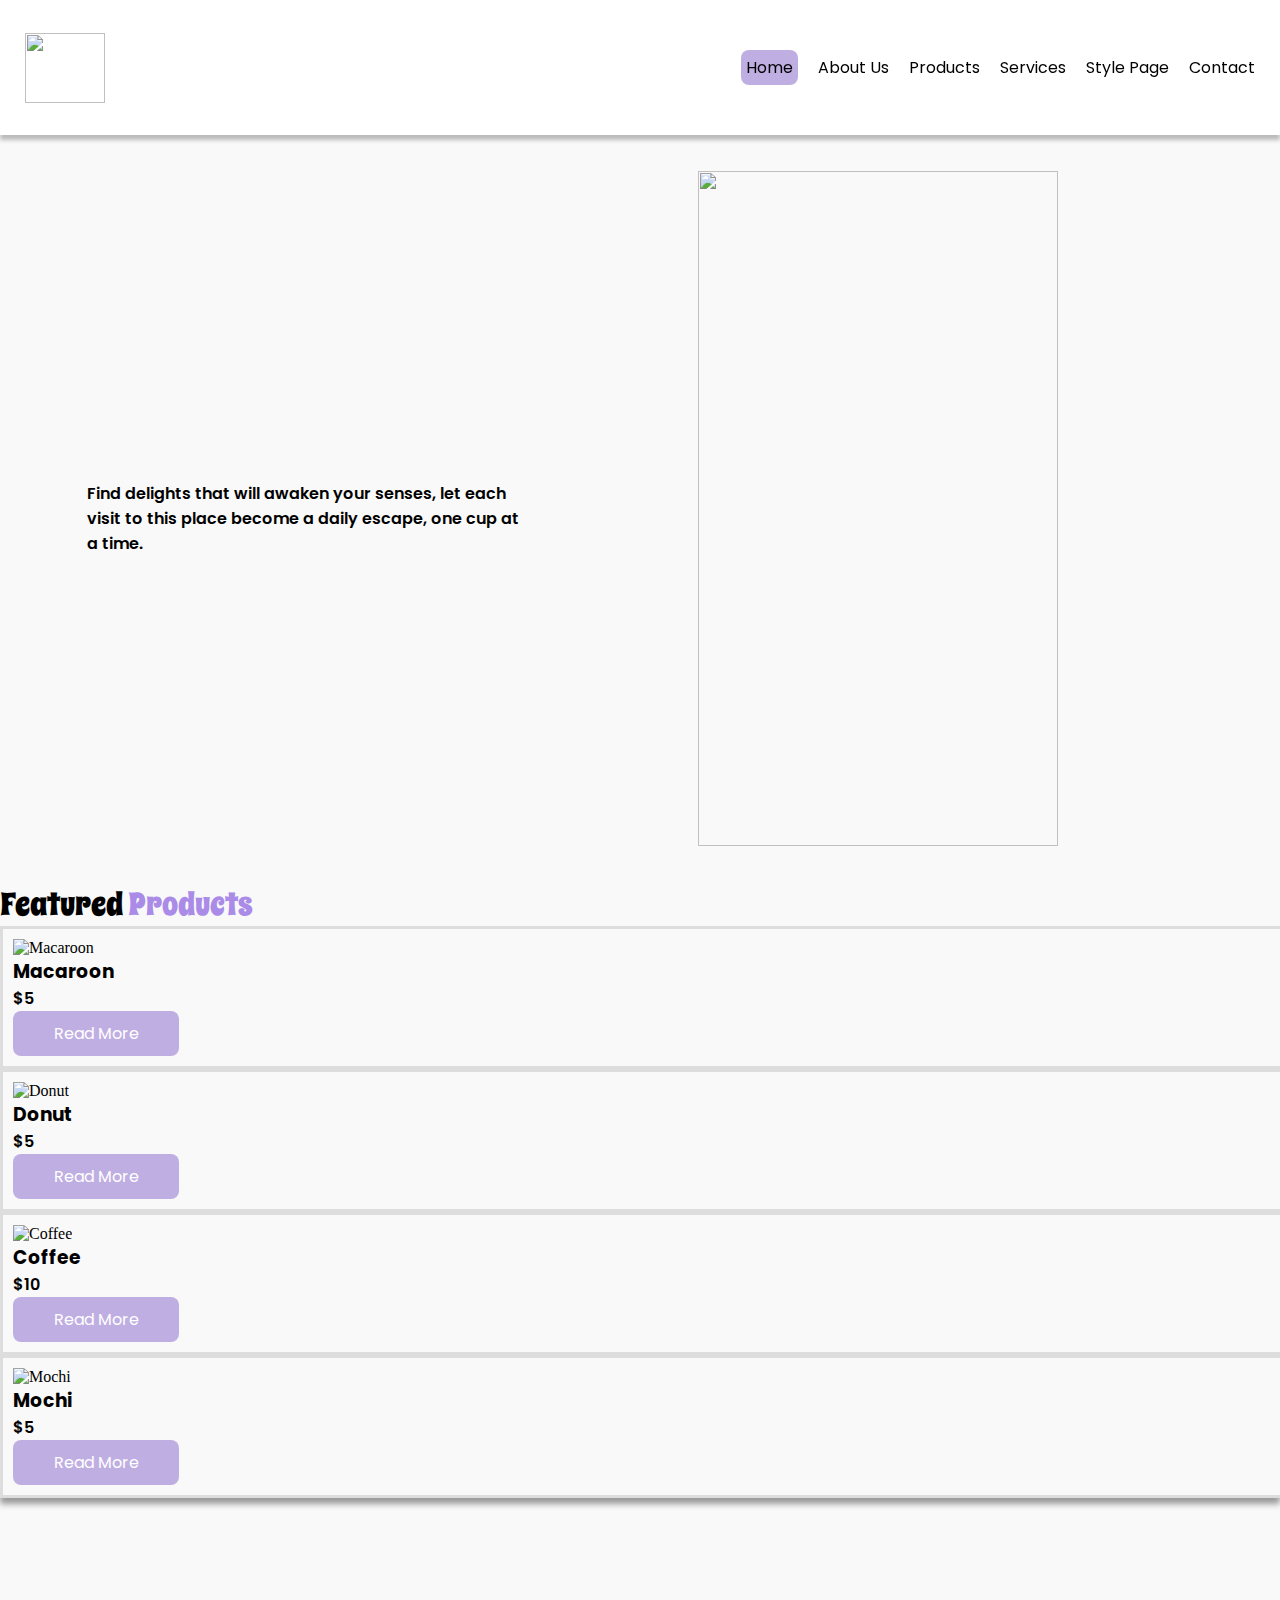
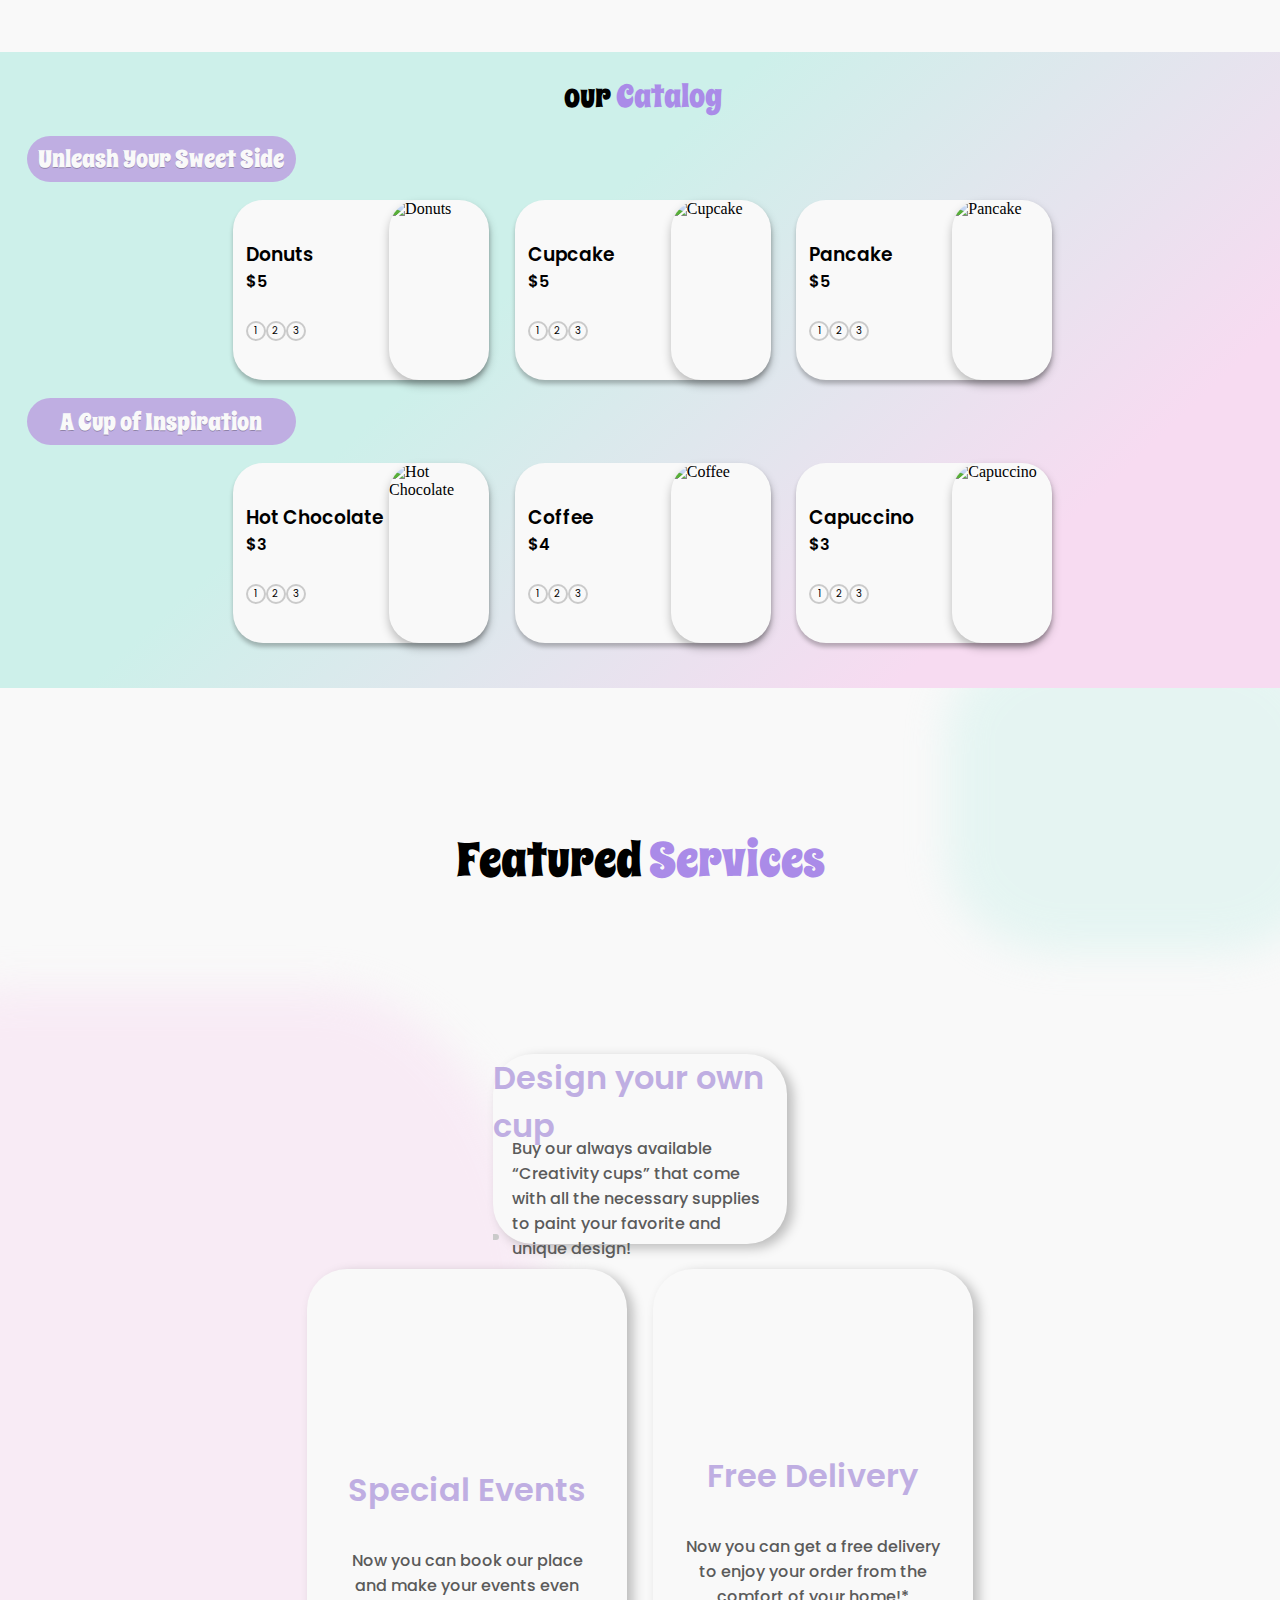
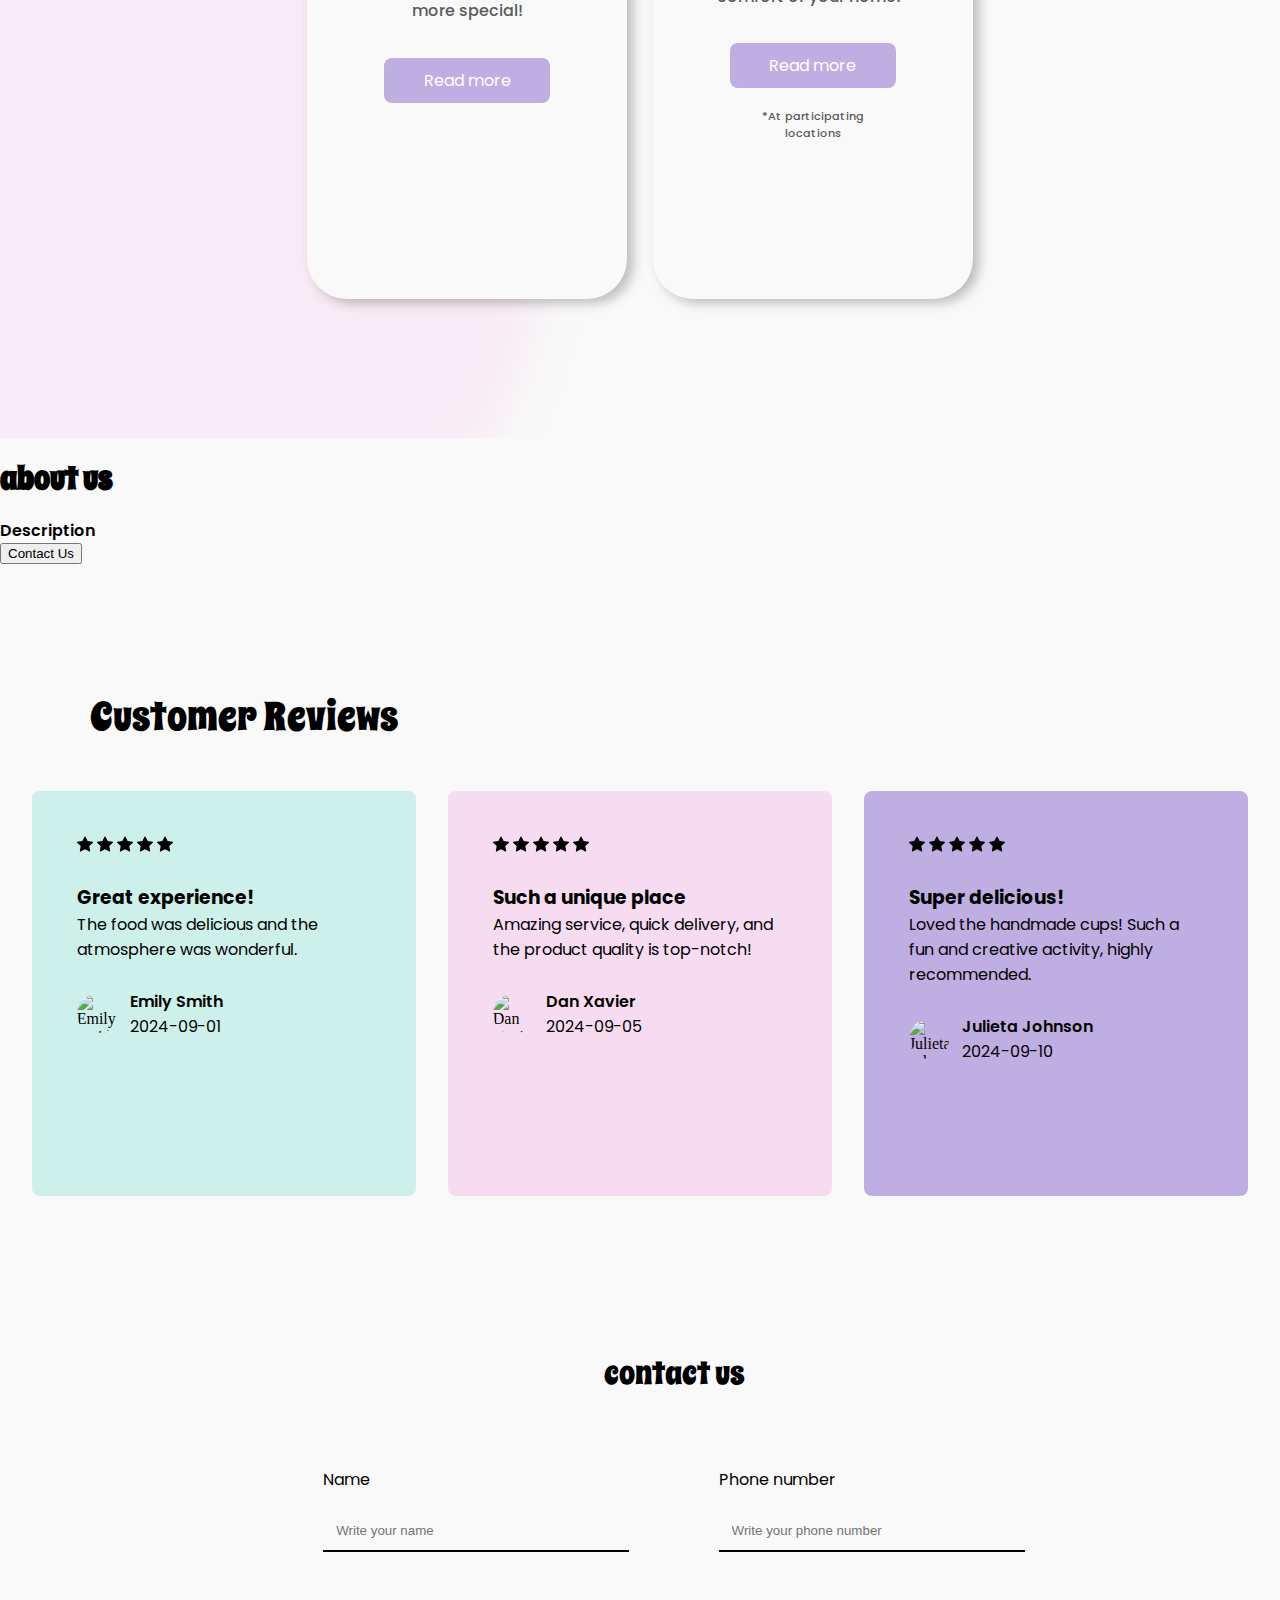
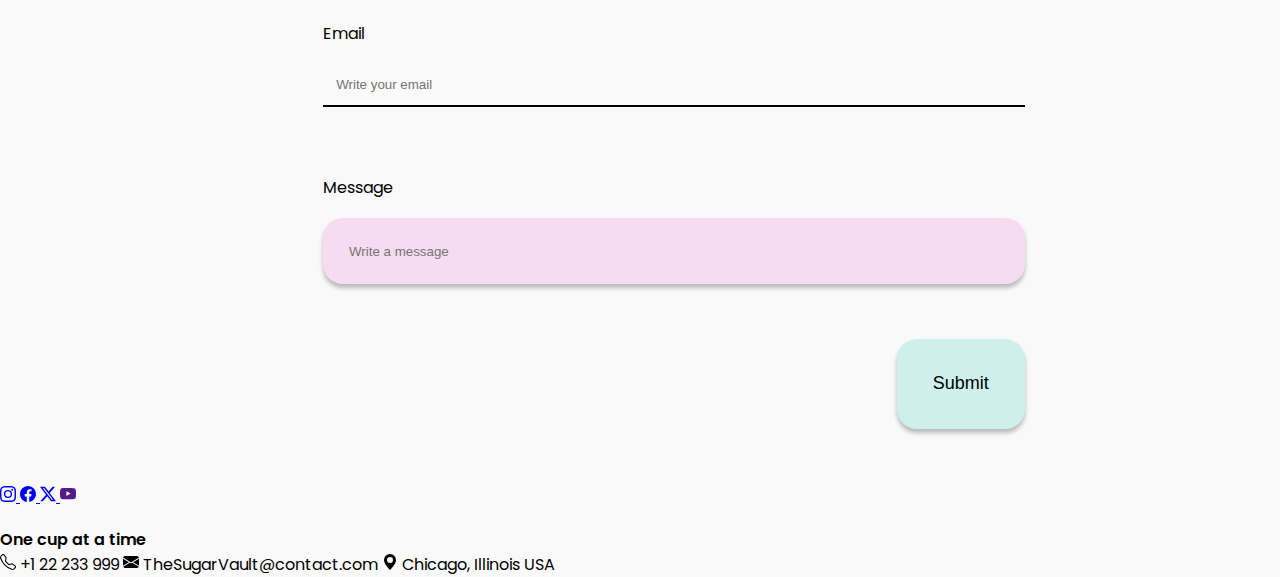
==== index.html @ 4b0abf3a "reviews" ====
<!DOCTYPE html>
<html lang="en">
    <head>
        <meta charset="UTF-8">
        <meta name="viewport" content="width=device-width, initial-scale=1.0">
        <title>The Sugar Vault</title>
        <link rel="shortcut icon" href="src/SugarVault.png"
            type="image/x-icon">
        <link rel="stylesheet" href="styles/style.css">
        <link rel="stylesheet" href="styles/layout.css">
        <link rel="stylesheet" href="styles/backgroundstyles.css">
    </head>
    <body>
        <header>            <!-- header // daniel -->
            <div id="header-logo-container">
                <img src="" id="header-logo-id" alt="">
            </div>
            <nav>
                <ul>
                    <li id="home-background"><a href="#">Home</a></li>
                    <li><a href>About Us</a></li>
                    <li><a href>Products</a></li>
                    <li><a href>Services</a></li>
                    <li><a href="stylepage.html">Style Page</a></li>
                    <li><a href>Contact</a></li>
                </ul>
            </nav>
        </header>

        <main>
            <section id="hero">         <!-- hero // daniel -->
                <div id="hero-company-data">
                    <img src="" id="hero-logo-id" alt="">
                    
                    <h4 id="hero-description-id"></h4>
                </div>
                <img id="bubbletea" src="" id="hero-background-pic-id" alt="">
            </section>

            <section id="featured-products-section">    <!-- productos destacados // diana -->
                <h1 id="featured-products-title-id">Featured <span>Products</span></h1>

                <div id="featured-products-cards-container-id" class="featured-products-cards-container"></div>
                <div class="drip-container">
                    <div class="drops">
                        <div class="drop1"></div>
                        <div class="drop2"></div>  
                        <div class="drop3"></div>  
                        <div class="drop4"></div>
                        <div class="drop5"></div>
                        <div class="drop6"></div>
                        <div class="drop7"></div>
                        <div class="drop8"></div>
                        <div class="drop9"></div>
                      </div>
                      <svg xmlns="http://www.w3.org/2000/svg" version="1.1">
                          <defs>
                            <filter id="liquid">
                              <feGaussianBlur in="SourceGraphic" stdDeviation="10" result="blur" />
                              <feColorMatrix in="blur" mode="matrix" values="1 0 0 0 0  0 1 0 0 0  0 0 1 0 0  0 0 0 18 -7" result="liquid" />
                            </filter>
                          </defs>
                        </svg>
                </div>
            </section>

            <section id="catalog-section">              <!-- catalogo // karina -->
                <h1 id="catalog-title-id">our <span>Catalog</span></h1>
                    
                <div class="catalog-subtitle-container">
                    <h2 id="food-catalog-subtitle-id"></h2>
                </div>
                <div id="food-catalog-id" class="edible-products-container"></div>
                
                <div class="catalog-subtitle-container">
                    <h2 id="drinks-catalog-subtitle-id"></h2>
                </div>
                <div id="drinks-catalog-id" class="drinkable-products-container"></div>
            </section>

        
            <section id="featured-services-section">        <!-- servicios // orlando -->
                <h1 id="featured-services-title-id">Featured <span>Services</span></h1>
                <div class="services-card-cup-design-service" id="cup-design-service-id">
                    <div class="service-title-container">
                        <h2 id="service-title-id">Design your own cup</h2>
                        <h4 id="service-description-id">Buy our always available “Creativity cups” that come with all the necessary supplies to paint your favorite and unique design!</h4>
                    </div>
                    <img id="service-pic-id" src="src/handmade.png" alt="">
                </div>
                <div class="services-card-section">
                    <div class="services-card">
                        <div class="service-title-container">
                            <h2>Special Events</h2>
                            <h4>Now you can book our place and make your events even more special!</h4>
                            <button id="service-button-id" class="secondary-buton">Read more</button>
                        </div>
                    </div>
    
                    <div class="services-card">
                        <div class="service-title-container">
                            <h2>Free Delivery</h2>
                            <h4>Now you can get a free delivery to enjoy your order from the comfort of your home!*</h4>
                            <button class="secondary-buton">Read more</button>
                            <p>*At participating locations</p>
                        </div>
                    </div>
                </div>

            </section>
            

            <section id="about-us-section">                 <!-- about us // elein -->
                <img src="" alt="">
                <div class="about-info">
                    <div class="about-title">
                        <h1 id="about-title-id">about us</h1>
                        <img id="about-title-logo-id" src="src/Isologo.png" alt="">
                    </div>
                    <h4 id="about-description-id">Description</h4>
                    <button id="about-button-id" class="primary-button">Contact Us</button>
                </div>
            </section>

            <section id="customer-reviews-section">             <!-- reviews // daniel -->
                <h1 id="customer-reviews-title-id">Customer Reviews</h1>
                <div id="card-section"></div>
            </section>

            <section id="form-section">                     <!-- form // karina -->
                <h1 id="contact-form-title-id">contact us</h1> 

               <div class="form-container">
                <form action="#" method="post">
                    <div class="form-space form-name">
                        <label>Name</label>
                        <input type="name" name="Name" id="form-name" placeholder="Write your name">
                    </div>
                    
                    <div class="form-space form-phone">
                        <label>Phone number</label>
                        <input type="phone" name="Phone" id="form-phone" placeholder="Write your phone number">
                    </div>
                    
                    <div class="form-space form-email">
                        <label>Email</label>
                        <input type="email" name="email" id="form-email" placeholder="Write your email">
                    </div>
                    
                    <div class="form-space form-message">
                        <label>Message</label>
                        <input type="message" name="message" id="form-message" placeholder="Write a message">
                    </div>
                    <button type="submit" class="form-button">Submit</button>
                </form>
               </div>
            </section>

        </main>

        <footer id="page-footer-id">                <!-- footer // elein -->
            <div class="social-media">
                <a href="#">
                    <svg xmlns="http://www.w3.org/2000/svg" width="16" height="16" fill="currentColor" class="bi bi-instagram" viewBox="0 0 16 16">
                        <path d="M8 0C5.829 0 5.556.01 4.703.048 3.85.088 3.269.222 2.76.42a3.9 3.9 0 0 0-1.417.923A3.9 3.9 0 0 0 .42 2.76C.222 3.268.087 3.85.048 4.7.01 5.555 0 5.827 0 8.001c0 2.172.01 2.444.048 3.297.04.852.174 1.433.372 1.942.205.526.478.972.923 1.417.444.445.89.719 1.416.923.51.198 1.09.333 1.942.372C5.555 15.99 5.827 16 8 16s2.444-.01 3.298-.048c.851-.04 1.434-.174 1.943-.372a3.9 3.9 0 0 0 1.416-.923c.445-.445.718-.891.923-1.417.197-.509.332-1.09.372-1.942C15.99 10.445 16 10.173 16 8s-.01-2.445-.048-3.299c-.04-.851-.175-1.433-.372-1.941a3.9 3.9 0 0 0-.923-1.417A3.9 3.9 0 0 0 13.24.42c-.51-.198-1.092-.333-1.943-.372C10.443.01 10.172 0 7.998 0zm-.717 1.442h.718c2.136 0 2.389.007 3.232.046.78.035 1.204.166 1.486.275.373.145.64.319.92.599s.453.546.598.92c.11.281.24.705.275 1.485.039.843.047 1.096.047 3.231s-.008 2.389-.047 3.232c-.035.78-.166 1.203-.275 1.485a2.5 2.5 0 0 1-.599.919c-.28.28-.546.453-.92.598-.28.11-.704.24-1.485.276-.843.038-1.096.047-3.232.047s-2.39-.009-3.233-.047c-.78-.036-1.203-.166-1.485-.276a2.5 2.5 0 0 1-.92-.598 2.5 2.5 0 0 1-.6-.92c-.109-.281-.24-.705-.275-1.485-.038-.843-.046-1.096-.046-3.233s.008-2.388.046-3.231c.036-.78.166-1.204.276-1.486.145-.373.319-.64.599-.92s.546-.453.92-.598c.282-.11.705-.24 1.485-.276.738-.034 1.024-.044 2.515-.045zm4.988 1.328a.96.96 0 1 0 0 1.92.96.96 0 0 0 0-1.92m-4.27 1.122a4.109 4.109 0 1 0 0 8.217 4.109 4.109 0 0 0 0-8.217m0 1.441a2.667 2.667 0 1 1 0 5.334 2.667 2.667 0 0 1 0-5.334"/>
                      </svg>
                </a>
                
                <a href="#">
                    <svg xmlns="http://www.w3.org/2000/svg" width="16" height="16" fill="currentColor" class="bi bi-facebook" viewBox="0 0 16 16">
                        <path d="M16 8.049c0-4.446-3.582-8.05-8-8.05C3.58 0-.002 3.603-.002 8.05c0 4.017 2.926 7.347 6.75 7.951v-5.625h-2.03V8.05H6.75V6.275c0-2.017 1.195-3.131 3.022-3.131.876 0 1.791.157 1.791.157v1.98h-1.009c-.993 0-1.303.621-1.303 1.258v1.51h2.218l-.354 2.326H9.25V16c3.824-.604 6.75-3.934 6.75-7.951"/>
                      </svg>
                </a>

                <a href="#">
                    <svg xmlns="http://www.w3.org/2000/svg" width="16" height="16" fill="currentColor" class="bi bi-twitter-x" viewBox="0 0 16 16">
                        <path d="M12.6.75h2.454l-5.36 6.142L16 15.25h-4.937l-3.867-5.07-4.425 5.07H.316l5.733-6.57L0 .75h5.063l3.495 4.633L12.601.75Zm-.86 13.028h1.36L4.323 2.145H2.865z"/>
                      </svg>
                </a>

                <a href="">
                    <svg xmlns="http://www.w3.org/2000/svg" width="16" height="16" fill="currentColor" class="bi bi-youtube" viewBox="0 0 16 16">
                    <path d="M8.051 1.999h.089c.822.003 4.987.033 6.11.335a2.01 2.01 0 0 1 1.415 1.42c.101.38.172.883.22 1.402l.01.104.022.26.008.104c.065.914.073 1.77.074 1.957v.075c-.001.194-.01 1.108-.082 2.06l-.008.105-.009.104c-.05.572-.124 1.14-.235 1.558a2.01 2.01 0 0 1-1.415 1.42c-1.16.312-5.569.334-6.18.335h-.142c-.309 0-1.587-.006-2.927-.052l-.17-.006-.087-.004-.171-.007-.171-.007c-1.11-.049-2.167-.128-2.654-.26a2.01 2.01 0 0 1-1.415-1.419c-.111-.417-.185-.986-.235-1.558L.09 9.82l-.008-.104A31 31 0 0 1 0 7.68v-.123c.002-.215.01-.958.064-1.778l.007-.103.003-.052.008-.104.022-.26.01-.104c.048-.519.119-1.023.22-1.402a2.01 2.01 0 0 1 1.415-1.42c.487-.13 1.544-.21 2.654-.26l.17-.007.172-.006.086-.003.171-.007A100 100 0 0 1 7.858 2zM6.4 5.209v4.818l4.157-2.408z"/>
                    </svg>
                </a>
            </div>
            
            <img src="src/sugar_vaultLogo.png" alt="" id="footer-logo">
            
            <div class="slogan-container">
                <h4>One cup at a time</h4>
            </div>

            <nav>
                <a href="">
                    <svg xmlns="http://www.w3.org/2000/svg" width="16" height="16" fill="currentColor" class="bi bi-telephone" viewBox="0 0 16 16">
                        <path d="M3.654 1.328a.678.678 0 0 0-1.015-.063L1.605 2.3c-.483.484-.661 1.169-.45 1.77a17.6 17.6 0 0 0 4.168 6.608 17.6 17.6 0 0 0 6.608 4.168c.601.211 1.286.033 1.77-.45l1.034-1.034a.678.678 0 0 0-.063-1.015l-2.307-1.794a.68.68 0 0 0-.58-.122l-2.19.547a1.75 1.75 0 0 1-1.657-.459L5.482 8.062a1.75 1.75 0 0 1-.46-1.657l.548-2.19a.68.68 0 0 0-.122-.58zM1.884.511a1.745 1.745 0 0 1 2.612.163L6.29 2.98c.329.423.445.974.315 1.494l-.547 2.19a.68.68 0 0 0 .178.643l2.457 2.457a.68.68 0 0 0 .644.178l2.189-.547a1.75 1.75 0 0 1 1.494.315l2.306 1.794c.829.645.905 1.87.163 2.611l-1.034 1.034c-.74.74-1.846 1.065-2.877.702a18.6 18.6 0 0 1-7.01-4.42 18.6 18.6 0 0 1-4.42-7.009c-.362-1.03-.037-2.137.703-2.877z"/>
                    </svg>
                    +1 22 233 999</a>
                    
                    <a href="">
                        <svg xmlns="http://www.w3.org/2000/svg" width="16" height="16" fill="currentColor" class="bi bi-envelope-fill" viewBox="0 0 16 16">
                            <path d="M.05 3.555A2 2 0 0 1 2 2h12a2 2 0 0 1 1.95 1.555L8 8.414zM0 4.697v7.104l5.803-3.558zM6.761 8.83l-6.57 4.027A2 2 0 0 0 2 14h12a2 2 0 0 0 1.808-1.144l-6.57-4.027L8 9.586zm3.436-.586L16 11.801V4.697z"/>
                        </svg>
                        TheSugarVault@contact.com
                    </a>

                    <a href="#">
                        <svg xmlns="http://www.w3.org/2000/svg" width="16" height="16" fill="currentColor" class="bi bi-geo-alt-fill" viewBox="0 0 16 16">
                            <path d="M8 16s6-5.686 6-10A6 6 0 0 0 2 6c0 4.314 6 10 6 10m0-7a3 3 0 1 1 0-6 3 3 0 0 1 0 6"/>
                          </svg>
                        Chicago, Illinois USA
                    </a>
            </nav>
        </footer>

    </body>
    <script src="js/index.js"></script>
</html>
---- styles/style.css ----
@import url('https://fonts.googleapis.com/css2?family=Poppins:ital,wght@0,100;0,200;0,300;0,400;0,500;0,600;0,700;0,800;0,900;1,100;1,200;1,300;1,400;1,500;1,600;1,700;1,800;1,900&family=Spicy+Rice&display=swap');
@import url('https://fonts.googleapis.com/css2?family=Poppins:ital,wght@0,100;0,200;0,300;0,400;0,500;0,600;0,700;0,800;0,900;1,100;1,200;1,300;1,400;1,500;1,600;1,700;1,800;1,900&display=swap');
/* exclusivamente para estilos */
/* colores, fuentes, fondos, bordes, estilos de botones, animaciones */

body {
    background-color: #F9F9F9;
    color: black;
    margin: 0;
}

body h1,
h2 {
    font-family: "Spicy Rice", serif;
}

body h3,
h4,
p,
a,
label {
    font-family: "Poppins", sans-serif;
}

body h1,
h2,
h3,
h4,
p {
    margin: 0;
}

body img {
    width: 100px;
    /* Eliminar al terminar.
    solo esta para que se pueda ver el html mas claramente */
}

/* estilos del header // daniel */
header {
    background-color: #FFFFFF;
    height: 15vh;
    box-shadow: 0px 5px 4px 0px rgba(0, 0, 0, 0.25);
}

header img {
    height: 70px;
    width: 80px;
    padding: 25px;
}

nav a {
    text-decoration: none;
    color: black;
}

nav ul {
    list-style-type: none;
    gap: 20px;
    padding: 25px;
}

#home-background {
    background-color: #BFAEE2;
    padding: 5px;
    border-radius: 8px;
}

/* estilos del hero // daniel */
#hero {
    margin: 0;
    height: 83vh;
}

#bubbletea {
    height: 75vh;
    width: 40vh;
    margin: 0 15vh 0 0;
}

#hero-company-data {
    width: 34%;
    gap: 20px;
}

#hero-company-data img {
    width: 70%;
}


/* estilos de productos destacados // diana */
.featured-products-cards-container {
    box-shadow: 0 6px 6px rgb(153, 153, 153);
    /*para las sombras */
    background-color: #F9F9F9;
}

.featured-products-card {
    text-align: left;
    border-left: 3px solid #ddd;
    border-bottom: 3px solid #ddd;
    border-top: 3px solid #ddd;
    padding: 10px;
}

.secondary-buton {
    border-radius: 6px;
    background-color: rgb(205, 152, 255);
    height: 30px;

}

#featured-products-title-id {
    font-style: normal;
    font-weight: 400;
    font-size: 2.5vw;

}

#featured-products-title-id span {
    color: #AA8BE8;
}


/* estilos del catalogo // karina */

#catalog-section {
    background: linear-gradient(137deg, #CDF0EA 39.02%, #F7DBF1 80.22%);
}

#catalog-section h1 {
    color: black;
    font-style: normal;
    font-weight: 400;
    font-size: 2.5vw;

}

#catalog-title-id span {
    color: #AA8BE8;

}

.catalog-subtitle-container {
    background: #BFAEE2;
    width: 20vw;
    padding: .5vw;
    border: none;
    border-radius: 35px;
    text-align: center;
}

.catalog-subtitle-container h2 {
    color: #F9F9F9;
    text-shadow: 0px 1px 0px rgba(0, 0, 0, 0.25);
    font-style: normal;
    font-weight: 400;
}

.product-card {
    background-color: #F9F9F9;
    border: none;
    border-radius: 30px;
    box-shadow: 0px 4px 4px 0px rgba(0, 0, 0, 0.25);

}

.product-card h3,
h4 {
    font-weight: 600;
}

.product-card img {
    border: none;
    border-radius: 30px;
    box-shadow: 0px 5px 10px 0px rgba(0, 0, 0, 0.25);

}

.product-info button {
    width: 20px;
    height: 20px;
    border-radius: 100%;
    background-color: transparent;
    border: solid 2px #CACACA;
    font-size: x-small;
    font-family: "Poppins", sans-serif;
}

/* estilos de los servicios // orlando */

#featured-services-section {
    position: relative;
    background: #F9F9F9;
    overflow: hidden;
}

#featured-services-section::after,
#featured-services-section::before {
    content: "";
    position: absolute;
    opacity: 0.45;
    border-radius: 30%;
}

#featured-services-section::after {
    width: 60vw;
    height: 130vh;
    background: #F7DBF1;
    bottom: -120px;
    /* Posición de la mancha */
    left: -220px;
    z-index: 0;
    /* Detrás del contenido */
    filter: blur(20px);
}

#featured-services-section::before {
    width: 30vw;
    height: 35vh;
    background: #CDF0EA;
    top: -50px;
    /* Posición de la mancha */
    right: -50px;
    z-index: 0;
    /* Detrás del contenido */
    filter: blur(20px);
}

#featured-services-section h1 {
    color: #000;
    font-family: "Spicy Rice";
    font-size: 3em;
    font-style: normal;
    font-weight: 400;
}

#featured-services-title-id span {
    color: #AA8BE8;
}

.services-card-cup-design-service {
    border-radius: 40px;
    background: #F9F9F9;
    box-shadow: 6px 4px 11.6px 0px rgba(0, 0, 0, 0.25);
    z-index: 1;
}

.services-card-cup-design-service img {
    border-radius: 0px 38px 38px 0px;
    border: 3px solid #CACACA;
}

.services-card {
    border-radius: 40px;
    background: #F9F9F9;
    box-shadow: 6px 4px 11.6px 0px rgba(0, 0, 0, 0.25);
    z-index: 1;
}

.service-title-container h2 {
    color: #BFAEE2;
    font-family: "Poppins";
    font-size: 2em;
    font-style: normal;
    font-weight: 600;
}

.service-title-container h4 {
    color: #5B5B5B;
    font-family: "Poppins";
    font-size: 1em;
    font-weight: 500;
}

.service-title-container p {
    color: #5B5B5B;
    font-family: "Poppins";
    font-size: 0.7em;
    font-weight: 500;
}

.secondary-buton {
    border-radius: 8px;
    background: #BFAEE2;
    color: #FFF;
    font-family: "Poppins";
    font-size: 1em;
    border: none;
}

.secondary-buton:hover {
    background: #9083aa;
}


/* estilos de about us //  elein */


/* estilos de reviews // daniel */
#customer-reviews-title-id {
    font-size: 40px;
    font-style: normal;
    font-weight: 400;
    line-height: 100%;
}

.review-card {
    height: 35vh;
    width: 23vw;
    border-radius: 8px;
    padding: 5vh;
}

.user-info img {
    border-radius: 40px;
    height: 40px;
    width: 40px;
}


/* estilos del form // karina */

#form-section h1 {
    color: black;
    font-style: normal;
    font-weight: 400;
    font-size: 2.5vw;
    text-align: center;
}

#form-title-id span {
    color: #AA8BE8;

}

.form-container form {
    width: 60%;
}

.form-space {
    display: flex;
    flex-direction: column;
    background-color: transparent;
}

form input {
    background-color: transparent;
    border: none;
    border-bottom: solid 2px black;
    padding: 1vw;
}

.form-message input {
    border-radius: 20px;
    background: #F7DBF1;
    box-shadow: 0px 4px 4px 0px rgba(0, 0, 0, 0.25);
    padding: 2vw;
    border: none;
}

.form-button {
    border-radius: 20px;
    background: #CDF0EA;
    box-shadow: 0px 4px 4px 0px rgba(0, 0, 0, 0.25);
    border: none;
    width: 10vw;
    height: 10vh;
    font-size: 2vh;
}

/* estilos del footer // elein */
---- styles/layout.css ----
/* para elementos de organizacion de la estructura */
/* aplicacion de grid y/o flex, etc */


/* layout del header // daniel */

header{
    display: flex;
    align-items: center;
    justify-content: space-between;
    position: fixed;
    width: 100%;
    z-index: 2;
    top: 0;
}
ul{
    display: flex;
    align-items: center;
}
/* layout del hero // daniel */
#hero{
    display: flex;
    justify-content: space-around;
    align-items: center;
    margin-top: 15vh;
    z-index: 1;
}
#hero-company-data{
    display: flex;
    flex-direction: column;
}


/* layout de productos destacados // diana */



/* layout del catalogo // karina */

#catalog-section{
    display: flex;
    flex-direction: column;
    gap: 2vh;
    padding: 2.4vh 2.4vh 5vh 3vh;
    justify-content: center;
}


#catalog-title-id{
    text-align: center;
}

.edible-products-container{
    display: flex;
    gap: 2vw;
    align-items: center;
    justify-content: center;
}

.drinkable-products-container{
    display: flex;
    gap: 2vw;
    align-items: center;
    justify-content: center;
}

.product-card{
    height: 20vh;
    width: 20vw;
    display: flex;
    justify-content: space-between;
    
}

.product-card img{
    object-fit: cover;
}

.product-info{
    display: flex;
    flex-direction: column;
    justify-content: center;
    padding-left: 1vw;
    
}

.more-pics-products{
    display: flex;
}

.product-info button{
    margin-top: 3vh;
    display: flex;
    align-items: center;
    justify-content: center;
    
}

/* layout de los servicios // orlando */
#featured-services-section{
    height: 150vh;
    display: flex;
    flex-direction: column;
    justify-content: center;
    align-items: center;
    gap: 2vw;
}
#featured-services-title-id{
    text-align: center;
    margin-bottom: 15vh;
}
.services-card-section{
    display: flex;
    gap: 2vw;
}
.services-card{
    display: flex;
    width: 25vw;
    height: 70vh;
    align-items: center;
    justify-content: center;
    text-align: center;
}
.services-card img{
    width: 20vw;
    height: 30vh;
}
.service-title-container{
    display: flex;
    flex-direction: column;
    align-items: center;
    justify-content: center;
    gap: 1.5vw;
}

.service-title-container h2{
    width: 23vw;
    height: 7vh;
}
.service-title-container h4{
    width: 20vw;
    height: 10vh;
}
.service-title-container p{
    width: 10vw;
    height: 1vh;
}
.secondary-buton{
    width: 13vw;
    height: 5vh;
}


/* layout de about us //  elein */



/* layout de reviews // daniel */

#customer-reviews-section{
    display: flex;
    flex-direction: column;
    justify-content: center;
    height: 85vh;
    gap: 6vh;
}
#customer-reviews-title-id{
    margin-left: 7vw;
}
#card-section{
    display: flex;
    justify-content: space-evenly;
}
.review-card{
    display: flex;
    flex-direction: column;
    gap: 3vh;
}
.user-info{
    display: flex;
    align-items: center;
    gap: 1vw;
}



/* layout del form // karina */

#form-section{
    margin: 0;
    padding: 2.4vh 2.4vh 5vh 7vw;
}

#contact-form-title-id{
    margin-bottom: 8vh;
}

.form-container{
    display: flex;
    align-items: center;
    justify-content: center;
}

.form-container form{
    display: grid;
    grid-template-columns: 1fr 1fr;
    grid-template-rows: 1fr 1fr 1fr 1fr;
    grid-template-areas: 
    "name phone"
    "email email"
    "message message"
    ". submit";
    row-gap: 5vh;
    column-gap: 7vw;
}

.form-space {
    display: flex;
    flex-direction: column;
    gap: 2vh;
}

.form-name{
    grid-area: name;
}

.form-phone{
    grid-area: phone;
}

.form-email{
    grid-area: email;
}

.form-message{
    grid-area: message;
}

.form-button{
    grid-area: submit;
    justify-self: end;
    align-self: center;
}


/* layout del footer // elein */
---- styles/backgroundstyles.css ----
.drip-container {
    z-index: 2;
    animation: wave 1s ease-out forwards;

}

.drops {
    -webkit-filter: url('#liquid');
    filter: url('#liquid');
    position: absolute;
    z-index: 1;
    opacity: 0;
    animation: fade-in .1s linear .4s forwards;
    left: 20vw;
}

.drop1,
.drop2 {
    width: 21px;
    height: 24px;
    border-radius: 50%;
    position: absolute;
    left: 0;
    background-color: #d0bbf9
}

.drop3, .drop4, .drop5, .drop6, .drop7, .drop8, .drop9 {
    width: 30px;
    height: 24px;
    border-radius: 50%;
    position: absolute;
    background-color: #d0bbf9;
}

.drop3{
    left: 50px;
    animation: drop 3s cubic-bezier(1, .19, .66, .12) .5s infinite;
}

.drop4{
    left: 100px;
    width: 43px;
    animation: drop 2.2s cubic-bezier(1, .19, .66, .12) .5s infinite;
}

.drop5{
    left: 220px;
    animation: drop 1.5s cubic-bezier(1, .19, .66, .12) .5s infinite;
}

.drop6{
    left: 420px;
    width: 20px;
    animation: drop 1.4s cubic-bezier(1, .19, .66, .12) .5s infinite;
}

.drop7{
    left: 620px;
    width: 32px;
    animation: drop 2.6s cubic-bezier(1, .19, .66, .12) .5s infinite;
}

.drop8 {
    width: 21px;
    left: 880px;
    animation: drop 1.3s cubic-bezier(1, .19, .66, .12) .5s infinite;
}

.drop9 {
    width: 20px;
    height: 90px;
    left: 780px;
    animation: drop 2.3s cubic-bezier(1, .19, .66, .12) .5s infinite;
}

.drop1 {
    width: 59vw;
    height: 10vh;
    bottom: 2px;
    border-radius: 0;
}

.drop2 {
    animation: drop 1.3s cubic-bezier(1, .19, .66, .12) .5s infinite;
}


@keyframes fade-in {
    0% {
        opacity: 0;
    }

    100% {
        opacity: 1;
    }
}

@keyframes drop {
    0% {
        bottom: 0px;
        opacity: 1;
    }

    80% {
        opacity: 1;
    }

    100% {
        opacity: 1;
        bottom: -200px;
    }
}

@keyframes wave {
    0% {
        background-position: 0 160px;
        background-size: 170px 300px;
    }

    100% {
        background-position: 500px -18px;
        background-size: 250px 150px;
    }
}
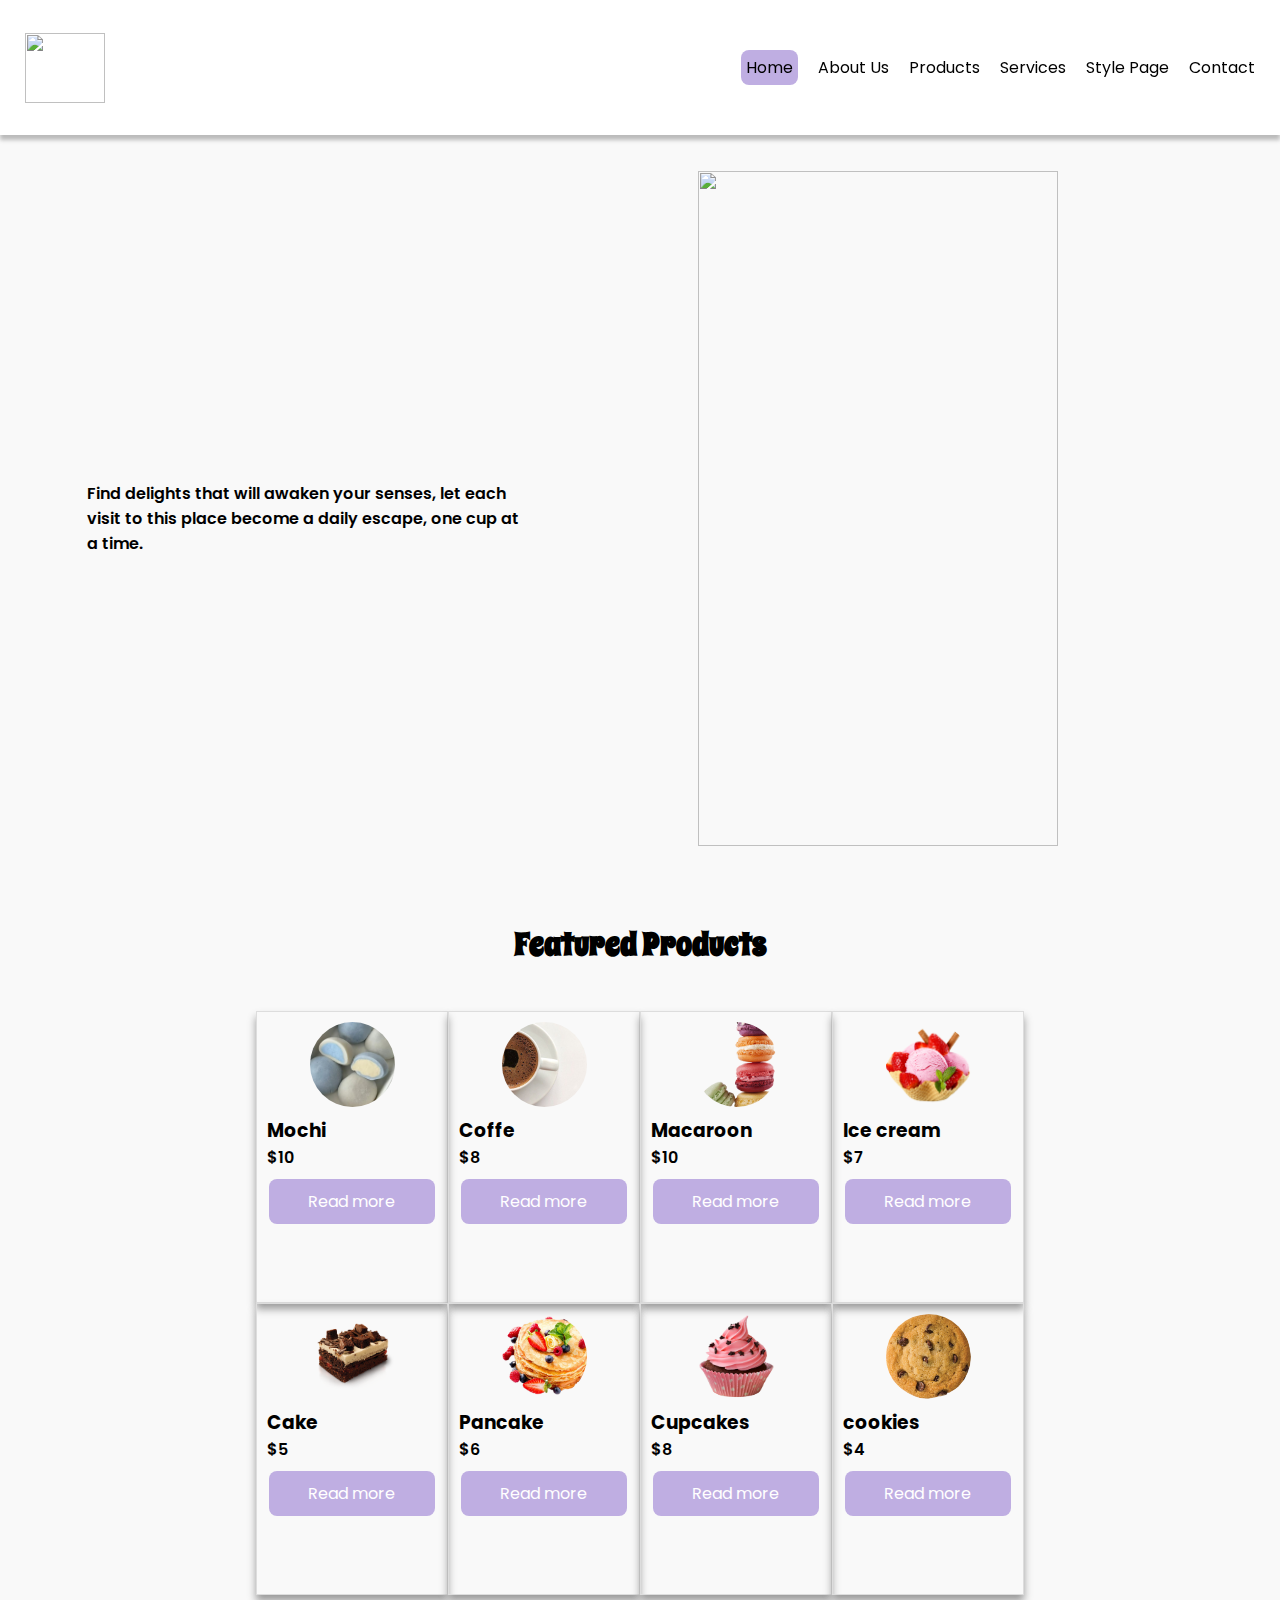
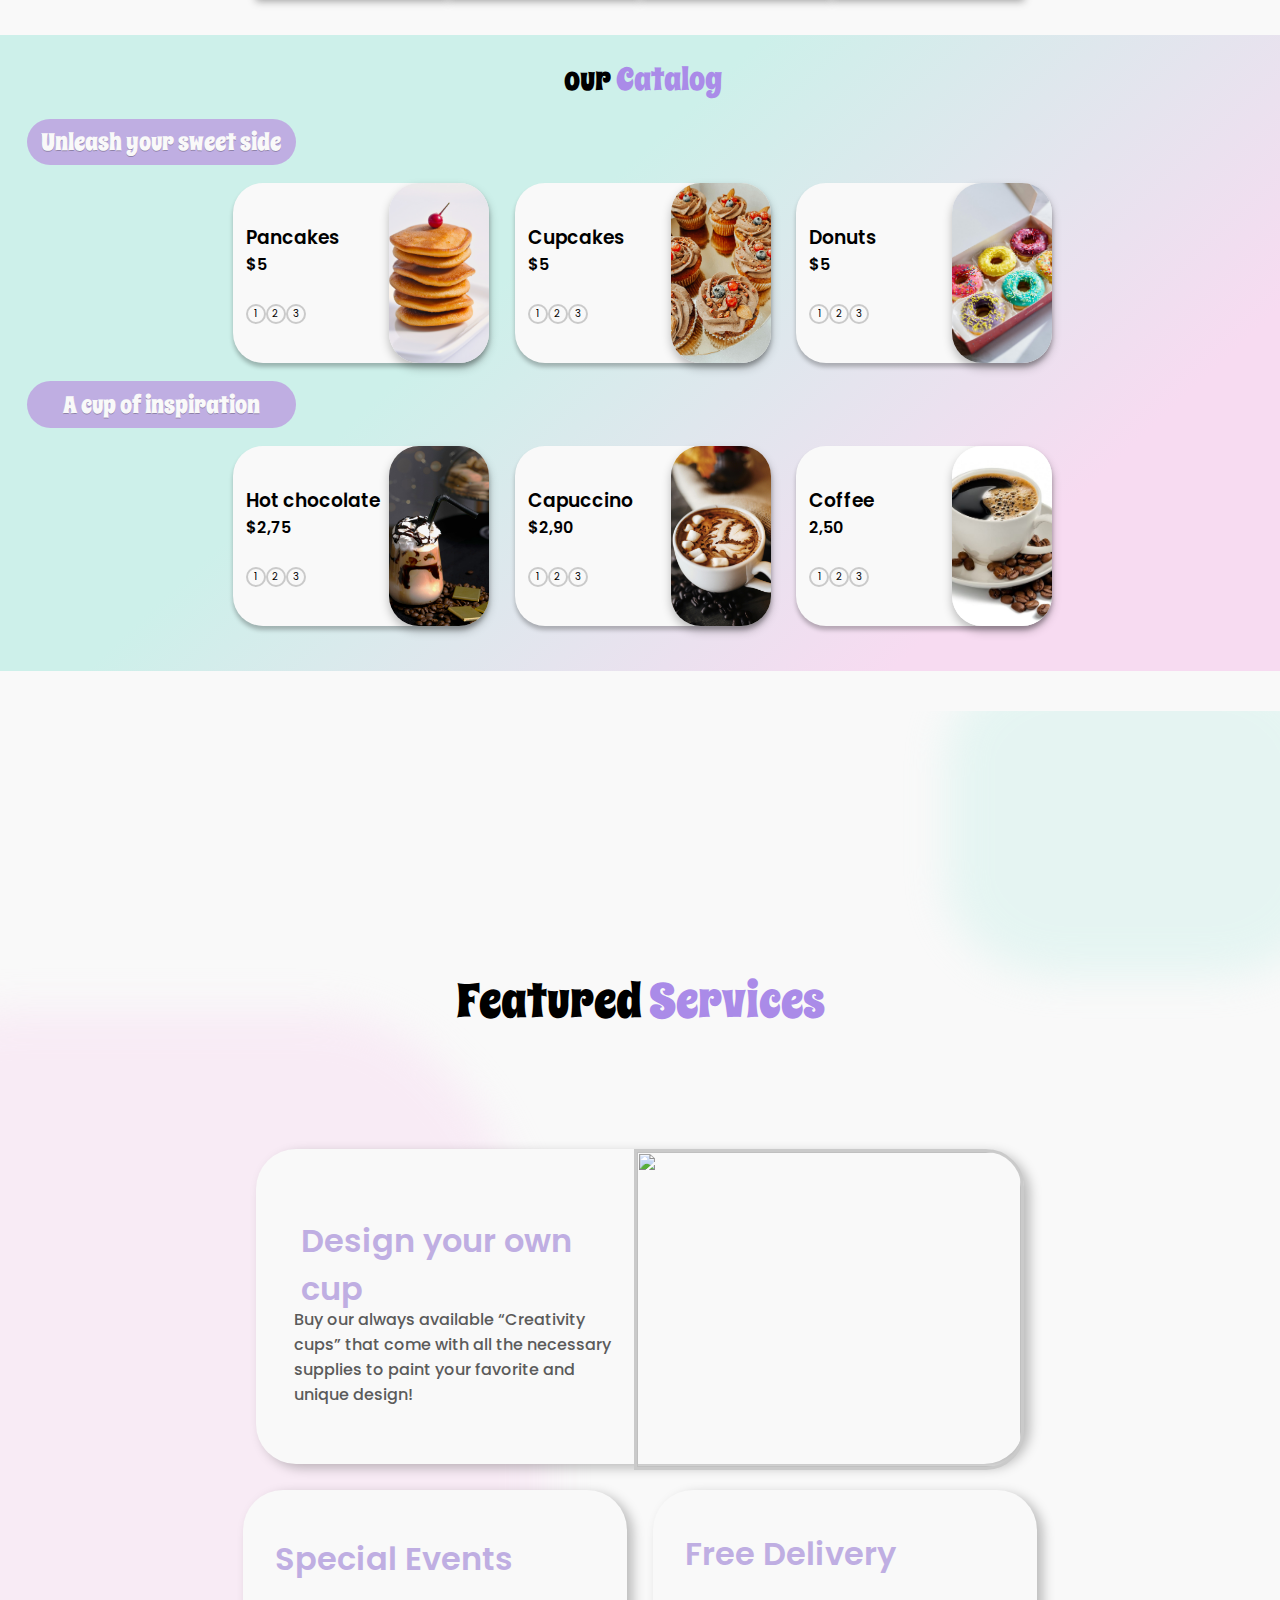
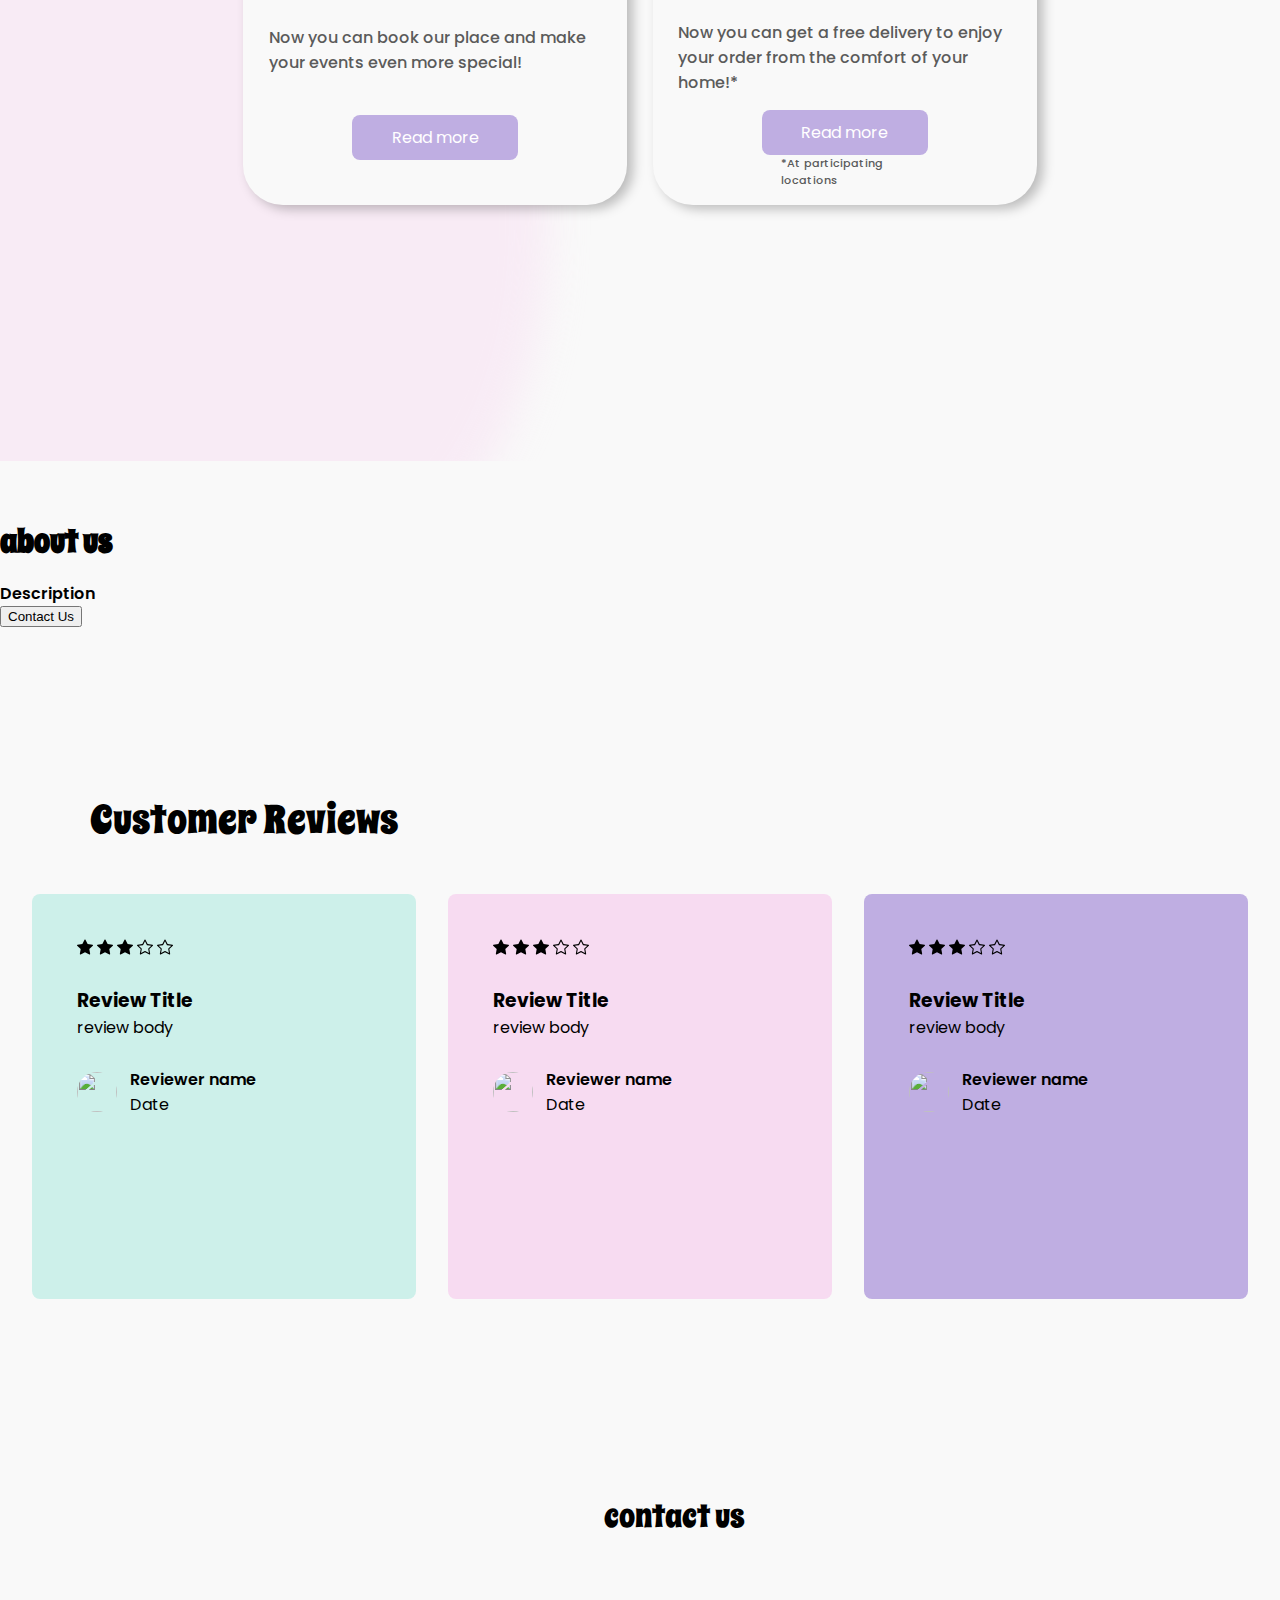
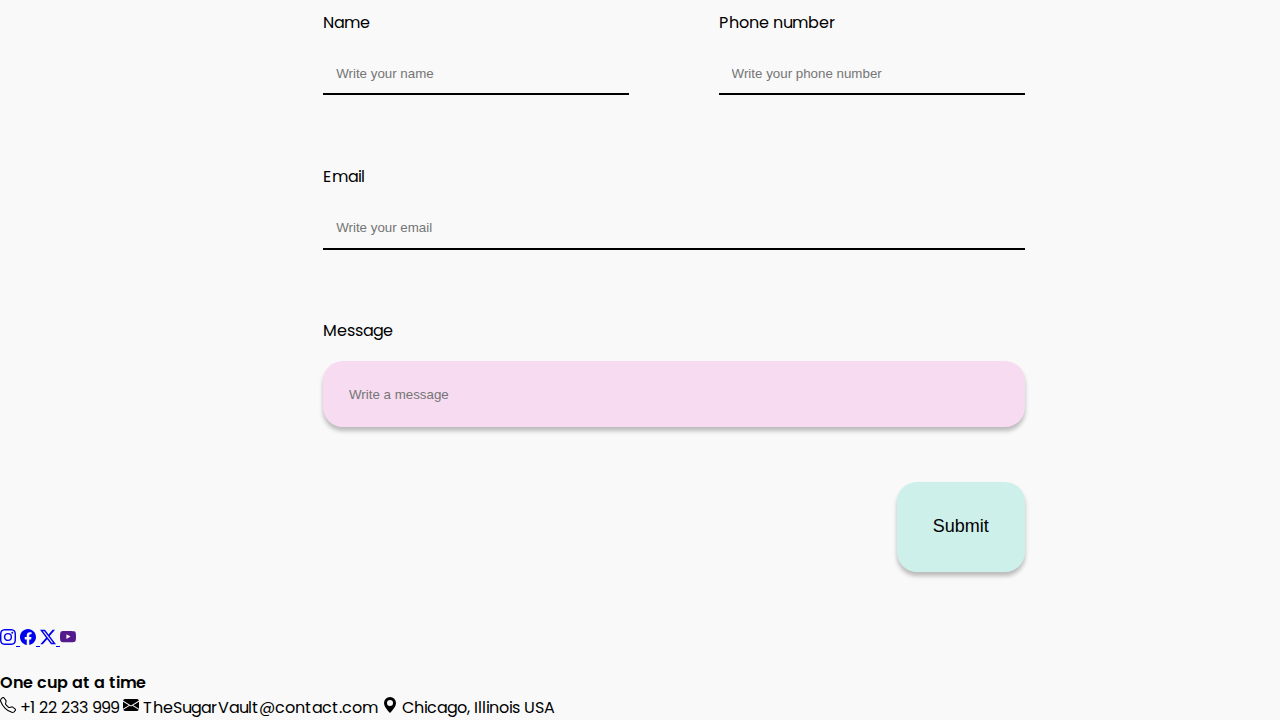
==== commit 39aab2fd: "Feature diana (#12)" ====
--- a/index.html
+++ b/index.html
@@ -8,12 +8,11 @@
             type="image/x-icon">
         <link rel="stylesheet" href="styles/style.css">
         <link rel="stylesheet" href="styles/layout.css">
-        <link rel="stylesheet" href="styles/backgroundstyles.css">
     </head>
     <body>
         <header>            <!-- header // daniel -->
             <div id="header-logo-container">
-                <img src="" id="header-logo-id" alt="">
+                <img src="src/Isologo.png" id="header-logo-id" alt>
             </div>
             <nav>
                 <ul>
@@ -30,37 +29,94 @@
         <main>
             <section id="hero">         <!-- hero // daniel -->
                 <div id="hero-company-data">
-                    <img src="" id="hero-logo-id" alt="">
-                    
-                    <h4 id="hero-description-id"></h4>
-                </div>
-                <img id="bubbletea" src="" id="hero-background-pic-id" alt="">
+                    <img src="src/sugar_vaultLogo.png" id="hero-logo-id" alt>
+                    <h4 id="hero-description-id">Find delights that will awaken your senses, let each
+                        visit to this place become a daily escape, one cup at a time.</h4>
+                </div>
+                <img id="bubbletea" src="src/Bubble Tea.png" id="hero-background-pic-id" alt="">
             </section>
 
             <section id="featured-products-section">    <!-- productos destacados // diana -->
-                <h1 id="featured-products-title-id">Featured <span>Products</span></h1>
-
-                <div id="featured-products-cards-container-id" class="featured-products-cards-container"></div>
-                <div class="drip-container">
-                    <div class="drops">
-                        <div class="drop1"></div>
-                        <div class="drop2"></div>  
-                        <div class="drop3"></div>  
-                        <div class="drop4"></div>
-                        <div class="drop5"></div>
-                        <div class="drop6"></div>
-                        <div class="drop7"></div>
-                        <div class="drop8"></div>
-                        <div class="drop9"></div>
-                      </div>
-                      <svg xmlns="http://www.w3.org/2000/svg" version="1.1">
-                          <defs>
-                            <filter id="liquid">
-                              <feGaussianBlur in="SourceGraphic" stdDeviation="10" result="blur" />
-                              <feColorMatrix in="blur" mode="matrix" values="1 0 0 0 0  0 1 0 0 0  0 0 1 0 0  0 0 0 18 -7" result="liquid" />
-                            </filter>
-                          </defs>
-                        </svg>
+                <h1 id="featured-products-title-id">Featured Products</h1>
+
+                <div class="featured-products-cards-container">
+                    <div class="featured-products-card">
+                        <img src="src/mochi.png" alt="">
+                        <div>
+                            <h3 class="title">Mochi</h3>
+                            <h4 class="price">$10</h4>
+                        </div>
+                       
+                        <div class ="button"> <button class="secondary-buton">Read more</button></div>
+                    </div>
+
+                    <div class="featured-products-card">
+                        <img src="src/coffe.png" alt="">
+                        <div>
+                            <h3 class="title">Coffe</h3>
+                            <h4 class="price">$8</h4>
+                        </div>
+                        <div class ="button"> <button class="secondary-buton">Read more</button></div>
+                    </div>
+                    
+                    <div class="featured-products-card">
+                        <img src="src/Macaroon.png" alt="">
+                        <div>
+                            <h3 class="title">Macaroon</h3>
+                            <h4 class="price">$10</h4>
+                        </div>
+                      
+                        <div class ="button"> <button class="secondary-buton">Read more</button></div>
+                    </div>  
+                    
+
+                    
+                    <div class="featured-products-card">
+                        <img src="src/helado.png" alt="">
+                        <div>
+                            <h3 class="title">Ice cream</h3>
+                            <h4 class="price">$7</h4>
+                        </div>
+                        <div class ="button"> <button class="secondary-buton">Read more</button></div>
+                      
+                    </div>
+                    
+                    <div class="featured-products-card">
+                        <img src="src/queque.png" alt="">
+                        <div>
+                            <h3 class="title">Cake</h3>
+                            <h4 class="price">$5</h4>
+                        </div>
+                        <div class ="button"> <button class="secondary-buton">Read more</button></div>
+                    </div>
+                    
+                    <div class="featured-products-card">
+                        <img src="src/panqueque.png" alt="">
+                        <div>
+                            <h3 class="title">Pancake</h3>
+                            <h4 class="price">$6</h4>
+                        </div>
+                        <div class ="button"> <button class="secondary-buton">Read more</button></div>
+                    </div>
+                    
+                    <div class="featured-products-card">
+                        <img src="src/Cupcake.png" alt="">
+                        <div>
+                            <h3 class="title">Cupcakes</h3>
+                            <h4 class="price">$8</h4>
+                        </div>
+                        <div class ="button"> <button class="secondary-buton">Read more</button></div>
+                    </div>
+                    
+                    <div class="featured-products-card">
+                        <img src="src/galletas.png" alt="">
+                        <div>
+                            <h3 class="title">cookies</h3>
+                            <h4 class="price">$4</h4>
+                        </div>
+                        <div class ="button"> <button class="secondary-buton">Read more</button></div>
+                    </div>
+                    
                 </div>
             </section>
 
@@ -68,14 +124,101 @@
                 <h1 id="catalog-title-id">our <span>Catalog</span></h1>
                     
                 <div class="catalog-subtitle-container">
-                    <h2 id="food-catalog-subtitle-id"></h2>
-                </div>
-                <div id="food-catalog-id" class="edible-products-container"></div>
+                    <h2>Unleash your sweet side</h2>
+                </div>
+
+                <div class="edible-products-container">
+                    <div class="product-card">
+                        <div class="product-info">
+                            <h3>Pancakes</h3>
+                            <h4>$5</h4>
+
+                            <div class="more-pics-products">
+                                <button class="more-options-button">1</button>
+                                <button class="more-options-button">2</button>
+                                <button class="more-options-button">3</button>
+                            </div>
+                        </div>
+                        <img src="src/pancakes.jpg" alt="">
+                    </div>
+            
+                    <div class="product-card">
+                        <div class="product-info">
+                            <h3>Cupcakes</h3>
+                            <h4>$5</h4>
+
+                            <div class="more-pics-products">
+                                <button class="more-options-button">1</button>
+                                <button class="more-options-button">2</button>
+                                <button class="more-options-button">3</button>
+                            </div>
+                        </div>
+                        <img src="src/cupcake.jpg" alt="">
+                    </div>
+
+                    <div class="product-card">
+                        <div class="product-info">
+                            <h3>Donuts</h3>
+                            <h4>$5</h4>
+
+                            <div class="more-pics-products">
+                                <button class="more-options-button">1</button>
+                                <button class="more-options-button">2</button>
+                                <button class="more-options-button">3</button>
+                            </div>
+                        </div>
+                        <img src="src/donut.jpg" alt="">
+                    </div>
+                    
+                </div>
                 
                 <div class="catalog-subtitle-container">
-                    <h2 id="drinks-catalog-subtitle-id"></h2>
-                </div>
-                <div id="drinks-catalog-id" class="drinkable-products-container"></div>
+                    <h2>A cup of inspiration</h2>
+                </div>
+
+                <div class="drinkable-products-container">
+                    <div class="product-card">
+                        <div class="product-info">
+                            <h3>Hot chocolate</h3>
+                            <h4>$2,75</h4>
+
+                            <div class="more-pics-products">
+                                <button class="more-options-button">1</button>
+                                <button class="more-options-button">2</button>
+                                <button class="more-options-button">3</button>
+                            </div>
+                        </div>
+                        <img src="src/hot chocolate.jpg" alt>
+                    </div>
+                    
+                    <div class="product-card">
+                        <div class="product-info">
+                            <h3>Capuccino</h3>
+                            <h4>$2,90</h4>
+
+                            <div class="more-pics-products">
+                                <button class="more-options-button">1</button>
+                                <button class="more-options-button">2</button>
+                                <button class="more-options-button">3</button>
+                            </div>
+                        </div>
+                        <img src="src/capuccino.jpg" alt>
+                    </div>
+
+                    <div class="product-card">
+                        <div class="product-info">
+                            <h3>Coffee</h3>
+                            <h4>2,50</h4>
+
+                            <div class="more-pics-products">
+                                <button class="more-options-button">1</button>
+                                <button class="more-options-button">2</button>
+                                <button class="more-options-button">3</button>
+                            </div>
+                        </div>
+                        <img src="src/coffee.png" alt>
+                    </div>
+                </div>
             </section>
 
         
@@ -83,17 +226,17 @@
                 <h1 id="featured-services-title-id">Featured <span>Services</span></h1>
                 <div class="services-card-cup-design-service" id="cup-design-service-id">
                     <div class="service-title-container">
-                        <h2 id="service-title-id">Design your own cup</h2>
-                        <h4 id="service-description-id">Buy our always available “Creativity cups” that come with all the necessary supplies to paint your favorite and unique design!</h4>
-                    </div>
-                    <img id="service-pic-id" src="src/handmade.png" alt="">
+                        <h2>Design your own cup</h2>
+                        <h4>Buy our always available “Creativity cups” that come with all the necessary supplies to paint your favorite and unique design!</h4>
+                    </div>
+                    <img src="src/handmade.png" alt="">
                 </div>
                 <div class="services-card-section">
                     <div class="services-card">
                         <div class="service-title-container">
                             <h2>Special Events</h2>
                             <h4>Now you can book our place and make your events even more special!</h4>
-                            <button id="service-button-id" class="secondary-buton">Read more</button>
+                            <button class="secondary-buton">Read more</button>
                         </div>
                     </div>
     
@@ -104,6 +247,8 @@
                             <button class="secondary-buton">Read more</button>
                             <p>*At participating locations</p>
                         </div>
+        
+                        
                     </div>
                 </div>
 
@@ -114,17 +259,123 @@
                 <img src="" alt="">
                 <div class="about-info">
                     <div class="about-title">
-                        <h1 id="about-title-id">about us</h1>
-                        <img id="about-title-logo-id" src="src/Isologo.png" alt="">
-                    </div>
-                    <h4 id="about-description-id">Description</h4>
-                    <button id="about-button-id" class="primary-button">Contact Us</button>
+                        <h1>about us</h1>
+                        <img src="src/Isologo.png" alt="">
+                    </div>
+                    <h4>Description</h4>
+                    <button class="primary-button">Contact Us</button>
                 </div>
             </section>
 
             <section id="customer-reviews-section">             <!-- reviews // daniel -->
                 <h1 id="customer-reviews-title-id">Customer Reviews</h1>
-                <div id="card-section"></div>
+            <div id="card-section">
+                <div id="first-color">
+                <div class="review-card">
+                    <div class="review-rating">
+                        <svg xmlns="http://www.w3.org/2000/svg" width="16" height="16" fill="currentColor" class="bi bi-star-fill" viewBox="0 0 16 16">
+                            <path d="M3.612 15.443c-.386.198-.824-.149-.746-.592l.83-4.73L.173 6.765c-.329-.314-.158-.888.283-.95l4.898-.696L7.538.792c.197-.39.73-.39.927 0l2.184 4.327 4.898.696c.441.062.612.636.282.95l-3.522 3.356.83 4.73c.078.443-.36.79-.746.592L8 13.187l-4.389 2.256z"/>
+                        </svg>
+                        <svg xmlns="http://www.w3.org/2000/svg" width="16" height="16" fill="currentColor" class="bi bi-star-fill" viewBox="0 0 16 16">
+                            <path d="M3.612 15.443c-.386.198-.824-.149-.746-.592l.83-4.73L.173 6.765c-.329-.314-.158-.888.283-.95l4.898-.696L7.538.792c.197-.39.73-.39.927 0l2.184 4.327 4.898.696c.441.062.612.636.282.95l-3.522 3.356.83 4.73c.078.443-.36.79-.746.592L8 13.187l-4.389 2.256z"/>
+                        </svg>
+                        <svg xmlns="http://www.w3.org/2000/svg" width="16" height="16" fill="currentColor" class="bi bi-star-fill" viewBox="0 0 16 16">
+                            <path d="M3.612 15.443c-.386.198-.824-.149-.746-.592l.83-4.73L.173 6.765c-.329-.314-.158-.888.283-.95l4.898-.696L7.538.792c.197-.39.73-.39.927 0l2.184 4.327 4.898.696c.441.062.612.636.282.95l-3.522 3.356.83 4.73c.078.443-.36.79-.746.592L8 13.187l-4.389 2.256z"/>
+                        </svg>
+                        <svg xmlns="http://www.w3.org/2000/svg" width="16" height="16" fill="currentColor" class="bi bi-star" viewBox="0 0 16 16">
+                            <path d="M2.866 14.85c-.078.444.36.791.746.593l4.39-2.256 4.389 2.256c.386.198.824-.149.746-.592l-.83-4.73 3.522-3.356c.33-.314.16-.888-.282-.95l-4.898-.696L8.465.792a.513.513 0 0 0-.927 0L5.354 5.12l-4.898.696c-.441.062-.612.636-.283.95l3.523 3.356-.83 4.73zm4.905-2.767-3.686 1.894.694-3.957a.56.56 0 0 0-.163-.505L1.71 6.745l4.052-.576a.53.53 0 0 0 .393-.288L8 2.223l1.847 3.658a.53.53 0 0 0 .393.288l4.052.575-2.906 2.77a.56.56 0 0 0-.163.506l.694 3.957-3.686-1.894a.5.5 0 0 0-.461 0z"/>
+                        </svg>
+                        <svg xmlns="http://www.w3.org/2000/svg" width="16" height="16" fill="currentColor" class="bi bi-star" viewBox="0 0 16 16">
+                            <path d="M2.866 14.85c-.078.444.36.791.746.593l4.39-2.256 4.389 2.256c.386.198.824-.149.746-.592l-.83-4.73 3.522-3.356c.33-.314.16-.888-.282-.95l-4.898-.696L8.465.792a.513.513 0 0 0-.927 0L5.354 5.12l-4.898.696c-.441.062-.612.636-.283.95l3.523 3.356-.83 4.73zm4.905-2.767-3.686 1.894.694-3.957a.56.56 0 0 0-.163-.505L1.71 6.745l4.052-.576a.53.53 0 0 0 .393-.288L8 2.223l1.847 3.658a.53.53 0 0 0 .393.288l4.052.575-2.906 2.77a.56.56 0 0 0-.163.506l.694 3.957-3.686-1.894a.5.5 0 0 0-.461 0z"/>
+                        </svg>
+                    </div>
+                    <div>
+                        <h3 id="review-title-id">Review Title</h3>
+                        <p id="review-body-id">review body</p>
+                    </div>
+                    <div class="user-info">
+                        <img src="https://static.vecteezy.com/system/resources/previews/035/832/826/non_2x/ai-generated-beautiful-young-business-woman-portrait-woman-face-smiling-cute-girl-with-long-hair-studio-shot-isolated-on-gray-background-photo.jpg" alt="">
+                        <div>
+                        <h4 id="user-name-id">Reviewer name</h4>
+                        
+                        <p>Date</p>
+                        </div>
+                    </div>
+                </div>
+                </div>
+
+                <div id="second-color">
+                <div class="review-card">
+                    <div class="review-rating">
+                        <svg xmlns="http://www.w3.org/2000/svg" width="16" height="16" fill="currentColor" class="bi bi-star-fill" viewBox="0 0 16 16">
+                            <path d="M3.612 15.443c-.386.198-.824-.149-.746-.592l.83-4.73L.173 6.765c-.329-.314-.158-.888.283-.95l4.898-.696L7.538.792c.197-.39.73-.39.927 0l2.184 4.327 4.898.696c.441.062.612.636.282.95l-3.522 3.356.83 4.73c.078.443-.36.79-.746.592L8 13.187l-4.389 2.256z"/>
+                        </svg>
+                        <svg xmlns="http://www.w3.org/2000/svg" width="16" height="16" fill="currentColor" class="bi bi-star-fill" viewBox="0 0 16 16">
+                            <path d="M3.612 15.443c-.386.198-.824-.149-.746-.592l.83-4.73L.173 6.765c-.329-.314-.158-.888.283-.95l4.898-.696L7.538.792c.197-.39.73-.39.927 0l2.184 4.327 4.898.696c.441.062.612.636.282.95l-3.522 3.356.83 4.73c.078.443-.36.79-.746.592L8 13.187l-4.389 2.256z"/>
+                        </svg>
+                        <svg xmlns="http://www.w3.org/2000/svg" width="16" height="16" fill="currentColor" class="bi bi-star-fill" viewBox="0 0 16 16">
+                            <path d="M3.612 15.443c-.386.198-.824-.149-.746-.592l.83-4.73L.173 6.765c-.329-.314-.158-.888.283-.95l4.898-.696L7.538.792c.197-.39.73-.39.927 0l2.184 4.327 4.898.696c.441.062.612.636.282.95l-3.522 3.356.83 4.73c.078.443-.36.79-.746.592L8 13.187l-4.389 2.256z"/>
+                        </svg>
+                        <svg xmlns="http://www.w3.org/2000/svg" width="16" height="16" fill="currentColor" class="bi bi-star" viewBox="0 0 16 16">
+                            <path d="M2.866 14.85c-.078.444.36.791.746.593l4.39-2.256 4.389 2.256c.386.198.824-.149.746-.592l-.83-4.73 3.522-3.356c.33-.314.16-.888-.282-.95l-4.898-.696L8.465.792a.513.513 0 0 0-.927 0L5.354 5.12l-4.898.696c-.441.062-.612.636-.283.95l3.523 3.356-.83 4.73zm4.905-2.767-3.686 1.894.694-3.957a.56.56 0 0 0-.163-.505L1.71 6.745l4.052-.576a.53.53 0 0 0 .393-.288L8 2.223l1.847 3.658a.53.53 0 0 0 .393.288l4.052.575-2.906 2.77a.56.56 0 0 0-.163.506l.694 3.957-3.686-1.894a.5.5 0 0 0-.461 0z"/>
+                        </svg>
+                        <svg xmlns="http://www.w3.org/2000/svg" width="16" height="16" fill="currentColor" class="bi bi-star" viewBox="0 0 16 16">
+                            <path d="M2.866 14.85c-.078.444.36.791.746.593l4.39-2.256 4.389 2.256c.386.198.824-.149.746-.592l-.83-4.73 3.522-3.356c.33-.314.16-.888-.282-.95l-4.898-.696L8.465.792a.513.513 0 0 0-.927 0L5.354 5.12l-4.898.696c-.441.062-.612.636-.283.95l3.523 3.356-.83 4.73zm4.905-2.767-3.686 1.894.694-3.957a.56.56 0 0 0-.163-.505L1.71 6.745l4.052-.576a.53.53 0 0 0 .393-.288L8 2.223l1.847 3.658a.53.53 0 0 0 .393.288l4.052.575-2.906 2.77a.56.56 0 0 0-.163.506l.694 3.957-3.686-1.894a.5.5 0 0 0-.461 0z"/>
+                        </svg>
+                    </div>
+                    
+                    <div>
+                        <h3 id="review-title-id">Review Title</h3>
+                        <p id="review-body-id">review body</p>
+                    </div>
+
+                    <div class="user-info">
+                        <img src="https://static.vecteezy.com/system/resources/previews/035/832/826/non_2x/ai-generated-beautiful-young-business-woman-portrait-woman-face-smiling-cute-girl-with-long-hair-studio-shot-isolated-on-gray-background-photo.jpg" alt="">
+                        
+                        <div>
+                            <h4 id="user-name-id">Reviewer name</h4>
+                            
+                            <p>Date</p>
+                        </div>
+                    </div>
+                </div>
+                </div>
+
+                <div id="third-color">
+                <div class="review-card">
+                    <div class="review-rating">
+                        <svg xmlns="http://www.w3.org/2000/svg" width="16" height="16" fill="currentColor" class="bi bi-star-fill" viewBox="0 0 16 16">
+                            <path d="M3.612 15.443c-.386.198-.824-.149-.746-.592l.83-4.73L.173 6.765c-.329-.314-.158-.888.283-.95l4.898-.696L7.538.792c.197-.39.73-.39.927 0l2.184 4.327 4.898.696c.441.062.612.636.282.95l-3.522 3.356.83 4.73c.078.443-.36.79-.746.592L8 13.187l-4.389 2.256z"/>
+                        </svg>
+                        <svg xmlns="http://www.w3.org/2000/svg" width="16" height="16" fill="currentColor" class="bi bi-star-fill" viewBox="0 0 16 16">
+                            <path d="M3.612 15.443c-.386.198-.824-.149-.746-.592l.83-4.73L.173 6.765c-.329-.314-.158-.888.283-.95l4.898-.696L7.538.792c.197-.39.73-.39.927 0l2.184 4.327 4.898.696c.441.062.612.636.282.95l-3.522 3.356.83 4.73c.078.443-.36.79-.746.592L8 13.187l-4.389 2.256z"/>
+                        </svg>
+                        <svg xmlns="http://www.w3.org/2000/svg" width="16" height="16" fill="currentColor" class="bi bi-star-fill" viewBox="0 0 16 16">
+                            <path d="M3.612 15.443c-.386.198-.824-.149-.746-.592l.83-4.73L.173 6.765c-.329-.314-.158-.888.283-.95l4.898-.696L7.538.792c.197-.39.73-.39.927 0l2.184 4.327 4.898.696c.441.062.612.636.282.95l-3.522 3.356.83 4.73c.078.443-.36.79-.746.592L8 13.187l-4.389 2.256z"/>
+                        </svg>
+                        <svg xmlns="http://www.w3.org/2000/svg" width="16" height="16" fill="currentColor" class="bi bi-star" viewBox="0 0 16 16">
+                            <path d="M2.866 14.85c-.078.444.36.791.746.593l4.39-2.256 4.389 2.256c.386.198.824-.149.746-.592l-.83-4.73 3.522-3.356c.33-.314.16-.888-.282-.95l-4.898-.696L8.465.792a.513.513 0 0 0-.927 0L5.354 5.12l-4.898.696c-.441.062-.612.636-.283.95l3.523 3.356-.83 4.73zm4.905-2.767-3.686 1.894.694-3.957a.56.56 0 0 0-.163-.505L1.71 6.745l4.052-.576a.53.53 0 0 0 .393-.288L8 2.223l1.847 3.658a.53.53 0 0 0 .393.288l4.052.575-2.906 2.77a.56.56 0 0 0-.163.506l.694 3.957-3.686-1.894a.5.5 0 0 0-.461 0z"/>
+                        </svg>
+                        <svg xmlns="http://www.w3.org/2000/svg" width="16" height="16" fill="currentColor" class="bi bi-star" viewBox="0 0 16 16">
+                            <path d="M2.866 14.85c-.078.444.36.791.746.593l4.39-2.256 4.389 2.256c.386.198.824-.149.746-.592l-.83-4.73 3.522-3.356c.33-.314.16-.888-.282-.95l-4.898-.696L8.465.792a.513.513 0 0 0-.927 0L5.354 5.12l-4.898.696c-.441.062-.612.636-.283.95l3.523 3.356-.83 4.73zm4.905-2.767-3.686 1.894.694-3.957a.56.56 0 0 0-.163-.505L1.71 6.745l4.052-.576a.53.53 0 0 0 .393-.288L8 2.223l1.847 3.658a.53.53 0 0 0 .393.288l4.052.575-2.906 2.77a.56.56 0 0 0-.163.506l.694 3.957-3.686-1.894a.5.5 0 0 0-.461 0z"/>
+                        </svg>
+                    </div>
+                     <div>
+                        <h3 id="review-title-id">Review Title</h3>
+                        <p id="review-body-id">review body</p>
+                    </div>
+                    <div class="user-info">
+                        <img src="https://static.vecteezy.com/system/resources/previews/035/832/826/non_2x/ai-generated-beautiful-young-business-woman-portrait-woman-face-smiling-cute-girl-with-long-hair-studio-shot-isolated-on-gray-background-photo.jpg" alt="">
+                        
+                        <div>
+                            <h4 id="user-name-id">Reviewer name</h4>
+                            
+                            <p>Date</p>
+                        </div>
+                    </div>
+                </div>
+            </div>
+            </div>
             </section>
 
             <section id="form-section">                     <!-- form // karina -->
@@ -136,12 +387,10 @@
                         <label>Name</label>
                         <input type="name" name="Name" id="form-name" placeholder="Write your name">
                     </div>
-                    
                     <div class="form-space form-phone">
                         <label>Phone number</label>
                         <input type="phone" name="Phone" id="form-phone" placeholder="Write your phone number">
                     </div>
-                    
                     <div class="form-space form-email">
                         <label>Email</label>
                         <input type="email" name="email" id="form-email" placeholder="Write your email">
--- a/styles/style.css
+++ b/styles/style.css
@@ -3,145 +3,118 @@
 /* exclusivamente para estilos */
 /* colores, fuentes, fondos, bordes, estilos de botones, animaciones */
 
-body {
+body{
     background-color: #F9F9F9;
     color: black;
     margin: 0;
 }
 
-body h1,
-h2 {
+body h1, h2{
     font-family: "Spicy Rice", serif;
 }
 
-body h3,
-h4,
-p,
-a,
-label {
+body h3, h4, p, a, label{
     font-family: "Poppins", sans-serif;
 }
 
-body h1,
-h2,
-h3,
-h4,
-p {
-    margin: 0;
-}
-
-body img {
-    width: 100px;
+body h1, h2, h3, h4, p{
+    margin: 0; 
+}
+
+body img{
+    width: 100px; /* Eliminar al terminar.
+    solo esta para que se pueda ver el html mas claramente */
+}
+
+section{
+    margin: 40px 0;
     /* Eliminar al terminar.
-    solo esta para que se pueda ver el html mas claramente */
+    solo esta para que puedan distinguir sus secciones al principio */
 }
 
 /* estilos del header // daniel */
-header {
+header{
     background-color: #FFFFFF;
     height: 15vh;
     box-shadow: 0px 5px 4px 0px rgba(0, 0, 0, 0.25);
 }
-
-header img {
+header img{
     height: 70px;
     width: 80px;
     padding: 25px;
 }
-
-nav a {
+nav a{
     text-decoration: none;
     color: black;
 }
-
-nav ul {
+nav ul{
     list-style-type: none;
     gap: 20px;
     padding: 25px;
 }
-
-#home-background {
+#home-background{
     background-color: #BFAEE2;
     padding: 5px;
     border-radius: 8px;
 }
 
 /* estilos del hero // daniel */
-#hero {
+#hero{
     margin: 0;
     height: 83vh;
 }
-
-#bubbletea {
+#bubbletea{
     height: 75vh;
     width: 40vh;
     margin: 0 15vh 0 0;
 }
-
-#hero-company-data {
+#hero-company-data{
     width: 34%;
     gap: 20px;
 }
-
-#hero-company-data img {
-    width: 70%;
-}
+#hero-company-data img{
+   width: 70%;
+}
+
 
 
 /* estilos de productos destacados // diana */
-.featured-products-cards-container {
-    box-shadow: 0 6px 6px rgb(153, 153, 153);
-    /*para las sombras */
-    background-color: #F9F9F9;
-}
-
-.featured-products-card {
+
+.featured-products-card{
     text-align: left;
-    border-left: 3px solid #ddd;
-    border-bottom: 3px solid #ddd;
-    border-top: 3px solid #ddd;
-    padding: 10px;
-}
-
-.secondary-buton {
+    border: 1px solid #ddd;
+   padding: 10px;
+    box-shadow: 0 6px 8px rgb(153, 153, 153); /*para las sombras */
+}
+
+.secondary-buton{
     border-radius: 6px;
     background-color: rgb(205, 152, 255);
-    height: 30px;
-
-}
-
-#featured-products-title-id {
-    font-style: normal;
-    font-weight: 400;
-    font-size: 2.5vw;
-
-}
-
-#featured-products-title-id span {
-    color: #AA8BE8;
+   height: 30px;
+   
 }
 
 
 /* estilos del catalogo // karina */
 
-#catalog-section {
+#catalog-section{
     background: linear-gradient(137deg, #CDF0EA 39.02%, #F7DBF1 80.22%);
 }
 
-#catalog-section h1 {
+#catalog-section h1{
     color: black;
     font-style: normal;
     font-weight: 400;
     font-size: 2.5vw;
-
-}
-
-#catalog-title-id span {
+    
+}
+
+#catalog-title-id span{
     color: #AA8BE8;
 
 }
 
-.catalog-subtitle-container {
+.catalog-subtitle-container{
     background: #BFAEE2;
     width: 20vw;
     padding: .5vw;
@@ -150,34 +123,33 @@
     text-align: center;
 }
 
-.catalog-subtitle-container h2 {
+.catalog-subtitle-container h2{
     color: #F9F9F9;
     text-shadow: 0px 1px 0px rgba(0, 0, 0, 0.25);
     font-style: normal;
     font-weight: 400;
 }
 
-.product-card {
+.product-card{
     background-color: #F9F9F9;
     border: none;
     border-radius: 30px;
     box-shadow: 0px 4px 4px 0px rgba(0, 0, 0, 0.25);
-
-}
-
-.product-card h3,
-h4 {
+    
+}
+
+.product-card h3, h4{
     font-weight: 600;
 }
 
-.product-card img {
+.product-card img{
     border: none;
     border-radius: 30px;
     box-shadow: 0px 5px 10px 0px rgba(0, 0, 0, 0.25);
 
 }
 
-.product-info button {
+.product-info button{
     width: 20px;
     height: 20px;
     border-radius: 100%;
@@ -189,139 +161,134 @@
 
 /* estilos de los servicios // orlando */
 
-#featured-services-section {
-    position: relative;
-    background: #F9F9F9;
-    overflow: hidden;
-}
-
-#featured-services-section::after,
-#featured-services-section::before {
-    content: "";
-    position: absolute;
-    opacity: 0.45;
-    border-radius: 30%;
-}
-
-#featured-services-section::after {
-    width: 60vw;
-    height: 130vh;
-    background: #F7DBF1;
-    bottom: -120px;
-    /* Posición de la mancha */
-    left: -220px;
-    z-index: 0;
-    /* Detrás del contenido */
-    filter: blur(20px);
-}
-
-#featured-services-section::before {
-    width: 30vw;
-    height: 35vh;
-    background: #CDF0EA;
-    top: -50px;
-    /* Posición de la mancha */
-    right: -50px;
-    z-index: 0;
-    /* Detrás del contenido */
-    filter: blur(20px);
-}
-
-#featured-services-section h1 {
-    color: #000;
-    font-family: "Spicy Rice";
-    font-size: 3em;
-    font-style: normal;
-    font-weight: 400;
-}
-
-#featured-services-title-id span {
-    color: #AA8BE8;
-}
-
-.services-card-cup-design-service {
-    border-radius: 40px;
-    background: #F9F9F9;
-    box-shadow: 6px 4px 11.6px 0px rgba(0, 0, 0, 0.25);
-    z-index: 1;
-}
-
-.services-card-cup-design-service img {
-    border-radius: 0px 38px 38px 0px;
-    border: 3px solid #CACACA;
-}
-
-.services-card {
-    border-radius: 40px;
-    background: #F9F9F9;
-    box-shadow: 6px 4px 11.6px 0px rgba(0, 0, 0, 0.25);
-    z-index: 1;
-}
-
-.service-title-container h2 {
-    color: #BFAEE2;
-    font-family: "Poppins";
-    font-size: 2em;
-    font-style: normal;
-    font-weight: 600;
-}
-
-.service-title-container h4 {
-    color: #5B5B5B;
-    font-family: "Poppins";
-    font-size: 1em;
-    font-weight: 500;
-}
-
-.service-title-container p {
-    color: #5B5B5B;
-    font-family: "Poppins";
-    font-size: 0.7em;
-    font-weight: 500;
-}
-
-.secondary-buton {
-    border-radius: 8px;
-    background: #BFAEE2;
-    color: #FFF;
-    font-family: "Poppins";
-    font-size: 1em;
-    border: none;
-}
-
-.secondary-buton:hover {
-    background: #9083aa;
-}
+    #featured-services-section{
+        position: relative;
+        background:#F9F9F9;
+        overflow: hidden;
+    }
+    #featured-services-section::after,#featured-services-section::before{
+        content: "";
+        position: absolute;
+        opacity: 0.45;
+        border-radius: 30%;
+    }
+    #featured-services-section::after{
+        width: 60vw; 
+        height: 130vh;  
+        background:#F7DBF1; 
+        bottom: -120px; /* Posición de la mancha */  
+        left: -220px;  
+        z-index: 0; /* Detrás del contenido */ 
+        filter: blur(20px); 
+    }
+    #featured-services-section::before{
+        width: 30vw; 
+        height: 35vh;  
+        background: #CDF0EA;
+        top: -50px; /* Posición de la mancha */  
+        right: -50px; 
+        z-index: 0; /* Detrás del contenido */ 
+        filter: blur(20px); 
+    }
+    #featured-services-section h1{
+        color: #000;
+        font-family:"Spicy Rice";
+        font-size:3em;
+        font-style:normal;
+        font-weight:400;
+    }
+    #featured-services-title-id span{
+        color: #AA8BE8;
+    }
+    .services-card-cup-design-service{
+        border-radius:40px;
+        background: #F9F9F9;
+        box-shadow:6px 4px 11.6px 0px rgba(0, 0, 0, 0.25);
+        z-index: 1;
+    }
+    .services-card-cup-design-service img{
+        border-radius: 0px 38px 38px 0px;
+        border: 3px solid #CACACA;
+    }
+    .services-card{
+        border-radius:40px;
+        background: #F9F9F9;
+        box-shadow:6px 4px 11.6px 0px rgba(0,0,0,0.25);
+        z-index: 1;
+    }
+    .service-title-container h2{
+        color: #BFAEE2;
+        font-family:"Poppins";
+        font-size:2em;
+        font-style:normal;
+        font-weight:600;
+    }
+    .service-title-container h4{
+        color: #5B5B5B;
+        font-family:"Poppins";
+        font-size:1em;
+        font-weight:500;
+    }
+    .service-title-container p{
+        color: #5B5B5B;
+        font-family:"Poppins";
+        font-size: 0.7em;
+        font-weight:500;
+    }
+    .secondary-buton{
+        border-radius: 8px;
+        background: #BFAEE2;
+        color: #FFF;
+        font-family:"Poppins";
+        font-size:1em;
+        border: none;
+    }
+    .secondary-buton:hover{
+        background: #9083aa;
+    }
 
 
 /* estilos de about us //  elein */
 
 
 /* estilos de reviews // daniel */
-#customer-reviews-title-id {
+#customer-reviews-title-id{
     font-size: 40px;
     font-style: normal;
     font-weight: 400;
     line-height: 100%;
 }
-
-.review-card {
+#first-color .review-card{
+    background-color: #CDF0EA;
     height: 35vh;
     width: 23vw;
     border-radius: 8px;
     padding: 5vh;
 }
-
-.user-info img {
+#second-color .review-card{
+    background-color: #F7DBF1;
+    height: 35vh;
+    width: 23vw;
+    border-radius: 8px;
+    padding: 5vh;
+}
+#third-color .review-card{
+    background-color: #BFAEE2;
+    height: 35vh;
+    width: 23vw;
+    border-radius: 8px;
+    padding: 5vh;
+}
+.user-info img{
     border-radius: 40px;
     height: 40px;
     width: 40px;
 }
-
+    
 
 /* estilos del form // karina */
 
-#form-section h1 {
+#form-section h1{
     color: black;
     font-style: normal;
     font-weight: 400;
@@ -329,29 +296,29 @@
     text-align: center;
 }
 
-#form-title-id span {
+#form-title-id span{
     color: #AA8BE8;
 
 }
 
-.form-container form {
+.form-container form{
     width: 60%;
 }
 
-.form-space {
+.form-space{
     display: flex;
     flex-direction: column;
     background-color: transparent;
 }
 
-form input {
+form input{
     background-color: transparent;
     border: none;
     border-bottom: solid 2px black;
     padding: 1vw;
 }
 
-.form-message input {
+.form-message input{
     border-radius: 20px;
     background: #F7DBF1;
     box-shadow: 0px 4px 4px 0px rgba(0, 0, 0, 0.25);
@@ -359,7 +326,7 @@
     border: none;
 }
 
-.form-button {
+.form-button{
     border-radius: 20px;
     background: #CDF0EA;
     box-shadow: 0px 4px 4px 0px rgba(0, 0, 0, 0.25);
--- a/styles/layout.css
+++ b/styles/layout.css
@@ -32,9 +32,52 @@
 
 
 /* layout de productos destacados // diana */
-
-
-
+#featured-products-section{
+    width: 100%;
+    height: 100%;
+
+}
+.featured-products-cards-container{
+    display: grid;
+    grid-template-rows: 1fr 1fr ;
+    grid-template-columns: 1fr 1fr 1fr 1fr ;
+    height: 100%;
+    width: 60%;
+   
+
+}
+
+#featured-products-section{
+  display: flex;
+  justify-content: center;
+  flex-direction: column;
+  align-items: center;
+  gap:5vh
+}
+.featured-products-card{
+display: flex;
+flex-direction: column;
+gap:1vh;
+height: 30vh;
+
+
+}
+
+.featured-products-card img{
+  display: flex;
+    place-items: center;
+    width: 85px;
+    height: 85px;
+   margin:0 auto;
+    object-fit: cover;
+    border-radius: 85px;
+}
+.button{
+  width: 100%;
+ display: flex;
+ justify-content: center;
+ 
+}
 /* layout del catalogo // karina */
 
 #catalog-section{
@@ -107,7 +150,23 @@
 }
 #featured-services-title-id{
     text-align: center;
-    margin-bottom: 15vh;
+    margin-bottom: 10vh;
+}
+.services-card-cup-design-service{
+    width: 60vw;
+    height: 35vh;
+    display: flex;
+    justify-content: space-between;
+}
+.services-card-cup-design-service div{
+    display: flex;
+    justify-content: center;
+    align-items: center;
+    margin-left: 3vw;
+}
+.services-card-cup-design-service img{
+    width: 30vw;
+    height: 35vh;
 }
 .services-card-section{
     display: flex;
@@ -115,30 +174,24 @@
 }
 .services-card{
     display: flex;
+    width: 30vw;
+    height: 35vh;
+    align-items: center;
+    justify-content: center;
+}
+.service-title-container{
+    display: flex;
+    flex-direction: column;
+    align-items: center;
+    justify-content: center;
+}
+
+.service-title-container h2{
     width: 25vw;
-    height: 70vh;
-    align-items: center;
-    justify-content: center;
-    text-align: center;
-}
-.services-card img{
-    width: 20vw;
-    height: 30vh;
-}
-.service-title-container{
-    display: flex;
-    flex-direction: column;
-    align-items: center;
-    justify-content: center;
-    gap: 1.5vw;
-}
-
-.service-title-container h2{
-    width: 23vw;
-    height: 7vh;
+    height: 10vh;
 }
 .service-title-container h4{
-    width: 20vw;
+    width: 26vw;
     height: 10vh;
 }
 .service-title-container p{
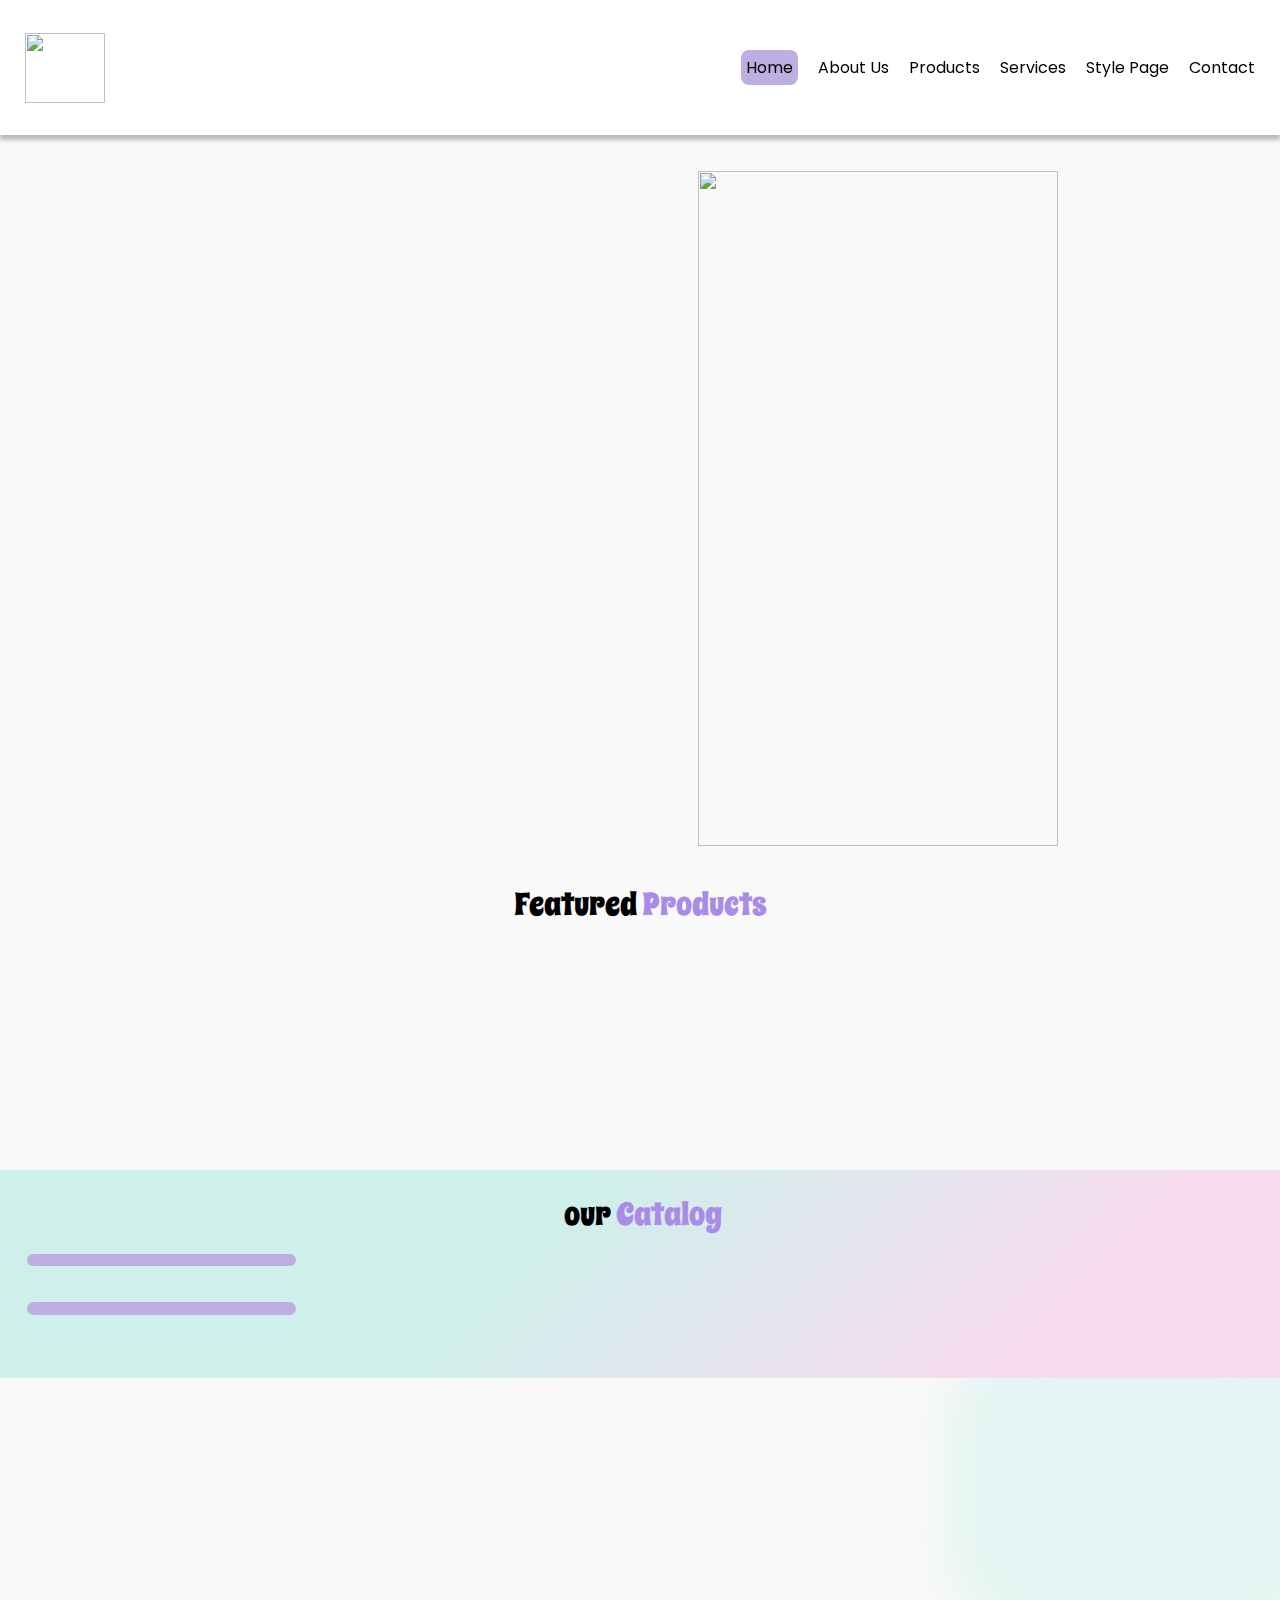
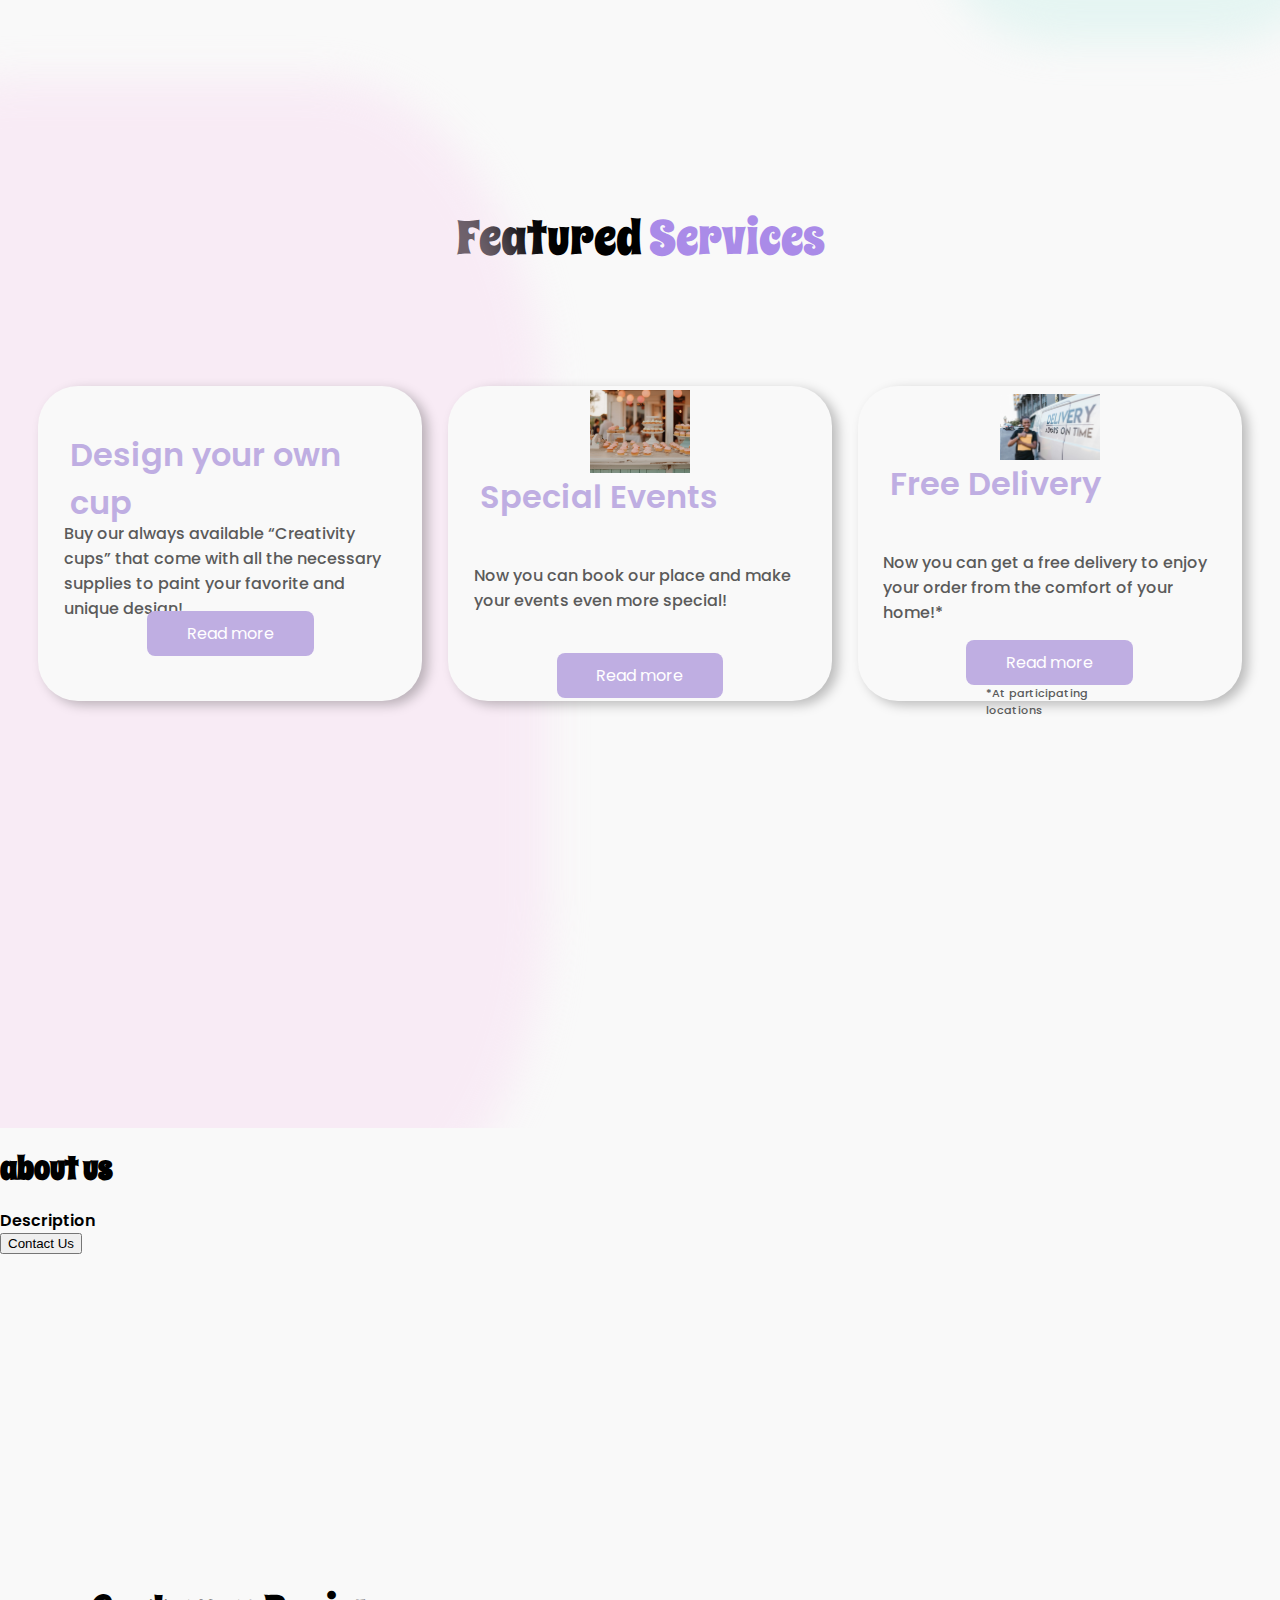
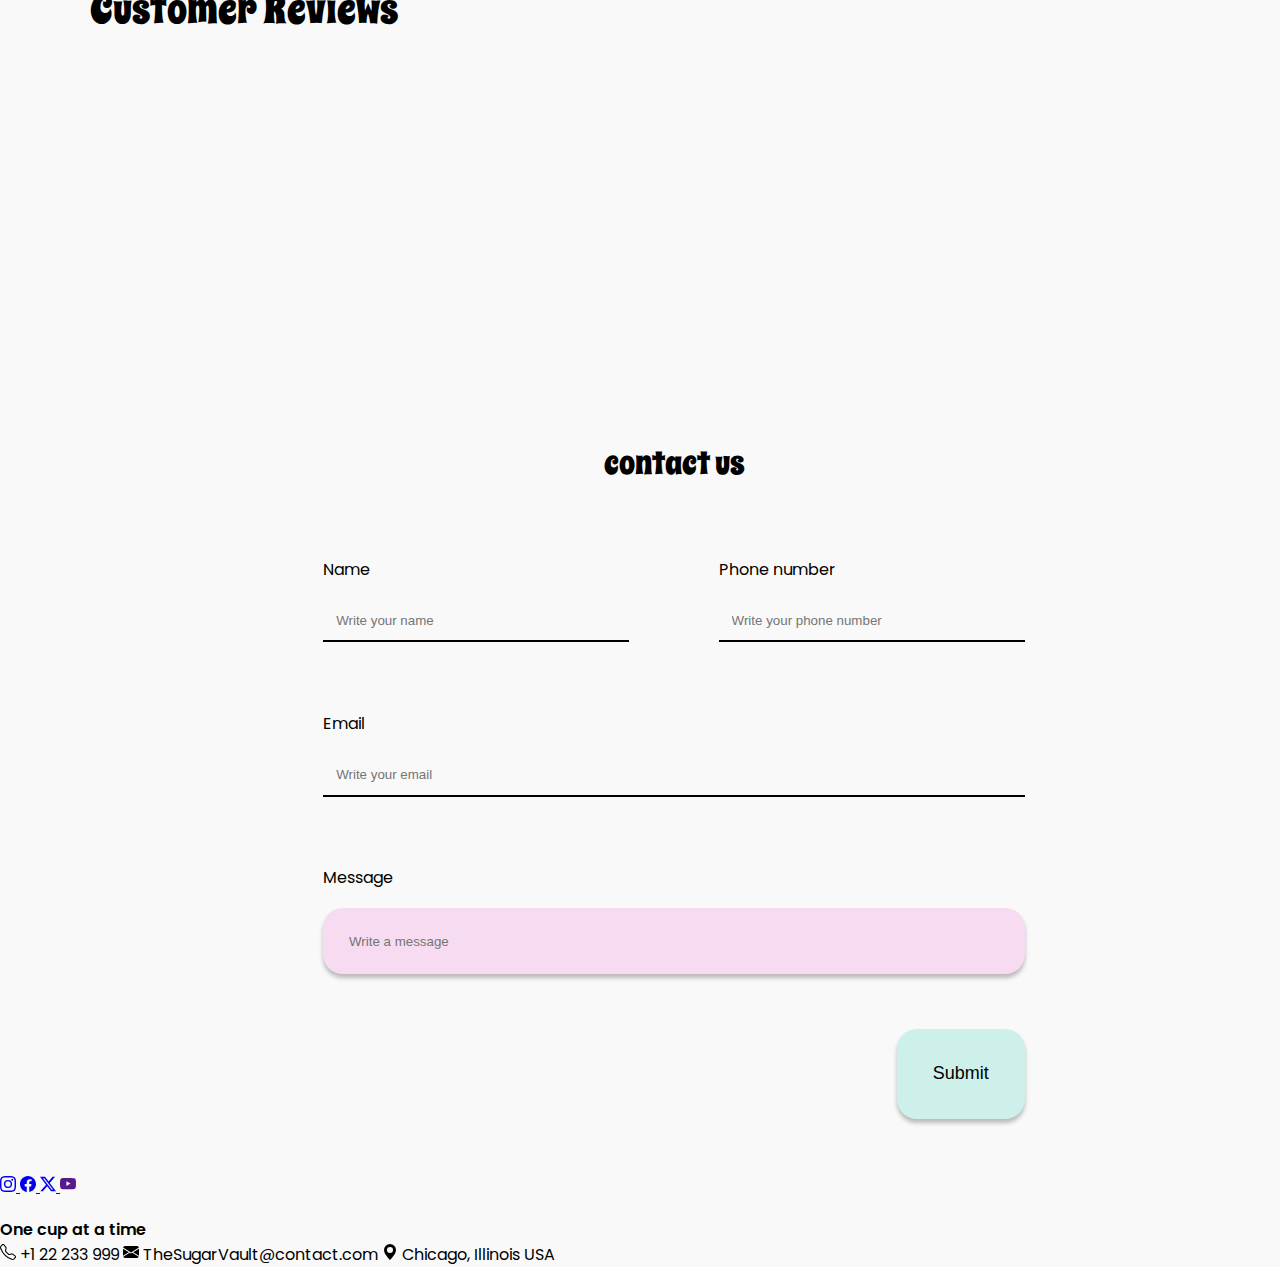
==== commit 6323e983: "arreglando el mergin" ====
--- a/index.html
+++ b/index.html
@@ -8,11 +8,12 @@
             type="image/x-icon">
         <link rel="stylesheet" href="styles/style.css">
         <link rel="stylesheet" href="styles/layout.css">
+        <link rel="stylesheet" href="styles/backgroundstyles.css">
     </head>
     <body>
         <header>            <!-- header // daniel -->
             <div id="header-logo-container">
-                <img src="src/Isologo.png" id="header-logo-id" alt>
+                <img src="" id="header-logo-id" alt="">
             </div>
             <nav>
                 <ul>
@@ -29,94 +30,37 @@
         <main>
             <section id="hero">         <!-- hero // daniel -->
                 <div id="hero-company-data">
-                    <img src="src/sugar_vaultLogo.png" id="hero-logo-id" alt>
-                    <h4 id="hero-description-id">Find delights that will awaken your senses, let each
-                        visit to this place become a daily escape, one cup at a time.</h4>
-                </div>
-                <img id="bubbletea" src="src/Bubble Tea.png" id="hero-background-pic-id" alt="">
+                    <img src="" id="hero-logo-id" alt="">
+                    
+                    <h4 id="hero-description-id"></h4>
+                </div>
+                <img id="bubbletea" src="" id="hero-background-pic-id" alt="">
             </section>
 
             <section id="featured-products-section">    <!-- productos destacados // diana -->
-                <h1 id="featured-products-title-id">Featured Products</h1>
-
-                <div class="featured-products-cards-container">
-                    <div class="featured-products-card">
-                        <img src="src/mochi.png" alt="">
-                        <div>
-                            <h3 class="title">Mochi</h3>
-                            <h4 class="price">$10</h4>
-                        </div>
-                       
-                        <div class ="button"> <button class="secondary-buton">Read more</button></div>
-                    </div>
-
-                    <div class="featured-products-card">
-                        <img src="src/coffe.png" alt="">
-                        <div>
-                            <h3 class="title">Coffe</h3>
-                            <h4 class="price">$8</h4>
-                        </div>
-                        <div class ="button"> <button class="secondary-buton">Read more</button></div>
-                    </div>
-                    
-                    <div class="featured-products-card">
-                        <img src="src/Macaroon.png" alt="">
-                        <div>
-                            <h3 class="title">Macaroon</h3>
-                            <h4 class="price">$10</h4>
-                        </div>
-                      
-                        <div class ="button"> <button class="secondary-buton">Read more</button></div>
-                    </div>  
-                    
-
-                    
-                    <div class="featured-products-card">
-                        <img src="src/helado.png" alt="">
-                        <div>
-                            <h3 class="title">Ice cream</h3>
-                            <h4 class="price">$7</h4>
-                        </div>
-                        <div class ="button"> <button class="secondary-buton">Read more</button></div>
-                      
-                    </div>
-                    
-                    <div class="featured-products-card">
-                        <img src="src/queque.png" alt="">
-                        <div>
-                            <h3 class="title">Cake</h3>
-                            <h4 class="price">$5</h4>
-                        </div>
-                        <div class ="button"> <button class="secondary-buton">Read more</button></div>
-                    </div>
-                    
-                    <div class="featured-products-card">
-                        <img src="src/panqueque.png" alt="">
-                        <div>
-                            <h3 class="title">Pancake</h3>
-                            <h4 class="price">$6</h4>
-                        </div>
-                        <div class ="button"> <button class="secondary-buton">Read more</button></div>
-                    </div>
-                    
-                    <div class="featured-products-card">
-                        <img src="src/Cupcake.png" alt="">
-                        <div>
-                            <h3 class="title">Cupcakes</h3>
-                            <h4 class="price">$8</h4>
-                        </div>
-                        <div class ="button"> <button class="secondary-buton">Read more</button></div>
-                    </div>
-                    
-                    <div class="featured-products-card">
-                        <img src="src/galletas.png" alt="">
-                        <div>
-                            <h3 class="title">cookies</h3>
-                            <h4 class="price">$4</h4>
-                        </div>
-                        <div class ="button"> <button class="secondary-buton">Read more</button></div>
-                    </div>
-                    
+                <h1 id="featured-products-title-id">Featured <span>Products</span></h1>
+
+                <div id="featured-products-cards-container-id" class="featured-products-cards-container"></div>
+                <div class="drip-container">
+                    <div class="drops">
+                        <div class="drop1"></div>
+                        <div class="drop2"></div>  
+                        <div class="drop3"></div>  
+                        <div class="drop4"></div>
+                        <div class="drop5"></div>
+                        <div class="drop6"></div>
+                        <div class="drop7"></div>
+                        <div class="drop8"></div>
+                        <div class="drop9"></div>
+                      </div>
+                      <svg xmlns="http://www.w3.org/2000/svg" version="1.1">
+                          <defs>
+                            <filter id="liquid">
+                              <feGaussianBlur in="SourceGraphic" stdDeviation="10" result="blur" />
+                              <feColorMatrix in="blur" mode="matrix" values="1 0 0 0 0  0 1 0 0 0  0 0 1 0 0  0 0 0 18 -7" result="liquid" />
+                            </filter>
+                          </defs>
+                        </svg>
                 </div>
             </section>
 
@@ -124,258 +68,66 @@
                 <h1 id="catalog-title-id">our <span>Catalog</span></h1>
                     
                 <div class="catalog-subtitle-container">
-                    <h2>Unleash your sweet side</h2>
-                </div>
-
-                <div class="edible-products-container">
-                    <div class="product-card">
-                        <div class="product-info">
-                            <h3>Pancakes</h3>
-                            <h4>$5</h4>
-
-                            <div class="more-pics-products">
-                                <button class="more-options-button">1</button>
-                                <button class="more-options-button">2</button>
-                                <button class="more-options-button">3</button>
-                            </div>
-                        </div>
-                        <img src="src/pancakes.jpg" alt="">
-                    </div>
-            
-                    <div class="product-card">
-                        <div class="product-info">
-                            <h3>Cupcakes</h3>
-                            <h4>$5</h4>
-
-                            <div class="more-pics-products">
-                                <button class="more-options-button">1</button>
-                                <button class="more-options-button">2</button>
-                                <button class="more-options-button">3</button>
-                            </div>
-                        </div>
-                        <img src="src/cupcake.jpg" alt="">
-                    </div>
-
-                    <div class="product-card">
-                        <div class="product-info">
-                            <h3>Donuts</h3>
-                            <h4>$5</h4>
-
-                            <div class="more-pics-products">
-                                <button class="more-options-button">1</button>
-                                <button class="more-options-button">2</button>
-                                <button class="more-options-button">3</button>
-                            </div>
-                        </div>
-                        <img src="src/donut.jpg" alt="">
-                    </div>
-                    
-                </div>
+                    <h2 id="food-catalog-subtitle-id"></h2>
+                </div>
+                <div id="food-catalog-id" class="edible-products-container"></div>
                 
                 <div class="catalog-subtitle-container">
-                    <h2>A cup of inspiration</h2>
-                </div>
-
-                <div class="drinkable-products-container">
-                    <div class="product-card">
-                        <div class="product-info">
-                            <h3>Hot chocolate</h3>
-                            <h4>$2,75</h4>
-
-                            <div class="more-pics-products">
-                                <button class="more-options-button">1</button>
-                                <button class="more-options-button">2</button>
-                                <button class="more-options-button">3</button>
-                            </div>
-                        </div>
-                        <img src="src/hot chocolate.jpg" alt>
-                    </div>
-                    
-                    <div class="product-card">
-                        <div class="product-info">
-                            <h3>Capuccino</h3>
-                            <h4>$2,90</h4>
-
-                            <div class="more-pics-products">
-                                <button class="more-options-button">1</button>
-                                <button class="more-options-button">2</button>
-                                <button class="more-options-button">3</button>
-                            </div>
-                        </div>
-                        <img src="src/capuccino.jpg" alt>
-                    </div>
-
-                    <div class="product-card">
-                        <div class="product-info">
-                            <h3>Coffee</h3>
-                            <h4>2,50</h4>
-
-                            <div class="more-pics-products">
-                                <button class="more-options-button">1</button>
-                                <button class="more-options-button">2</button>
-                                <button class="more-options-button">3</button>
-                            </div>
-                        </div>
-                        <img src="src/coffee.png" alt>
-                    </div>
-                </div>
-            </section>
-
-        
+                    <h2 id="drinks-catalog-subtitle-id"></h2>
+                </div>
+                <div id="drinks-catalog-id" class="drinkable-products-container"></div>
+            </section>
+
             <section id="featured-services-section">        <!-- servicios // orlando -->
                 <h1 id="featured-services-title-id">Featured <span>Services</span></h1>
-                <div class="services-card-cup-design-service" id="cup-design-service-id">
-                    <div class="service-title-container">
-                        <h2>Design your own cup</h2>
-                        <h4>Buy our always available “Creativity cups” that come with all the necessary supplies to paint your favorite and unique design!</h4>
-                    </div>
-                    <img src="src/handmade.png" alt="">
-                </div>
                 <div class="services-card-section">
+
+                    <div class="services-card" id="cup-design-service-id">
+                        <div class="service-title-container">
+                            <img id="service-pic-id" src="src/handmade.png" alt="">
+                            <h2 id="service-title-id">Design your own cup</h2>
+                            <h4 id="service-description-id">Buy our always available “Creativity cups” that come with all the necessary supplies to paint your favorite and unique design!</h4>
+                            <button id="service-button-id" class="secondary-buton">Read more</button>
+                        </div>
+                    </div>
+
                     <div class="services-card">
                         <div class="service-title-container">
+                            <img id="service-pic-id" src="src/specialEvents.jpeg" alt="">
                             <h2>Special Events</h2>
                             <h4>Now you can book our place and make your events even more special!</h4>
-                            <button class="secondary-buton">Read more</button>
+                            <button id="service-button-id" class="secondary-buton">Read more</button>
                         </div>
                     </div>
     
                     <div class="services-card">
                         <div class="service-title-container">
+                            <img id="service-pic-id" src="src/Delivery.jpg" alt="">
                             <h2>Free Delivery</h2>
                             <h4>Now you can get a free delivery to enjoy your order from the comfort of your home!*</h4>
                             <button class="secondary-buton">Read more</button>
                             <p>*At participating locations</p>
                         </div>
-        
-                        
                     </div>
                 </div>
 
             </section>
             
-
             <section id="about-us-section">                 <!-- about us // elein -->
                 <img src="" alt="">
                 <div class="about-info">
                     <div class="about-title">
-                        <h1>about us</h1>
-                        <img src="src/Isologo.png" alt="">
-                    </div>
-                    <h4>Description</h4>
-                    <button class="primary-button">Contact Us</button>
+                        <h1 id="about-title-id">about us</h1>
+                        <img id="about-title-logo-id" src="src/Isologo.png" alt="">
+                    </div>
+                    <h4 id="about-description-id">Description</h4>
+                    <button id="about-button-id" class="primary-button">Contact Us</button>
                 </div>
             </section>
 
             <section id="customer-reviews-section">             <!-- reviews // daniel -->
                 <h1 id="customer-reviews-title-id">Customer Reviews</h1>
-            <div id="card-section">
-                <div id="first-color">
-                <div class="review-card">
-                    <div class="review-rating">
-                        <svg xmlns="http://www.w3.org/2000/svg" width="16" height="16" fill="currentColor" class="bi bi-star-fill" viewBox="0 0 16 16">
-                            <path d="M3.612 15.443c-.386.198-.824-.149-.746-.592l.83-4.73L.173 6.765c-.329-.314-.158-.888.283-.95l4.898-.696L7.538.792c.197-.39.73-.39.927 0l2.184 4.327 4.898.696c.441.062.612.636.282.95l-3.522 3.356.83 4.73c.078.443-.36.79-.746.592L8 13.187l-4.389 2.256z"/>
-                        </svg>
-                        <svg xmlns="http://www.w3.org/2000/svg" width="16" height="16" fill="currentColor" class="bi bi-star-fill" viewBox="0 0 16 16">
-                            <path d="M3.612 15.443c-.386.198-.824-.149-.746-.592l.83-4.73L.173 6.765c-.329-.314-.158-.888.283-.95l4.898-.696L7.538.792c.197-.39.73-.39.927 0l2.184 4.327 4.898.696c.441.062.612.636.282.95l-3.522 3.356.83 4.73c.078.443-.36.79-.746.592L8 13.187l-4.389 2.256z"/>
-                        </svg>
-                        <svg xmlns="http://www.w3.org/2000/svg" width="16" height="16" fill="currentColor" class="bi bi-star-fill" viewBox="0 0 16 16">
-                            <path d="M3.612 15.443c-.386.198-.824-.149-.746-.592l.83-4.73L.173 6.765c-.329-.314-.158-.888.283-.95l4.898-.696L7.538.792c.197-.39.73-.39.927 0l2.184 4.327 4.898.696c.441.062.612.636.282.95l-3.522 3.356.83 4.73c.078.443-.36.79-.746.592L8 13.187l-4.389 2.256z"/>
-                        </svg>
-                        <svg xmlns="http://www.w3.org/2000/svg" width="16" height="16" fill="currentColor" class="bi bi-star" viewBox="0 0 16 16">
-                            <path d="M2.866 14.85c-.078.444.36.791.746.593l4.39-2.256 4.389 2.256c.386.198.824-.149.746-.592l-.83-4.73 3.522-3.356c.33-.314.16-.888-.282-.95l-4.898-.696L8.465.792a.513.513 0 0 0-.927 0L5.354 5.12l-4.898.696c-.441.062-.612.636-.283.95l3.523 3.356-.83 4.73zm4.905-2.767-3.686 1.894.694-3.957a.56.56 0 0 0-.163-.505L1.71 6.745l4.052-.576a.53.53 0 0 0 .393-.288L8 2.223l1.847 3.658a.53.53 0 0 0 .393.288l4.052.575-2.906 2.77a.56.56 0 0 0-.163.506l.694 3.957-3.686-1.894a.5.5 0 0 0-.461 0z"/>
-                        </svg>
-                        <svg xmlns="http://www.w3.org/2000/svg" width="16" height="16" fill="currentColor" class="bi bi-star" viewBox="0 0 16 16">
-                            <path d="M2.866 14.85c-.078.444.36.791.746.593l4.39-2.256 4.389 2.256c.386.198.824-.149.746-.592l-.83-4.73 3.522-3.356c.33-.314.16-.888-.282-.95l-4.898-.696L8.465.792a.513.513 0 0 0-.927 0L5.354 5.12l-4.898.696c-.441.062-.612.636-.283.95l3.523 3.356-.83 4.73zm4.905-2.767-3.686 1.894.694-3.957a.56.56 0 0 0-.163-.505L1.71 6.745l4.052-.576a.53.53 0 0 0 .393-.288L8 2.223l1.847 3.658a.53.53 0 0 0 .393.288l4.052.575-2.906 2.77a.56.56 0 0 0-.163.506l.694 3.957-3.686-1.894a.5.5 0 0 0-.461 0z"/>
-                        </svg>
-                    </div>
-                    <div>
-                        <h3 id="review-title-id">Review Title</h3>
-                        <p id="review-body-id">review body</p>
-                    </div>
-                    <div class="user-info">
-                        <img src="https://static.vecteezy.com/system/resources/previews/035/832/826/non_2x/ai-generated-beautiful-young-business-woman-portrait-woman-face-smiling-cute-girl-with-long-hair-studio-shot-isolated-on-gray-background-photo.jpg" alt="">
-                        <div>
-                        <h4 id="user-name-id">Reviewer name</h4>
-                        
-                        <p>Date</p>
-                        </div>
-                    </div>
-                </div>
-                </div>
-
-                <div id="second-color">
-                <div class="review-card">
-                    <div class="review-rating">
-                        <svg xmlns="http://www.w3.org/2000/svg" width="16" height="16" fill="currentColor" class="bi bi-star-fill" viewBox="0 0 16 16">
-                            <path d="M3.612 15.443c-.386.198-.824-.149-.746-.592l.83-4.73L.173 6.765c-.329-.314-.158-.888.283-.95l4.898-.696L7.538.792c.197-.39.73-.39.927 0l2.184 4.327 4.898.696c.441.062.612.636.282.95l-3.522 3.356.83 4.73c.078.443-.36.79-.746.592L8 13.187l-4.389 2.256z"/>
-                        </svg>
-                        <svg xmlns="http://www.w3.org/2000/svg" width="16" height="16" fill="currentColor" class="bi bi-star-fill" viewBox="0 0 16 16">
-                            <path d="M3.612 15.443c-.386.198-.824-.149-.746-.592l.83-4.73L.173 6.765c-.329-.314-.158-.888.283-.95l4.898-.696L7.538.792c.197-.39.73-.39.927 0l2.184 4.327 4.898.696c.441.062.612.636.282.95l-3.522 3.356.83 4.73c.078.443-.36.79-.746.592L8 13.187l-4.389 2.256z"/>
-                        </svg>
-                        <svg xmlns="http://www.w3.org/2000/svg" width="16" height="16" fill="currentColor" class="bi bi-star-fill" viewBox="0 0 16 16">
-                            <path d="M3.612 15.443c-.386.198-.824-.149-.746-.592l.83-4.73L.173 6.765c-.329-.314-.158-.888.283-.95l4.898-.696L7.538.792c.197-.39.73-.39.927 0l2.184 4.327 4.898.696c.441.062.612.636.282.95l-3.522 3.356.83 4.73c.078.443-.36.79-.746.592L8 13.187l-4.389 2.256z"/>
-                        </svg>
-                        <svg xmlns="http://www.w3.org/2000/svg" width="16" height="16" fill="currentColor" class="bi bi-star" viewBox="0 0 16 16">
-                            <path d="M2.866 14.85c-.078.444.36.791.746.593l4.39-2.256 4.389 2.256c.386.198.824-.149.746-.592l-.83-4.73 3.522-3.356c.33-.314.16-.888-.282-.95l-4.898-.696L8.465.792a.513.513 0 0 0-.927 0L5.354 5.12l-4.898.696c-.441.062-.612.636-.283.95l3.523 3.356-.83 4.73zm4.905-2.767-3.686 1.894.694-3.957a.56.56 0 0 0-.163-.505L1.71 6.745l4.052-.576a.53.53 0 0 0 .393-.288L8 2.223l1.847 3.658a.53.53 0 0 0 .393.288l4.052.575-2.906 2.77a.56.56 0 0 0-.163.506l.694 3.957-3.686-1.894a.5.5 0 0 0-.461 0z"/>
-                        </svg>
-                        <svg xmlns="http://www.w3.org/2000/svg" width="16" height="16" fill="currentColor" class="bi bi-star" viewBox="0 0 16 16">
-                            <path d="M2.866 14.85c-.078.444.36.791.746.593l4.39-2.256 4.389 2.256c.386.198.824-.149.746-.592l-.83-4.73 3.522-3.356c.33-.314.16-.888-.282-.95l-4.898-.696L8.465.792a.513.513 0 0 0-.927 0L5.354 5.12l-4.898.696c-.441.062-.612.636-.283.95l3.523 3.356-.83 4.73zm4.905-2.767-3.686 1.894.694-3.957a.56.56 0 0 0-.163-.505L1.71 6.745l4.052-.576a.53.53 0 0 0 .393-.288L8 2.223l1.847 3.658a.53.53 0 0 0 .393.288l4.052.575-2.906 2.77a.56.56 0 0 0-.163.506l.694 3.957-3.686-1.894a.5.5 0 0 0-.461 0z"/>
-                        </svg>
-                    </div>
-                    
-                    <div>
-                        <h3 id="review-title-id">Review Title</h3>
-                        <p id="review-body-id">review body</p>
-                    </div>
-
-                    <div class="user-info">
-                        <img src="https://static.vecteezy.com/system/resources/previews/035/832/826/non_2x/ai-generated-beautiful-young-business-woman-portrait-woman-face-smiling-cute-girl-with-long-hair-studio-shot-isolated-on-gray-background-photo.jpg" alt="">
-                        
-                        <div>
-                            <h4 id="user-name-id">Reviewer name</h4>
-                            
-                            <p>Date</p>
-                        </div>
-                    </div>
-                </div>
-                </div>
-
-                <div id="third-color">
-                <div class="review-card">
-                    <div class="review-rating">
-                        <svg xmlns="http://www.w3.org/2000/svg" width="16" height="16" fill="currentColor" class="bi bi-star-fill" viewBox="0 0 16 16">
-                            <path d="M3.612 15.443c-.386.198-.824-.149-.746-.592l.83-4.73L.173 6.765c-.329-.314-.158-.888.283-.95l4.898-.696L7.538.792c.197-.39.73-.39.927 0l2.184 4.327 4.898.696c.441.062.612.636.282.95l-3.522 3.356.83 4.73c.078.443-.36.79-.746.592L8 13.187l-4.389 2.256z"/>
-                        </svg>
-                        <svg xmlns="http://www.w3.org/2000/svg" width="16" height="16" fill="currentColor" class="bi bi-star-fill" viewBox="0 0 16 16">
-                            <path d="M3.612 15.443c-.386.198-.824-.149-.746-.592l.83-4.73L.173 6.765c-.329-.314-.158-.888.283-.95l4.898-.696L7.538.792c.197-.39.73-.39.927 0l2.184 4.327 4.898.696c.441.062.612.636.282.95l-3.522 3.356.83 4.73c.078.443-.36.79-.746.592L8 13.187l-4.389 2.256z"/>
-                        </svg>
-                        <svg xmlns="http://www.w3.org/2000/svg" width="16" height="16" fill="currentColor" class="bi bi-star-fill" viewBox="0 0 16 16">
-                            <path d="M3.612 15.443c-.386.198-.824-.149-.746-.592l.83-4.73L.173 6.765c-.329-.314-.158-.888.283-.95l4.898-.696L7.538.792c.197-.39.73-.39.927 0l2.184 4.327 4.898.696c.441.062.612.636.282.95l-3.522 3.356.83 4.73c.078.443-.36.79-.746.592L8 13.187l-4.389 2.256z"/>
-                        </svg>
-                        <svg xmlns="http://www.w3.org/2000/svg" width="16" height="16" fill="currentColor" class="bi bi-star" viewBox="0 0 16 16">
-                            <path d="M2.866 14.85c-.078.444.36.791.746.593l4.39-2.256 4.389 2.256c.386.198.824-.149.746-.592l-.83-4.73 3.522-3.356c.33-.314.16-.888-.282-.95l-4.898-.696L8.465.792a.513.513 0 0 0-.927 0L5.354 5.12l-4.898.696c-.441.062-.612.636-.283.95l3.523 3.356-.83 4.73zm4.905-2.767-3.686 1.894.694-3.957a.56.56 0 0 0-.163-.505L1.71 6.745l4.052-.576a.53.53 0 0 0 .393-.288L8 2.223l1.847 3.658a.53.53 0 0 0 .393.288l4.052.575-2.906 2.77a.56.56 0 0 0-.163.506l.694 3.957-3.686-1.894a.5.5 0 0 0-.461 0z"/>
-                        </svg>
-                        <svg xmlns="http://www.w3.org/2000/svg" width="16" height="16" fill="currentColor" class="bi bi-star" viewBox="0 0 16 16">
-                            <path d="M2.866 14.85c-.078.444.36.791.746.593l4.39-2.256 4.389 2.256c.386.198.824-.149.746-.592l-.83-4.73 3.522-3.356c.33-.314.16-.888-.282-.95l-4.898-.696L8.465.792a.513.513 0 0 0-.927 0L5.354 5.12l-4.898.696c-.441.062-.612.636-.283.95l3.523 3.356-.83 4.73zm4.905-2.767-3.686 1.894.694-3.957a.56.56 0 0 0-.163-.505L1.71 6.745l4.052-.576a.53.53 0 0 0 .393-.288L8 2.223l1.847 3.658a.53.53 0 0 0 .393.288l4.052.575-2.906 2.77a.56.56 0 0 0-.163.506l.694 3.957-3.686-1.894a.5.5 0 0 0-.461 0z"/>
-                        </svg>
-                    </div>
-                     <div>
-                        <h3 id="review-title-id">Review Title</h3>
-                        <p id="review-body-id">review body</p>
-                    </div>
-                    <div class="user-info">
-                        <img src="https://static.vecteezy.com/system/resources/previews/035/832/826/non_2x/ai-generated-beautiful-young-business-woman-portrait-woman-face-smiling-cute-girl-with-long-hair-studio-shot-isolated-on-gray-background-photo.jpg" alt="">
-                        
-                        <div>
-                            <h4 id="user-name-id">Reviewer name</h4>
-                            
-                            <p>Date</p>
-                        </div>
-                    </div>
-                </div>
-            </div>
-            </div>
+                <div id="card-section"></div>
             </section>
 
             <section id="form-section">                     <!-- form // karina -->
@@ -387,10 +139,12 @@
                         <label>Name</label>
                         <input type="name" name="Name" id="form-name" placeholder="Write your name">
                     </div>
+                    
                     <div class="form-space form-phone">
                         <label>Phone number</label>
                         <input type="phone" name="Phone" id="form-phone" placeholder="Write your phone number">
                     </div>
+                    
                     <div class="form-space form-email">
                         <label>Email</label>
                         <input type="email" name="email" id="form-email" placeholder="Write your email">
--- a/styles/style.css
+++ b/styles/style.css
@@ -24,12 +24,6 @@
 body img{
     width: 100px; /* Eliminar al terminar.
     solo esta para que se pueda ver el html mas claramente */
-}
-
-section{
-    margin: 40px 0;
-    /* Eliminar al terminar.
-    solo esta para que puedan distinguir sus secciones al principio */
 }
 
 /* estilos del header // daniel */
@@ -79,12 +73,22 @@
 
 
 /* estilos de productos destacados // diana */
+#featured-products-cards-container-id{
+    z-index: 3;
+}
+
+.featured-products-cards-container {
+    box-shadow: 0 6px 6px rgb(153, 153, 153);
+    /*para las sombras */
+    background-color: #F9F9F9;
+}
 
 .featured-products-card{
     text-align: left;
-    border: 1px solid #ddd;
+    border-left: 3px solid #ddd;
+    border-bottom: 3px solid #ddd;
+    border-top: 3px solid #ddd;
    padding: 10px;
-    box-shadow: 0 6px 8px rgb(153, 153, 153); /*para las sombras */
 }
 
 .secondary-buton{
@@ -94,6 +98,16 @@
    
 }
 
+#featured-products-title-id {
+    font-style: normal;
+    font-weight: 400;
+    font-size: 2.5vw;
+
+}
+
+#featured-products-title-id span {
+    color: #AA8BE8;
+}
 
 /* estilos del catalogo // karina */
 
@@ -258,22 +272,7 @@
     font-weight: 400;
     line-height: 100%;
 }
-#first-color .review-card{
-    background-color: #CDF0EA;
-    height: 35vh;
-    width: 23vw;
-    border-radius: 8px;
-    padding: 5vh;
-}
-#second-color .review-card{
-    background-color: #F7DBF1;
-    height: 35vh;
-    width: 23vw;
-    border-radius: 8px;
-    padding: 5vh;
-}
-#third-color .review-card{
-    background-color: #BFAEE2;
+.review-card{
     height: 35vh;
     width: 23vw;
     border-radius: 8px;
--- a/styles/layout.css
+++ b/styles/layout.css
@@ -10,7 +10,7 @@
     justify-content: space-between;
     position: fixed;
     width: 100%;
-    z-index: 2;
+    z-index: 4;
     top: 0;
 }
 ul{
@@ -69,11 +69,9 @@
     width: 85px;
     height: 85px;
    margin:0 auto;
-    object-fit: cover;
-    border-radius: 85px;
+    object-fit: contain;
 }
 .button{
-  width: 100%;
  display: flex;
  justify-content: center;
  
--- a/styles/backgroundstyles.css
+++ b/styles/backgroundstyles.css
@@ -0,0 +1,125 @@
+
+.drip-container {
+    z-index: 2;
+    animation: wave 1s ease-out forwards;
+
+}
+
+.drops {
+    -webkit-filter: url('#liquid');
+    filter: url('#liquid');
+    position: absolute;
+    z-index: 1;
+    opacity: 0;
+    animation: fade-in .1s linear .4s forwards;
+    left: 20vw;
+}
+
+.drop1,
+.drop2 {
+    width: 21px;
+    height: 24px;
+    border-radius: 50%;
+    position: absolute;
+    left: 0;
+    background-color: #d0bbf9
+}
+
+.drop3, .drop4, .drop5, .drop6, .drop7, .drop8, .drop9 {
+    width: 30px;
+    height: 24px;
+    border-radius: 50%;
+    position: absolute;
+    background-color: #d0bbf9;
+}
+
+.drop3{
+    left: 50px;
+    animation: drop 3s cubic-bezier(1, .19, .66, .12) .5s infinite;
+}
+
+.drop4{
+    left: 100px;
+    width: 43px;
+    animation: drop 2.2s cubic-bezier(1, .19, .66, .12) .5s infinite;
+}
+
+.drop5{
+    left: 220px;
+    animation: drop 1.5s cubic-bezier(1, .19, .66, .12) .5s infinite;
+}
+
+.drop6{
+    left: 420px;
+    width: 20px;
+    animation: drop 1.4s cubic-bezier(1, .19, .66, .12) .5s infinite;
+}
+
+.drop7{
+    left: 620px;
+    width: 32px;
+    animation: drop 2.6s cubic-bezier(1, .19, .66, .12) .5s infinite;
+}
+
+.drop8 {
+    width: 21px;
+    left: 880px;
+    animation: drop 1.3s cubic-bezier(1, .19, .66, .12) .5s infinite;
+}
+
+.drop9 {
+    width: 20px;
+    height: 90px;
+    left: 780px;
+    animation: drop 2.3s cubic-bezier(1, .19, .66, .12) .5s infinite;
+}
+
+.drop1 {
+    width: 59vw;
+    height: 10vh;
+    bottom: 2px;
+    border-radius: 0;
+}
+
+.drop2 {
+    animation: drop 1.3s cubic-bezier(1, .19, .66, .12) .5s infinite;
+}
+
+
+@keyframes fade-in {
+    0% {
+        opacity: 0;
+    }
+
+    100% {
+        opacity: 1;
+    }
+}
+
+@keyframes drop {
+    0% {
+        bottom: 0px;
+        opacity: 1;
+    }
+
+    80% {
+        opacity: 1;
+    }
+
+    100% {
+        opacity: 1;
+        bottom: -200px;
+    }
+}
+
+@keyframes wave {
+    0% {
+        background-position: 0 160px;
+        background-size: 170px 300px;
+    }
+
+    100% {
+        background-position: 500px -18px;
+        background-size: 250px 150px;
+    }
+}
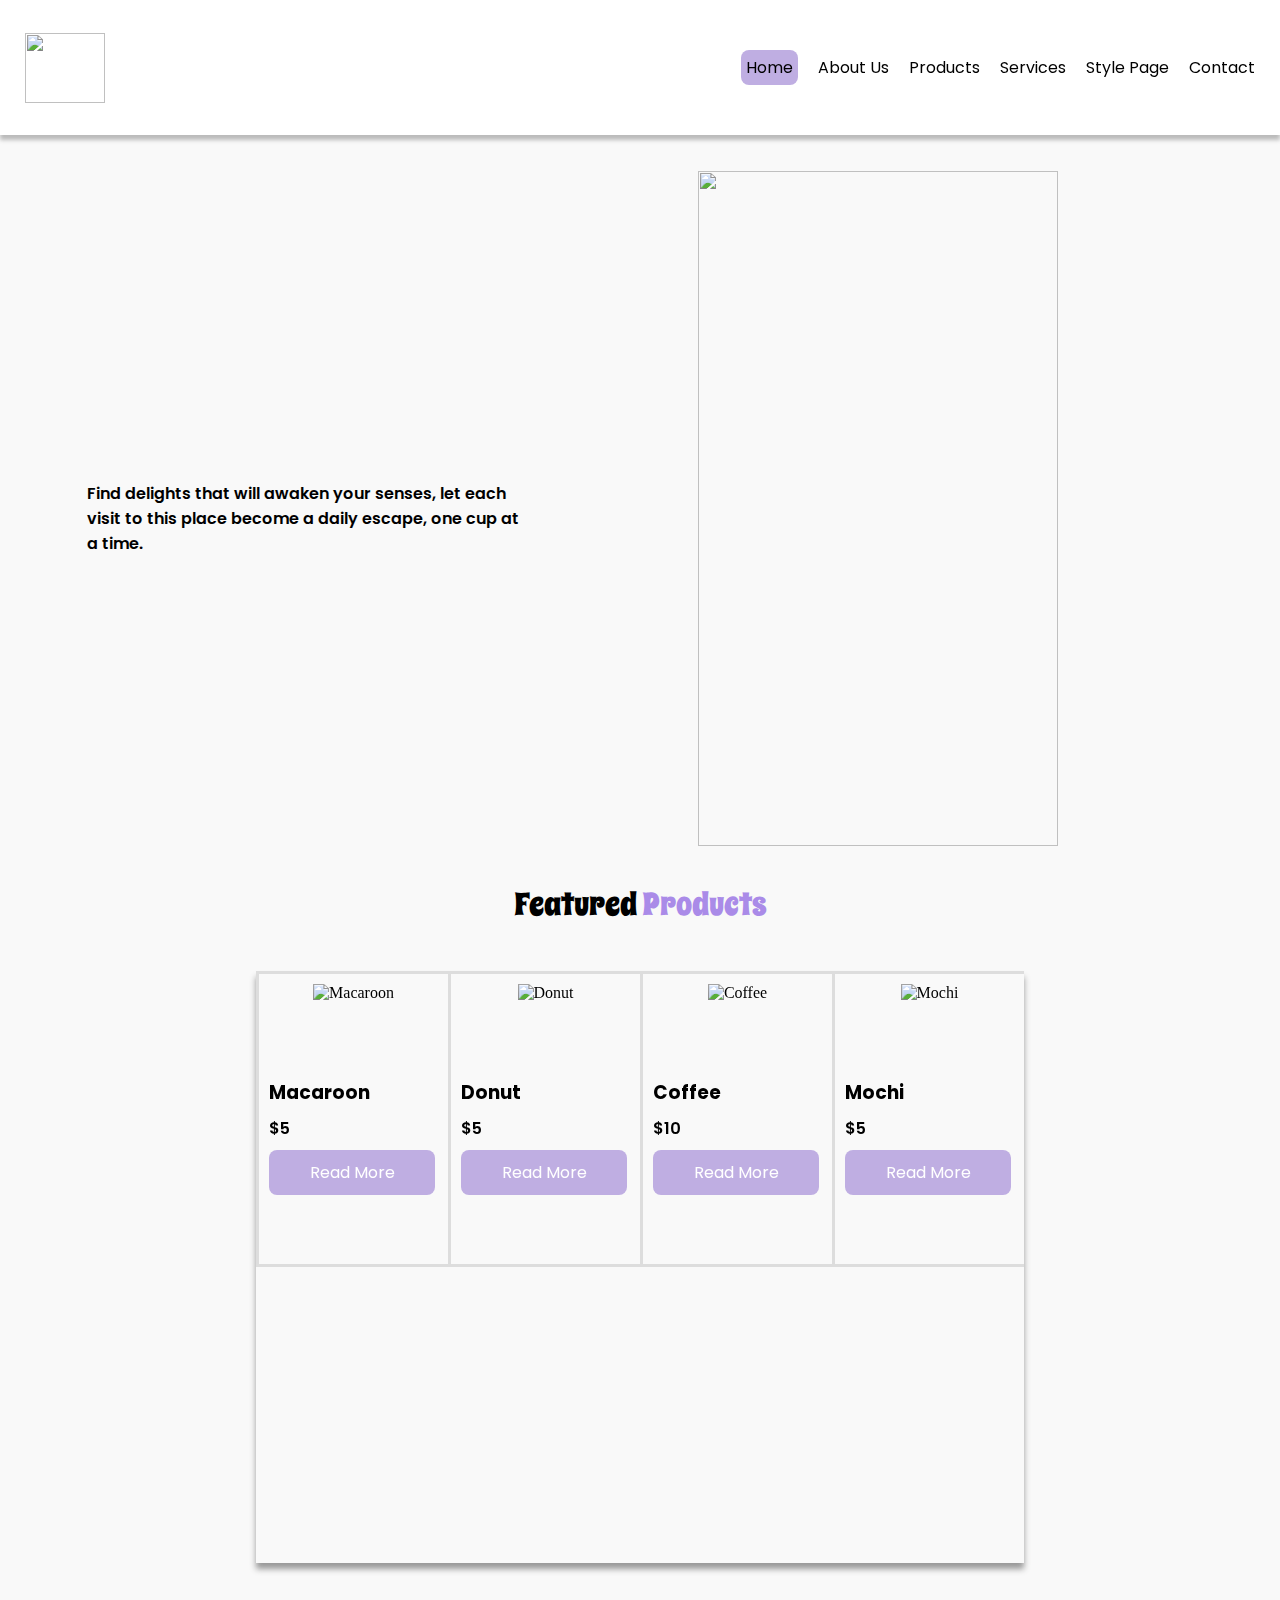
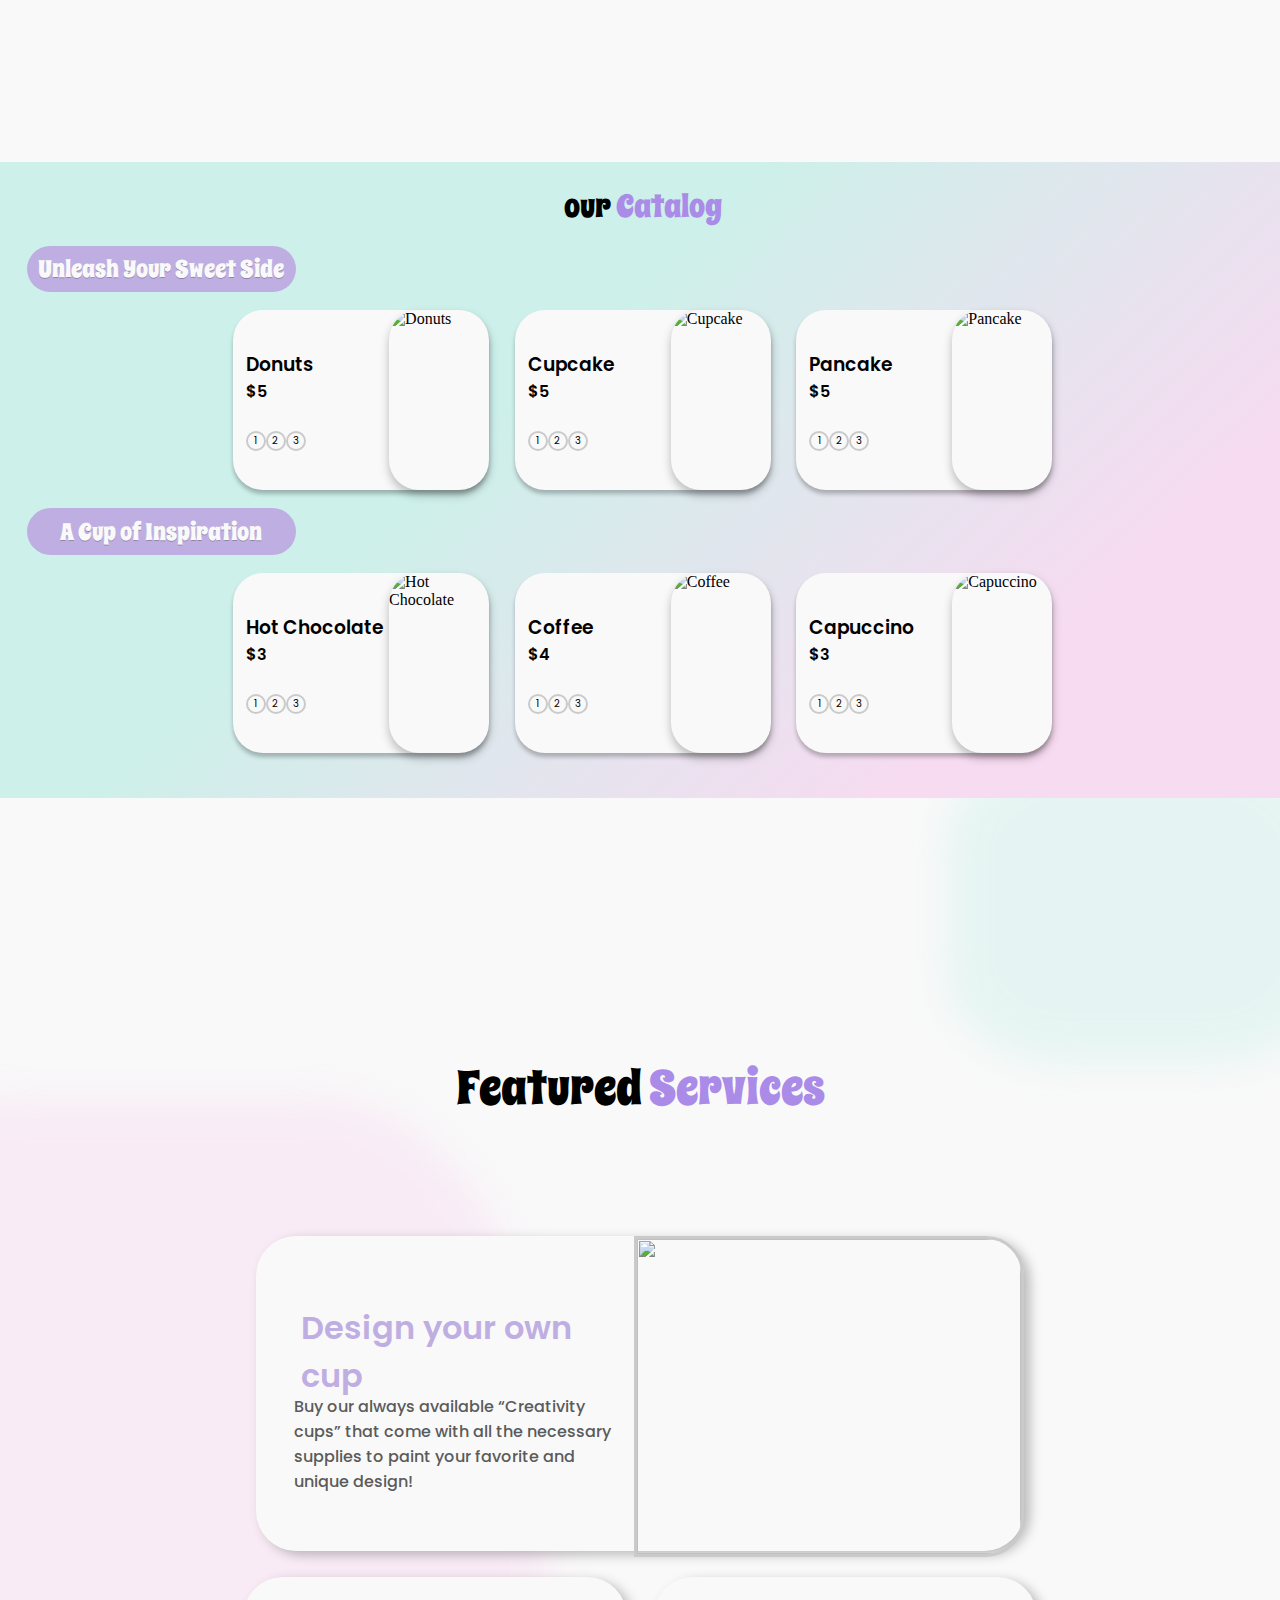
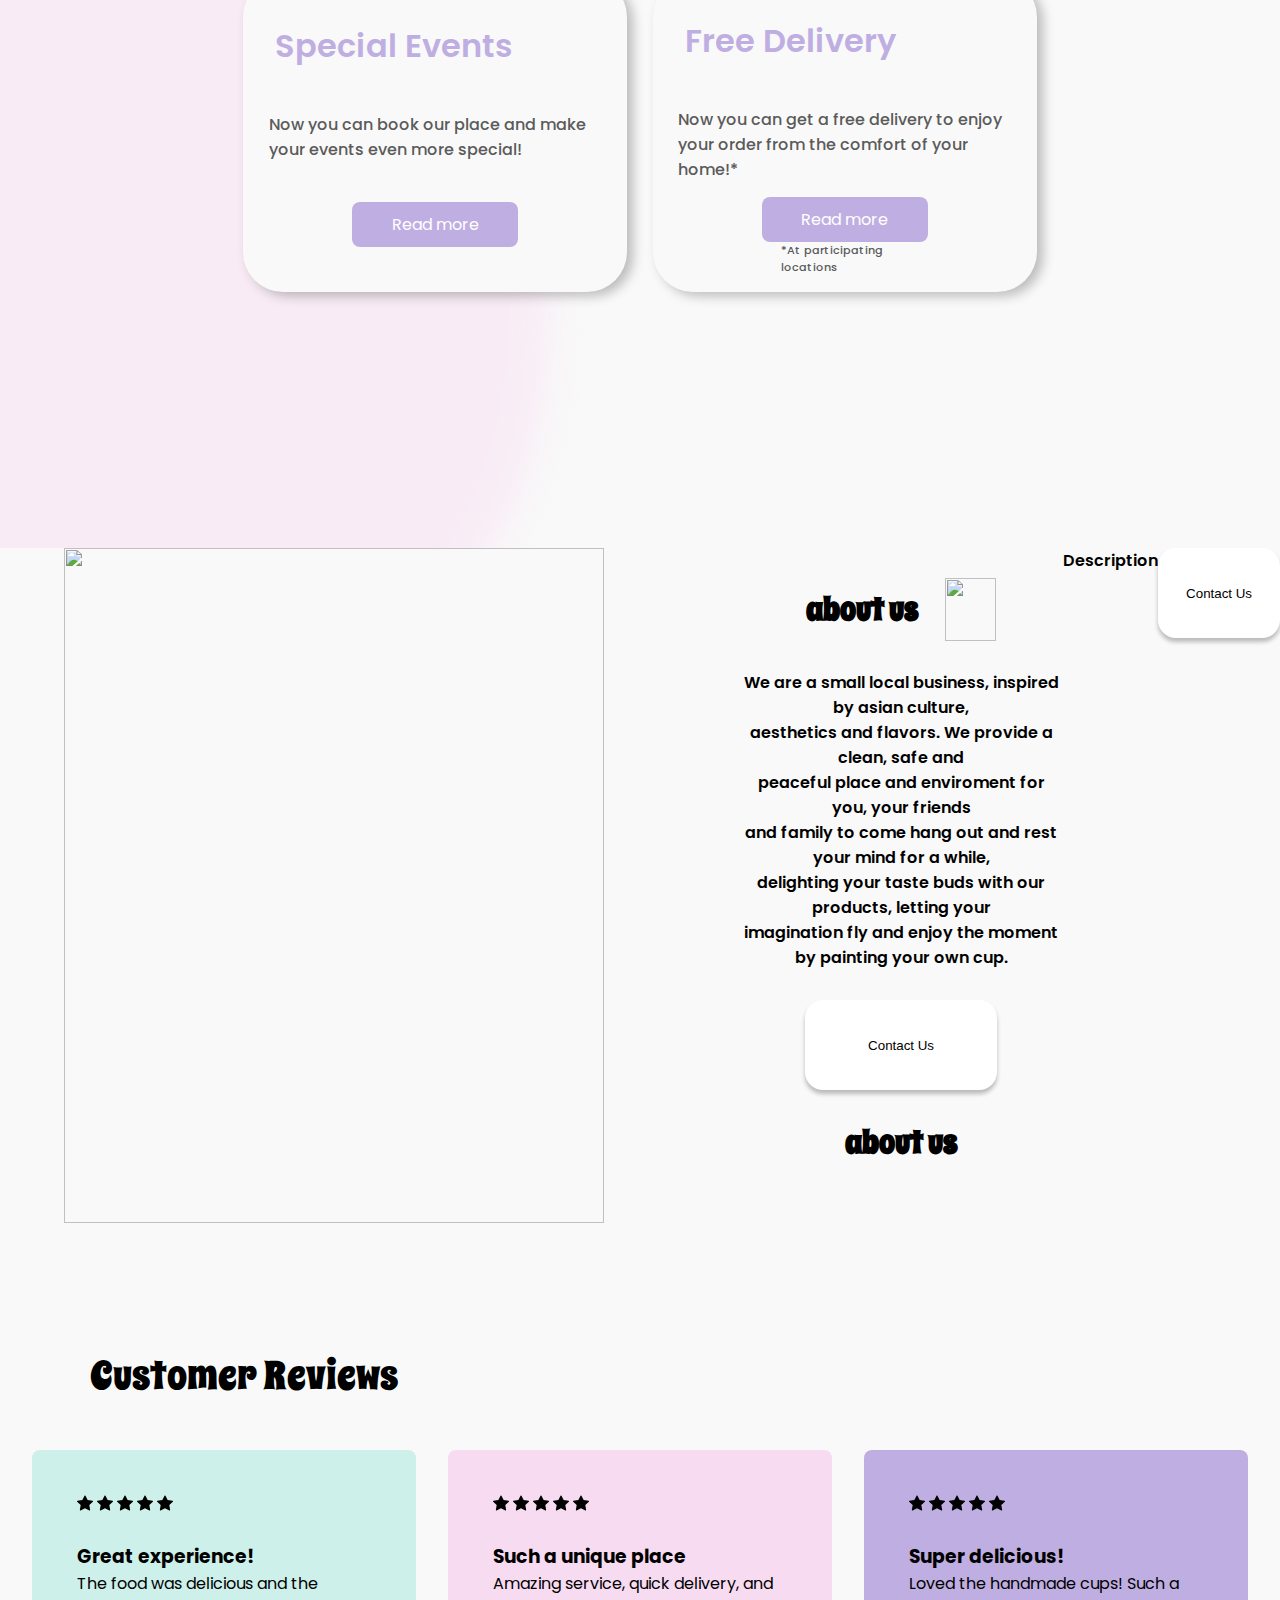
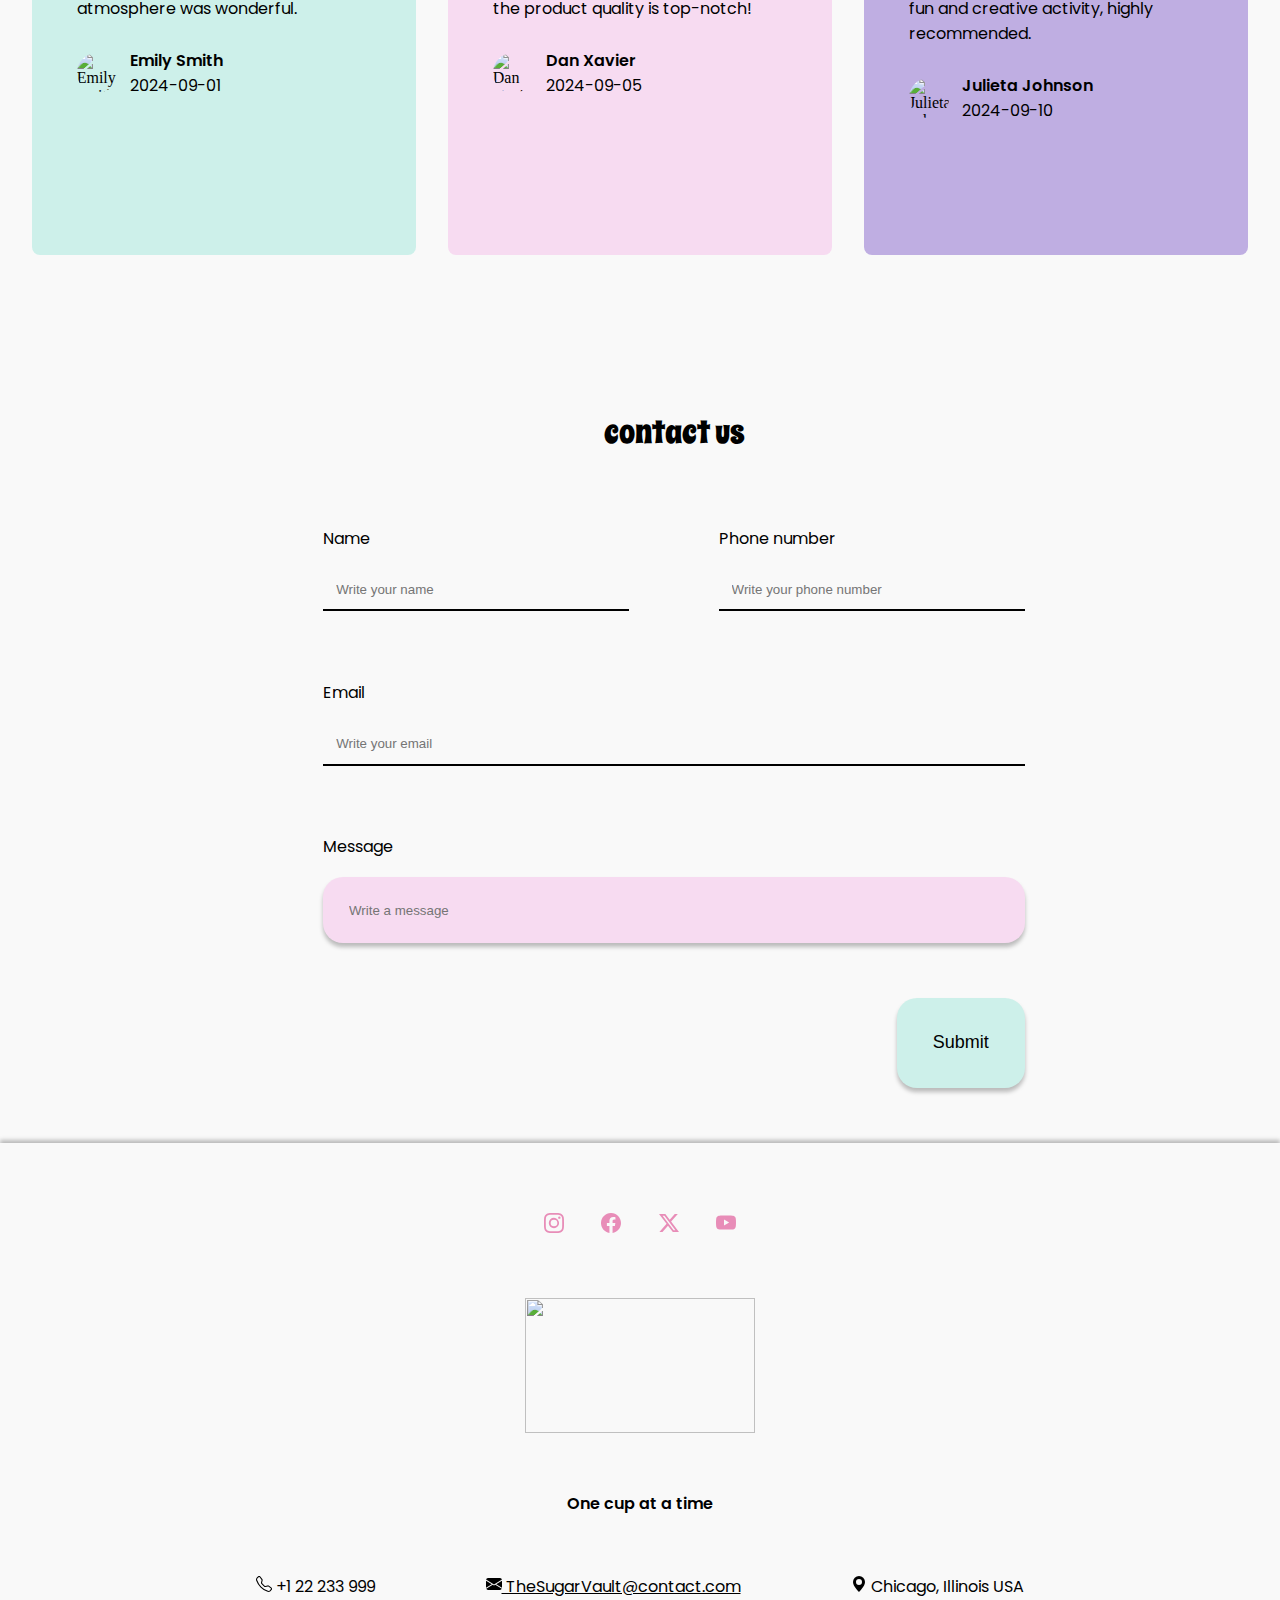
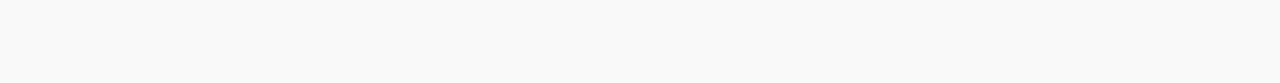
==== commit dc897cea: "Merge branch 'main' into elein-features" ====
--- a/index.html
+++ b/index.html
@@ -78,22 +78,19 @@
                 <div id="drinks-catalog-id" class="drinkable-products-container"></div>
             </section>
 
+        
             <section id="featured-services-section">        <!-- servicios // orlando -->
                 <h1 id="featured-services-title-id">Featured <span>Services</span></h1>
+                <div class="services-card-cup-design-service" id="cup-design-service-id">
+                    <div class="service-title-container">
+                        <h2 id="service-title-id">Design your own cup</h2>
+                        <h4 id="service-description-id">Buy our always available “Creativity cups” that come with all the necessary supplies to paint your favorite and unique design!</h4>
+                    </div>
+                    <img id="service-pic-id" src="src/handmade.png" alt="">
+                </div>
                 <div class="services-card-section">
-
-                    <div class="services-card" id="cup-design-service-id">
-                        <div class="service-title-container">
-                            <img id="service-pic-id" src="src/handmade.png" alt="">
-                            <h2 id="service-title-id">Design your own cup</h2>
-                            <h4 id="service-description-id">Buy our always available “Creativity cups” that come with all the necessary supplies to paint your favorite and unique design!</h4>
-                            <button id="service-button-id" class="secondary-buton">Read more</button>
-                        </div>
-                    </div>
-
                     <div class="services-card">
                         <div class="service-title-container">
-                            <img id="service-pic-id" src="src/specialEvents.jpeg" alt="">
                             <h2>Special Events</h2>
                             <h4>Now you can book our place and make your events even more special!</h4>
                             <button id="service-button-id" class="secondary-buton">Read more</button>
@@ -102,7 +99,6 @@
     
                     <div class="services-card">
                         <div class="service-title-container">
-                            <img id="service-pic-id" src="src/Delivery.jpg" alt="">
                             <h2>Free Delivery</h2>
                             <h4>Now you can get a free delivery to enjoy your order from the comfort of your home!*</h4>
                             <button class="secondary-buton">Read more</button>
@@ -113,15 +109,31 @@
 
             </section>
             
+
             <section id="about-us-section">                 <!-- about us // elein -->
-                <img src="" alt="">
-                <div class="about-info">
+                <img id="flower-mochis" src="https://cdn.discordapp.com/attachments/1283975090513641502/1287177922842464287/image.png?ex=66f0995b&is=66ef47db&hm=a9967963f3f4c41b11811be87134777fa0b60e67264111127bf9c5363f5b0ce3&" alt="">
+                
+              <div class="about-info">
                     <div class="about-title">
+                        <h1>about us</h1>
+                        <img id="about-us-logo" src="src/Isologo.png" alt="">
+                    </div>
+                
+                    <h4>We are a small local business, inspired by asian culture,<br>
+                         aesthetics and flavors. We provide a clean, safe and<br>
+                         peaceful place and enviroment for you, your friends<br>
+                         and family to come hang out and rest your mind for a while,<br>
+                          delighting your taste buds with our products, letting your<br>
+                          imagination fly and enjoy the moment by painting your own cup.</h4>
+                    
+                <button class="primary-button">Contact Us</button>
+
                         <h1 id="about-title-id">about us</h1>
                         <img id="about-title-logo-id" src="src/Isologo.png" alt="">
                     </div>
                     <h4 id="about-description-id">Description</h4>
                     <button id="about-button-id" class="primary-button">Contact Us</button>
+
                 </div>
             </section>
 
@@ -164,25 +176,25 @@
         <footer id="page-footer-id">                <!-- footer // elein -->
             <div class="social-media">
                 <a href="#">
-                    <svg xmlns="http://www.w3.org/2000/svg" width="16" height="16" fill="currentColor" class="bi bi-instagram" viewBox="0 0 16 16">
+                    <svg xmlns="http://www.w3.org/2000/svg" width="20" height="20" fill="currentColor" class="bi bi-instagram" viewBox="0 0 16 16">
                         <path d="M8 0C5.829 0 5.556.01 4.703.048 3.85.088 3.269.222 2.76.42a3.9 3.9 0 0 0-1.417.923A3.9 3.9 0 0 0 .42 2.76C.222 3.268.087 3.85.048 4.7.01 5.555 0 5.827 0 8.001c0 2.172.01 2.444.048 3.297.04.852.174 1.433.372 1.942.205.526.478.972.923 1.417.444.445.89.719 1.416.923.51.198 1.09.333 1.942.372C5.555 15.99 5.827 16 8 16s2.444-.01 3.298-.048c.851-.04 1.434-.174 1.943-.372a3.9 3.9 0 0 0 1.416-.923c.445-.445.718-.891.923-1.417.197-.509.332-1.09.372-1.942C15.99 10.445 16 10.173 16 8s-.01-2.445-.048-3.299c-.04-.851-.175-1.433-.372-1.941a3.9 3.9 0 0 0-.923-1.417A3.9 3.9 0 0 0 13.24.42c-.51-.198-1.092-.333-1.943-.372C10.443.01 10.172 0 7.998 0zm-.717 1.442h.718c2.136 0 2.389.007 3.232.046.78.035 1.204.166 1.486.275.373.145.64.319.92.599s.453.546.598.92c.11.281.24.705.275 1.485.039.843.047 1.096.047 3.231s-.008 2.389-.047 3.232c-.035.78-.166 1.203-.275 1.485a2.5 2.5 0 0 1-.599.919c-.28.28-.546.453-.92.598-.28.11-.704.24-1.485.276-.843.038-1.096.047-3.232.047s-2.39-.009-3.233-.047c-.78-.036-1.203-.166-1.485-.276a2.5 2.5 0 0 1-.92-.598 2.5 2.5 0 0 1-.6-.92c-.109-.281-.24-.705-.275-1.485-.038-.843-.046-1.096-.046-3.233s.008-2.388.046-3.231c.036-.78.166-1.204.276-1.486.145-.373.319-.64.599-.92s.546-.453.92-.598c.282-.11.705-.24 1.485-.276.738-.034 1.024-.044 2.515-.045zm4.988 1.328a.96.96 0 1 0 0 1.92.96.96 0 0 0 0-1.92m-4.27 1.122a4.109 4.109 0 1 0 0 8.217 4.109 4.109 0 0 0 0-8.217m0 1.441a2.667 2.667 0 1 1 0 5.334 2.667 2.667 0 0 1 0-5.334"/>
                       </svg>
                 </a>
                 
                 <a href="#">
-                    <svg xmlns="http://www.w3.org/2000/svg" width="16" height="16" fill="currentColor" class="bi bi-facebook" viewBox="0 0 16 16">
+                    <svg xmlns="http://www.w3.org/2000/svg" width="20" height="20" fill="currentColor" class="bi bi-facebook" viewBox="0 0 16 16">
                         <path d="M16 8.049c0-4.446-3.582-8.05-8-8.05C3.58 0-.002 3.603-.002 8.05c0 4.017 2.926 7.347 6.75 7.951v-5.625h-2.03V8.05H6.75V6.275c0-2.017 1.195-3.131 3.022-3.131.876 0 1.791.157 1.791.157v1.98h-1.009c-.993 0-1.303.621-1.303 1.258v1.51h2.218l-.354 2.326H9.25V16c3.824-.604 6.75-3.934 6.75-7.951"/>
                       </svg>
                 </a>
 
                 <a href="#">
-                    <svg xmlns="http://www.w3.org/2000/svg" width="16" height="16" fill="currentColor" class="bi bi-twitter-x" viewBox="0 0 16 16">
+                    <svg xmlns="http://www.w3.org/2000/svg" width="20" height="20" fill="currentColor" class="bi bi-twitter-x" viewBox="0 0 16 16">
                         <path d="M12.6.75h2.454l-5.36 6.142L16 15.25h-4.937l-3.867-5.07-4.425 5.07H.316l5.733-6.57L0 .75h5.063l3.495 4.633L12.601.75Zm-.86 13.028h1.36L4.323 2.145H2.865z"/>
                       </svg>
                 </a>
 
                 <a href="">
-                    <svg xmlns="http://www.w3.org/2000/svg" width="16" height="16" fill="currentColor" class="bi bi-youtube" viewBox="0 0 16 16">
+                    <svg xmlns="http://www.w3.org/2000/svg" width="20" height="20" fill="currentColor" class="bi bi-youtube" viewBox="0 0 16 16">
                     <path d="M8.051 1.999h.089c.822.003 4.987.033 6.11.335a2.01 2.01 0 0 1 1.415 1.42c.101.38.172.883.22 1.402l.01.104.022.26.008.104c.065.914.073 1.77.074 1.957v.075c-.001.194-.01 1.108-.082 2.06l-.008.105-.009.104c-.05.572-.124 1.14-.235 1.558a2.01 2.01 0 0 1-1.415 1.42c-1.16.312-5.569.334-6.18.335h-.142c-.309 0-1.587-.006-2.927-.052l-.17-.006-.087-.004-.171-.007-.171-.007c-1.11-.049-2.167-.128-2.654-.26a2.01 2.01 0 0 1-1.415-1.419c-.111-.417-.185-.986-.235-1.558L.09 9.82l-.008-.104A31 31 0 0 1 0 7.68v-.123c.002-.215.01-.958.064-1.778l.007-.103.003-.052.008-.104.022-.26.01-.104c.048-.519.119-1.023.22-1.402a2.01 2.01 0 0 1 1.415-1.42c.487-.13 1.544-.21 2.654-.26l.17-.007.172-.006.086-.003.171-.007A100 100 0 0 1 7.858 2zM6.4 5.209v4.818l4.157-2.408z"/>
                     </svg>
                 </a>
@@ -194,14 +206,14 @@
                 <h4>One cup at a time</h4>
             </div>
 
-            <nav>
+            <nav id="footer-info">
                 <a href="">
                     <svg xmlns="http://www.w3.org/2000/svg" width="16" height="16" fill="currentColor" class="bi bi-telephone" viewBox="0 0 16 16">
                         <path d="M3.654 1.328a.678.678 0 0 0-1.015-.063L1.605 2.3c-.483.484-.661 1.169-.45 1.77a17.6 17.6 0 0 0 4.168 6.608 17.6 17.6 0 0 0 6.608 4.168c.601.211 1.286.033 1.77-.45l1.034-1.034a.678.678 0 0 0-.063-1.015l-2.307-1.794a.68.68 0 0 0-.58-.122l-2.19.547a1.75 1.75 0 0 1-1.657-.459L5.482 8.062a1.75 1.75 0 0 1-.46-1.657l.548-2.19a.68.68 0 0 0-.122-.58zM1.884.511a1.745 1.745 0 0 1 2.612.163L6.29 2.98c.329.423.445.974.315 1.494l-.547 2.19a.68.68 0 0 0 .178.643l2.457 2.457a.68.68 0 0 0 .644.178l2.189-.547a1.75 1.75 0 0 1 1.494.315l2.306 1.794c.829.645.905 1.87.163 2.611l-1.034 1.034c-.74.74-1.846 1.065-2.877.702a18.6 18.6 0 0 1-7.01-4.42 18.6 18.6 0 0 1-4.42-7.009c-.362-1.03-.037-2.137.703-2.877z"/>
                     </svg>
                     +1 22 233 999</a>
                     
-                    <a href="">
+                    <a id="footer-email" href="">
                         <svg xmlns="http://www.w3.org/2000/svg" width="16" height="16" fill="currentColor" class="bi bi-envelope-fill" viewBox="0 0 16 16">
                             <path d="M.05 3.555A2 2 0 0 1 2 2h12a2 2 0 0 1 1.95 1.555L8 8.414zM0 4.697v7.104l5.803-3.558zM6.761 8.83l-6.57 4.027A2 2 0 0 0 2 14h12a2 2 0 0 0 1.808-1.144l-6.57-4.027L8 9.586zm3.436-.586L16 11.801V4.697z"/>
                         </svg>
--- a/styles/style.css
+++ b/styles/style.css
@@ -264,6 +264,30 @@
 
 /* estilos de about us //  elein */
 
+#flower-mochis
+{
+    height: 75vh;
+    width: 60vh;
+    margin: 0 15vh 0 0;
+    margin-left: 5vw;
+}
+
+#about-us-logo
+{
+    height: 7vh;
+    width: 4vw;
+    margin-left: 2vw;
+}
+
+.primary-button
+{
+    width: 15vw;
+    height: 10vh;
+    background: #ffffff;
+    border: #ffffff;
+    box-shadow: 0px 4px 4px rgba(0, 0, 0, 0.25);
+    border-radius: 18px;
+}
 
 /* estilos de reviews // daniel */
 #customer-reviews-title-id{
@@ -335,4 +359,25 @@
     font-size: 2vh;
 }
 
-/* estilos del footer // elein */+/* estilos del footer // elein */
+
+footer
+{
+    background-color: #F9F9F9;
+}
+
+.social-media svg
+{
+    fill: #E88DB8;
+}
+
+#footer-logo
+{
+    height: 15vh;
+    width: 18vw;
+}
+
+#footer-email
+{
+    text-decoration: underline;
+}--- a/styles/layout.css
+++ b/styles/layout.css
@@ -204,6 +204,28 @@
 
 /* layout de about us //  elein */
 
+#about-us-section
+{
+    display: flex;
+    justify-content: space-around;
+}
+
+.about-info
+{
+    display: flex;
+    flex-direction: column;
+    align-items: center;
+    justify-content: center;
+    justify-content: space-evenly;
+    text-align: center;
+}
+
+.about-title
+{
+    display: flex;
+    align-items: center;
+    justify-content: space-between;
+}
 
 
 /* layout de reviews // daniel */
@@ -294,4 +316,30 @@
 }
 
 
-/* layout del footer // elein */+/* layout del footer // elein */
+
+#page-footer-id
+{
+    display: flex;
+    flex-direction: column;
+    align-items: center;
+    height: 60vh;
+    box-shadow: 0px -3px 4px rgba(0, 0, 0, 0.25);
+    justify-content: space-evenly;
+}
+
+.social-media
+{
+    width: 15%;
+    display: flex;
+    justify-content: space-between;
+    margin-top: 1%;
+}
+
+#footer-info
+{
+    width: 60%;
+    display: flex;
+    justify-content: space-between;
+    margin-bottom: 2%;
+}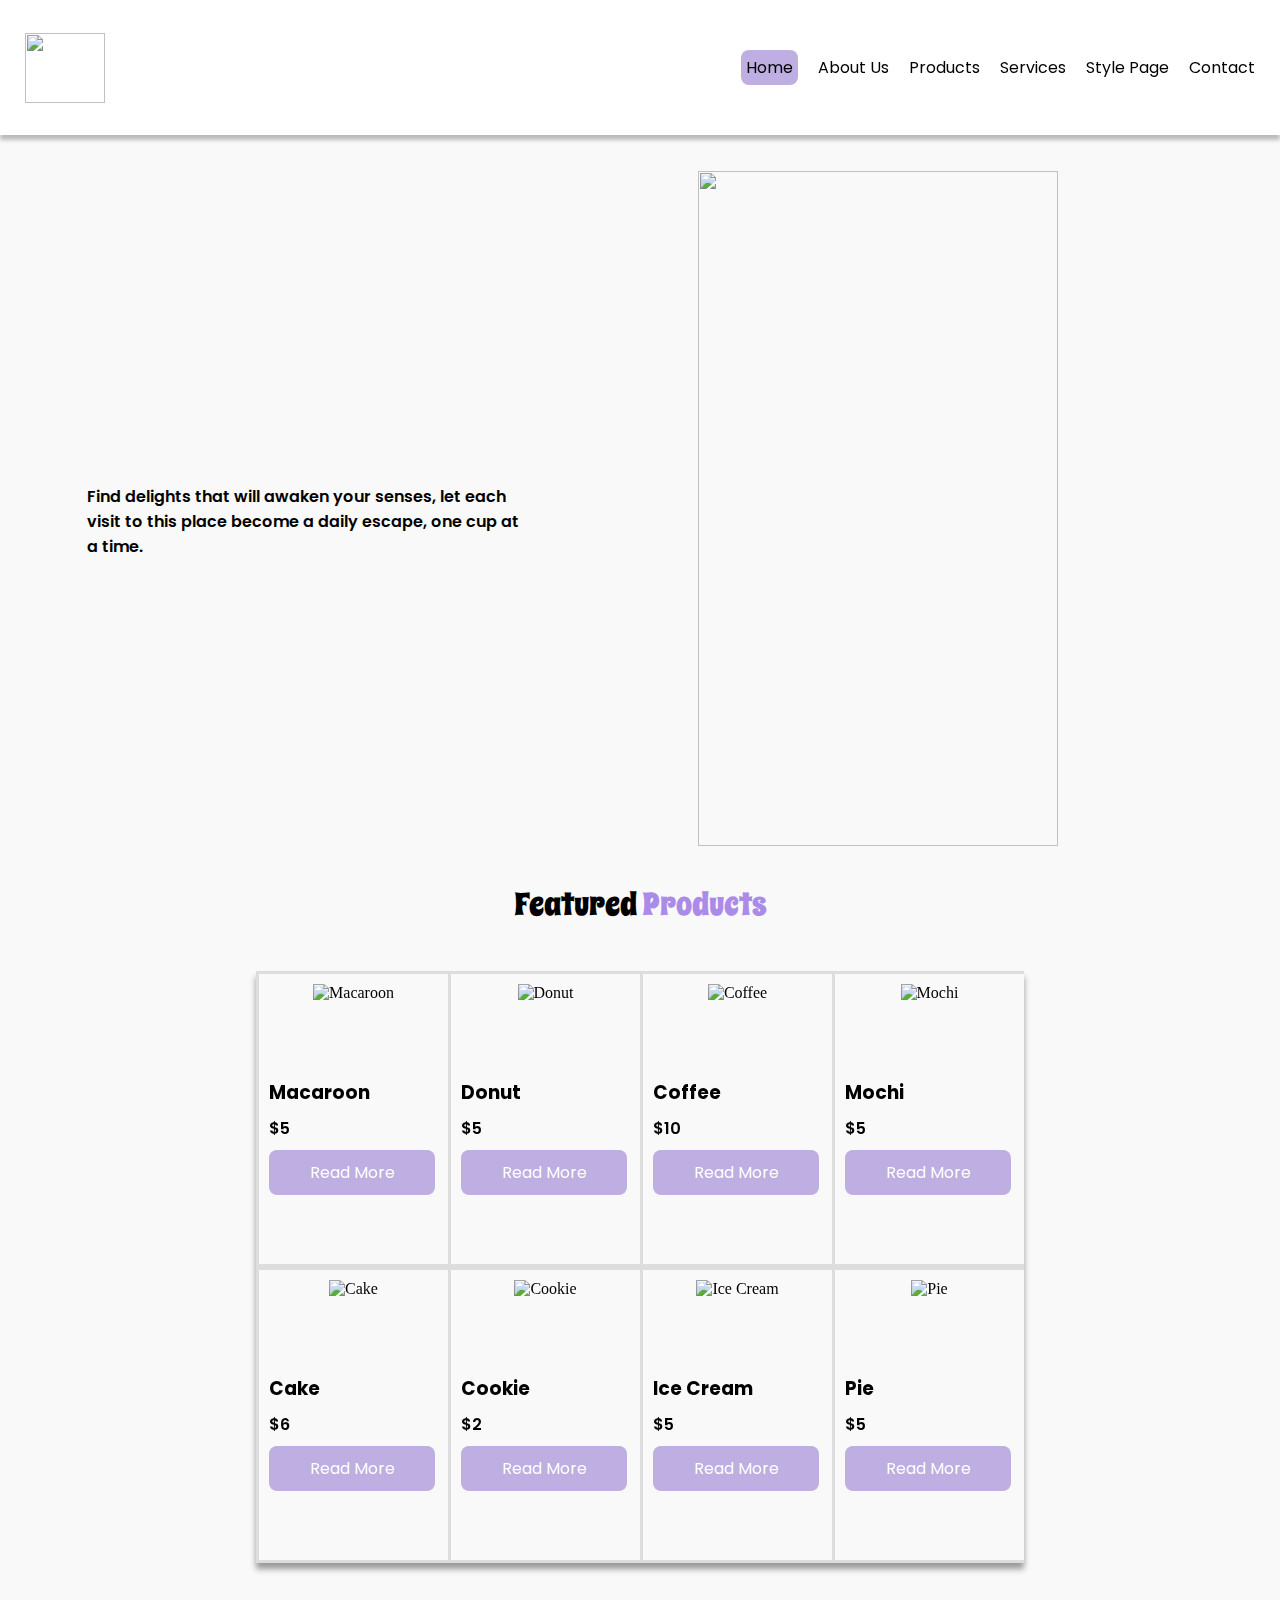
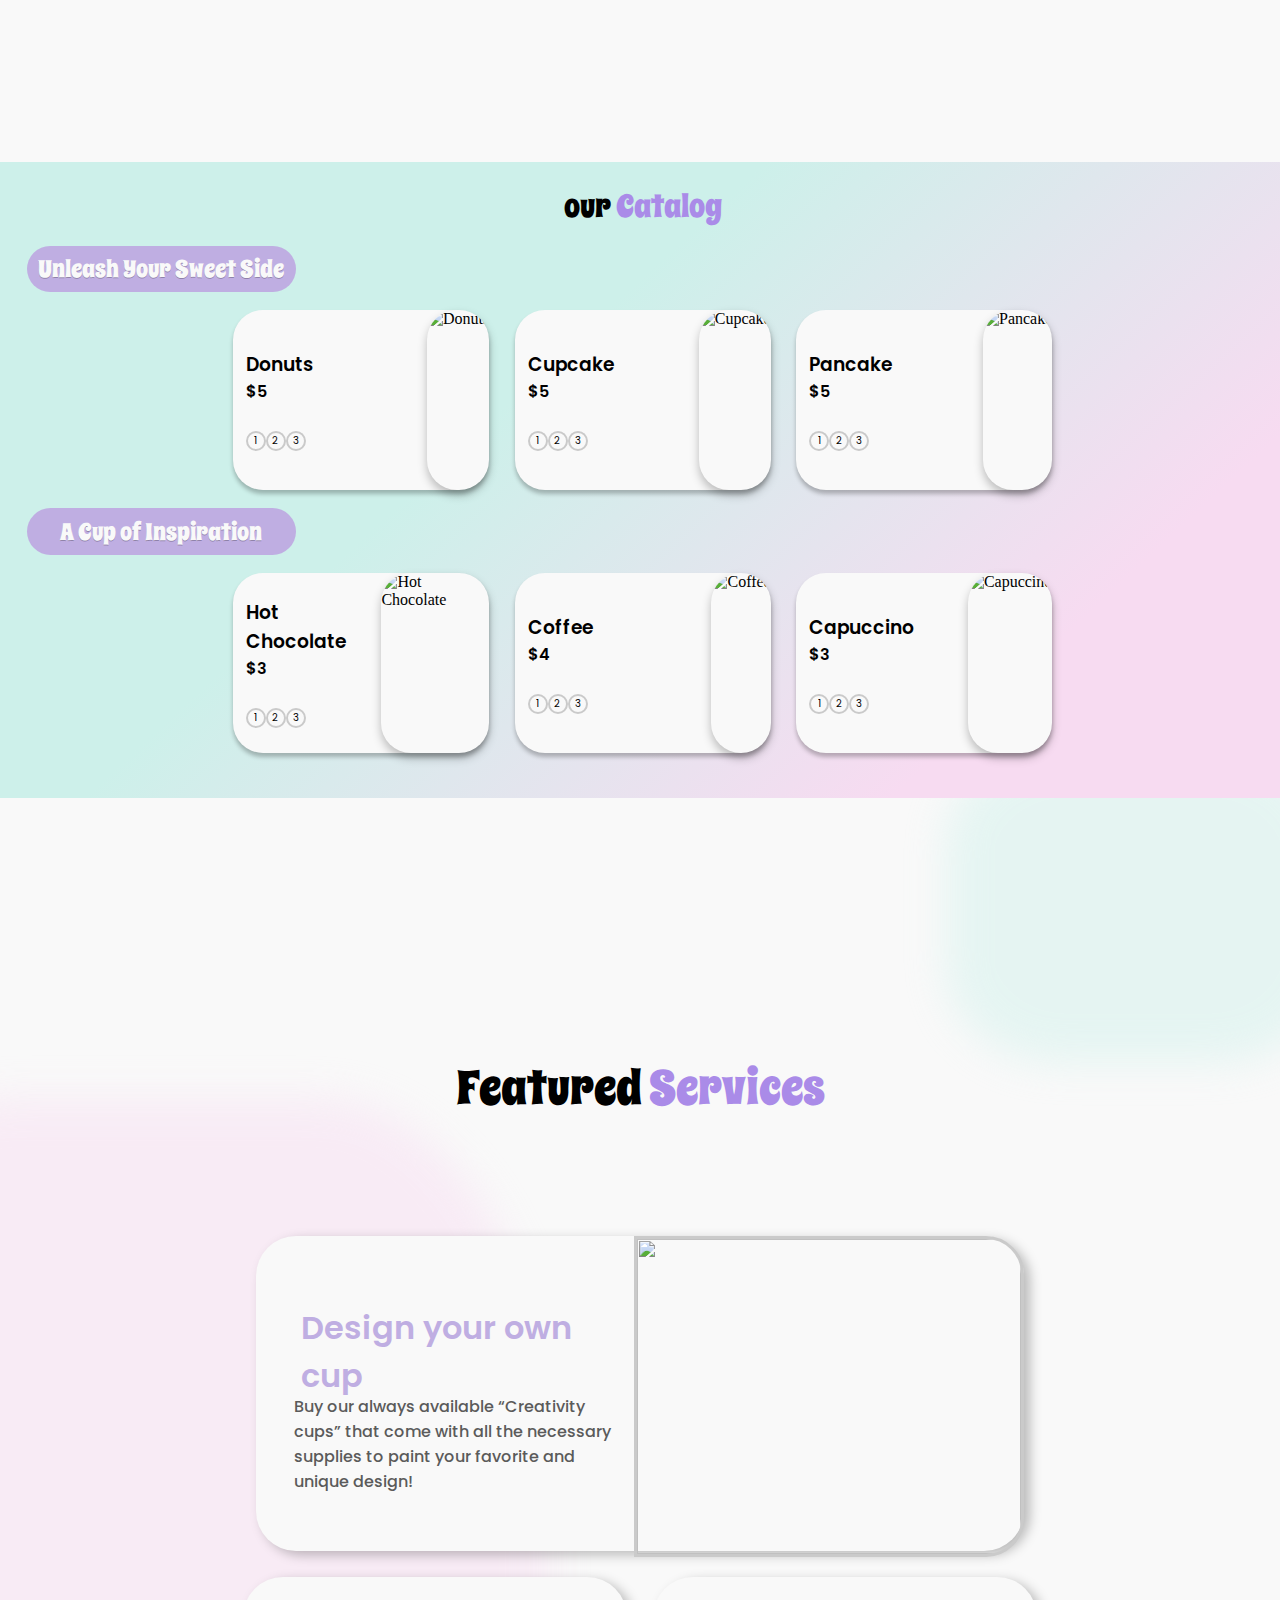
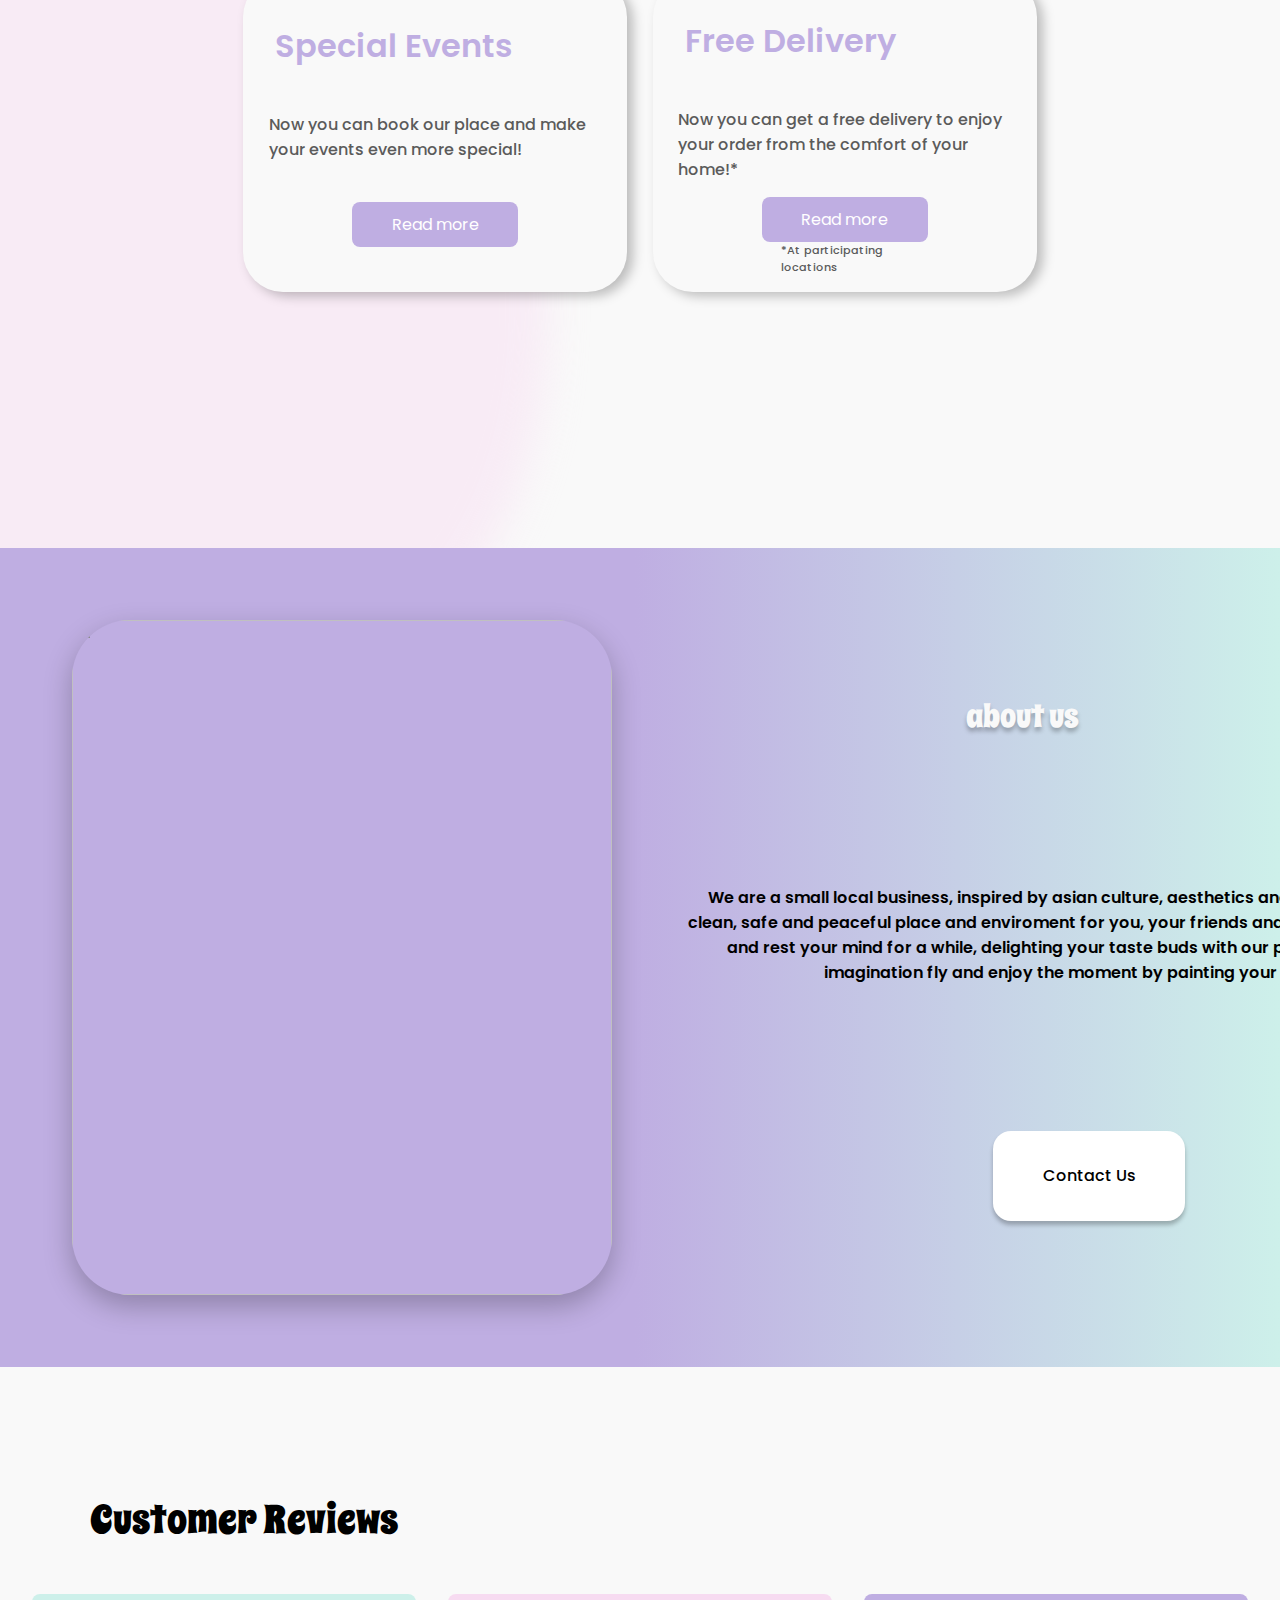
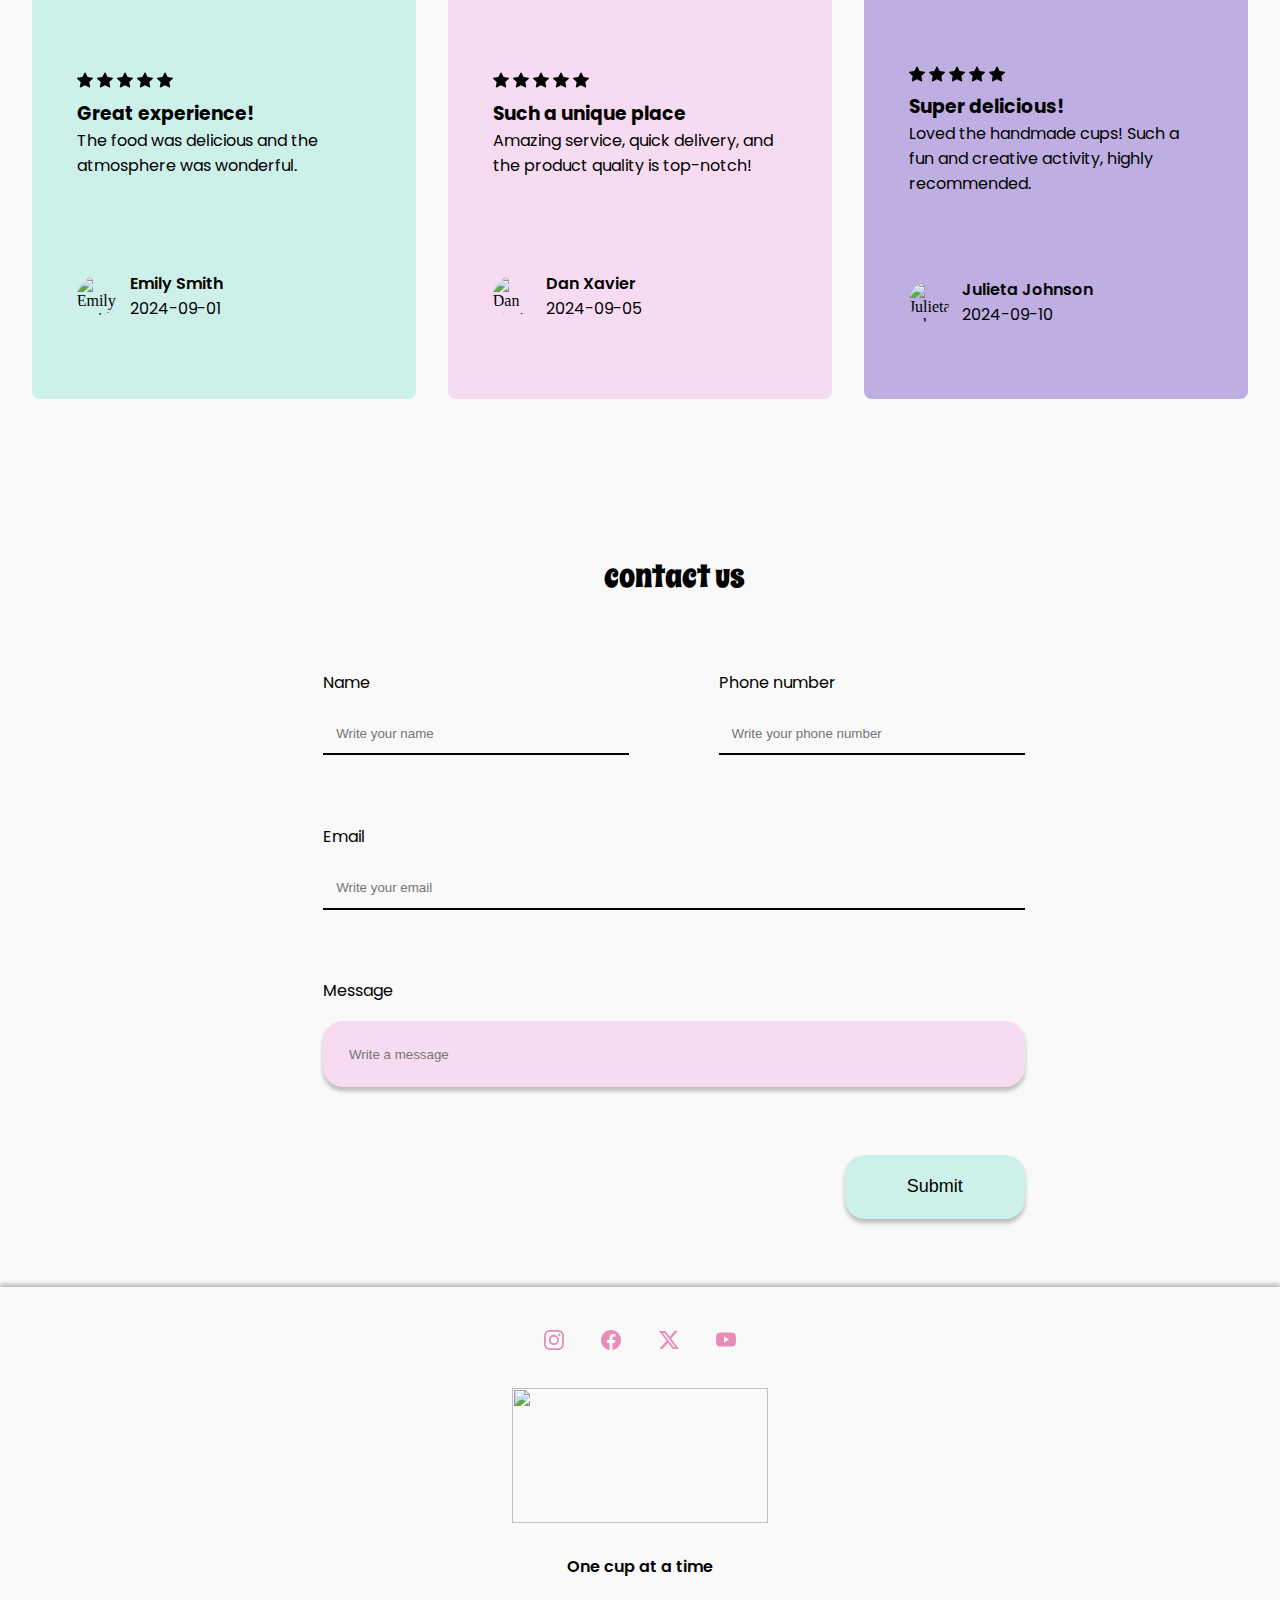
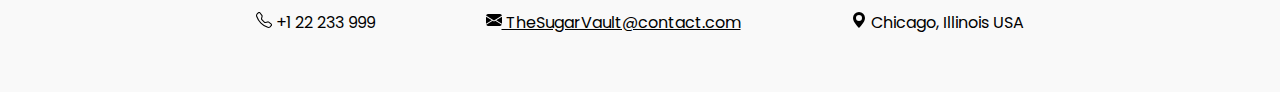
==== commit 3beaf751: "correcciones generales y json completo (#20)" ====
--- a/index.html
+++ b/index.html
@@ -9,11 +9,12 @@
         <link rel="stylesheet" href="styles/style.css">
         <link rel="stylesheet" href="styles/layout.css">
         <link rel="stylesheet" href="styles/backgroundstyles.css">
+        <link rel="stylesheet" href="styles/responsivedesign.css">
     </head>
     <body>
-        <header>            <!-- header // daniel -->
+        <header> <!-- header // daniel -->
             <div id="header-logo-container">
-                <img src="" id="header-logo-id" alt="">
+                <img src id="header-logo-id" alt>
             </div>
             <nav>
                 <ul>
@@ -28,79 +29,96 @@
         </header>
 
         <main>
-            <section id="hero">         <!-- hero // daniel -->
+            <section id="hero"> <!-- hero // daniel -->
                 <div id="hero-company-data">
-                    <img src="" id="hero-logo-id" alt="">
-                    
+                    <img src id="hero-logo-id" alt>
+
                     <h4 id="hero-description-id"></h4>
                 </div>
-                <img id="bubbletea" src="" id="hero-background-pic-id" alt="">
-            </section>
-
-            <section id="featured-products-section">    <!-- productos destacados // diana -->
-                <h1 id="featured-products-title-id">Featured <span>Products</span></h1>
-
-                <div id="featured-products-cards-container-id" class="featured-products-cards-container"></div>
-                <div class="drip-container">
+                <img id="bubbletea" src id="hero-background-pic-id" alt>
+            </section>
+
+            <section id="featured-products-section">        <!-- productos destacados // diana -->
+                <h1 id="featured-products-title-id">Featured
+                    <span>Products</span></h1>
+
+                <div id="featured-products-cards-container-id"
+                    class="featured-products-cards-container"></div>
+                <!-- -->
+                    <div class="drip-container">
                     <div class="drops">
                         <div class="drop1"></div>
-                        <div class="drop2"></div>  
-                        <div class="drop3"></div>  
+                        <div class="drop2"></div>
+                        <div class="drop3"></div>
                         <div class="drop4"></div>
                         <div class="drop5"></div>
                         <div class="drop6"></div>
                         <div class="drop7"></div>
                         <div class="drop8"></div>
                         <div class="drop9"></div>
-                      </div>
-                      <svg xmlns="http://www.w3.org/2000/svg" version="1.1">
-                          <defs>
+                    </div>
+
+                    <svg xmlns="http://www.w3.org/2000/svg" version="1.1">
+                        <defs>
                             <filter id="liquid">
-                              <feGaussianBlur in="SourceGraphic" stdDeviation="10" result="blur" />
-                              <feColorMatrix in="blur" mode="matrix" values="1 0 0 0 0  0 1 0 0 0  0 0 1 0 0  0 0 0 18 -7" result="liquid" />
+                                <fegaussianblur in="SourceGraphic"
+                                    stdDeviation="10" result="blur" />
+                                <fecolormatrix in="blur" mode="matrix"
+                                    values="1 0 0 0 0 0 1 0 0 0 0 0 1 0 0 0 0 0 18 -7"
+                                    result="liquid" />
                             </filter>
-                          </defs>
-                        </svg>
-                </div>
-            </section>
-
-            <section id="catalog-section">              <!-- catalogo // karina -->
+                        </defs>
+                    </svg>
+                </div>
+
+            </section>
+
+            <section id="catalog-section"> <!-- catalogo // karina -->
                 <h1 id="catalog-title-id">our <span>Catalog</span></h1>
-                    
+
                 <div class="catalog-subtitle-container">
                     <h2 id="food-catalog-subtitle-id"></h2>
                 </div>
                 <div id="food-catalog-id" class="edible-products-container"></div>
-                
+
                 <div class="catalog-subtitle-container">
                     <h2 id="drinks-catalog-subtitle-id"></h2>
                 </div>
+
                 <div id="drinks-catalog-id" class="drinkable-products-container"></div>
             </section>
 
-        
-            <section id="featured-services-section">        <!-- servicios // orlando -->
-                <h1 id="featured-services-title-id">Featured <span>Services</span></h1>
-                <div class="services-card-cup-design-service" id="cup-design-service-id">
+            <section id="featured-services-section">
+                <!-- servicios // orlando -->
+                <h1 id="featured-services-title-id">Featured
+                    <span>Services</span></h1>
+                <div class="services-card-cup-design-service"
+                    id="cup-design-service-id">
                     <div class="service-title-container">
                         <h2 id="service-title-id">Design your own cup</h2>
-                        <h4 id="service-description-id">Buy our always available “Creativity cups” that come with all the necessary supplies to paint your favorite and unique design!</h4>
-                    </div>
-                    <img id="service-pic-id" src="src/handmade.png" alt="">
+                        <h4 id="service-description-id">Buy our always available
+                            “Creativity cups” that come with all the necessary
+                            supplies to paint your favorite and unique
+                            design!</h4>
+                    </div>
+                    <img id="service-pic-id" src="src/handmade.png" alt>
                 </div>
                 <div class="services-card-section">
                     <div class="services-card">
                         <div class="service-title-container">
                             <h2>Special Events</h2>
-                            <h4>Now you can book our place and make your events even more special!</h4>
-                            <button id="service-button-id" class="secondary-buton">Read more</button>
-                        </div>
-                    </div>
-    
+                            <h4>Now you can book our place and make your events
+                                even more special!</h4>
+                            <button id="service-button-id"
+                                class="secondary-buton">Read more</button>
+                        </div>
+                    </div>
+
                     <div class="services-card">
                         <div class="service-title-container">
                             <h2>Free Delivery</h2>
-                            <h4>Now you can get a free delivery to enjoy your order from the comfort of your home!*</h4>
+                            <h4>Now you can get a free delivery to enjoy your
+                                order from the comfort of your home!*</h4>
                             <button class="secondary-buton">Read more</button>
                             <p>*At participating locations</p>
                         </div>
@@ -108,124 +126,140 @@
                 </div>
 
             </section>
-            
-
-            <section id="about-us-section">                 <!-- about us // elein -->
-                <img id="flower-mochis" src="https://cdn.discordapp.com/attachments/1283975090513641502/1287177922842464287/image.png?ex=66f0995b&is=66ef47db&hm=a9967963f3f4c41b11811be87134777fa0b60e67264111127bf9c5363f5b0ce3&" alt="">
-                
-              <div class="about-info">
+
+            <section id="about-us-section"> <!-- about us // elein -->
+                <img id="flower-mochis" src alt>
+
+                <div class="about-info">
                     <div class="about-title">
                         <h1>about us</h1>
-                        <img id="about-us-logo" src="src/Isologo.png" alt="">
-                    </div>
-                
-                    <h4>We are a small local business, inspired by asian culture,<br>
-                         aesthetics and flavors. We provide a clean, safe and<br>
-                         peaceful place and enviroment for you, your friends<br>
-                         and family to come hang out and rest your mind for a while,<br>
-                          delighting your taste buds with our products, letting your<br>
-                          imagination fly and enjoy the moment by painting your own cup.</h4>
-                    
-                <button class="primary-button">Contact Us</button>
-
-                        <h1 id="about-title-id">about us</h1>
-                        <img id="about-title-logo-id" src="src/Isologo.png" alt="">
-                    </div>
-                    <h4 id="about-description-id">Description</h4>
-                    <button id="about-button-id" class="primary-button">Contact Us</button>
-
-                </div>
-            </section>
-
-            <section id="customer-reviews-section">             <!-- reviews // daniel -->
+                        <img id="about-us-logo" src alt>
+                    </div>
+
+                    <div class="about-us-description-container">
+                        <h4 id="about-us-description"></h4>
+                    </div>
+
+                    <button id="about-us-button"
+                        class="primary-button">'</button>
+                </div>
+            </section>
+
+            <section id="customer-reviews-section"> <!-- reviews // daniel -->
                 <h1 id="customer-reviews-title-id">Customer Reviews</h1>
                 <div id="card-section"></div>
             </section>
 
-            <section id="form-section">                     <!-- form // karina -->
-                <h1 id="contact-form-title-id">contact us</h1> 
-
-               <div class="form-container">
-                <form action="#" method="post">
-                    <div class="form-space form-name">
-                        <label>Name</label>
-                        <input type="name" name="Name" id="form-name" placeholder="Write your name">
-                    </div>
-                    
-                    <div class="form-space form-phone">
-                        <label>Phone number</label>
-                        <input type="phone" name="Phone" id="form-phone" placeholder="Write your phone number">
-                    </div>
-                    
-                    <div class="form-space form-email">
-                        <label>Email</label>
-                        <input type="email" name="email" id="form-email" placeholder="Write your email">
-                    </div>
-                    
-                    <div class="form-space form-message">
-                        <label>Message</label>
-                        <input type="message" name="message" id="form-message" placeholder="Write a message">
-                    </div>
-                    <button type="submit" class="form-button">Submit</button>
-                </form>
-               </div>
+            <section id="form-section"> <!-- form // karina -->
+                <h1 id="contact-form-title-id">contact us</h1>
+
+                <div class="form-container">
+                    <form action="#" method="post">
+                        <div class="form-space form-name">
+                            <label>Name</label>
+                            <input type="name" name="Name" id="form-name"
+                                placeholder="Write your name">
+                        </div>
+
+                        <div class="form-space form-phone">
+                            <label>Phone number</label>
+                            <input type="phone" name="Phone" id="form-phone"
+                                placeholder="Write your phone number">
+                        </div>
+
+                        <div class="form-space form-email">
+                            <label>Email</label>
+                            <input type="email" name="email" id="form-email"
+                                placeholder="Write your email">
+                        </div>
+
+                        <div class="form-space form-message">
+                            <label>Message</label>
+                            <input type="message" name="message"
+                                id="form-message" placeholder="Write a message">
+                        </div>
+                        <button type="submit"
+                            class="form-button">Submit</button>
+                    </form>
+                </div>
             </section>
 
         </main>
 
-        <footer id="page-footer-id">                <!-- footer // elein -->
+        <footer id="page-footer-id"> <!-- footer // elein -->
             <div class="social-media">
                 <a href="#">
-                    <svg xmlns="http://www.w3.org/2000/svg" width="20" height="20" fill="currentColor" class="bi bi-instagram" viewBox="0 0 16 16">
-                        <path d="M8 0C5.829 0 5.556.01 4.703.048 3.85.088 3.269.222 2.76.42a3.9 3.9 0 0 0-1.417.923A3.9 3.9 0 0 0 .42 2.76C.222 3.268.087 3.85.048 4.7.01 5.555 0 5.827 0 8.001c0 2.172.01 2.444.048 3.297.04.852.174 1.433.372 1.942.205.526.478.972.923 1.417.444.445.89.719 1.416.923.51.198 1.09.333 1.942.372C5.555 15.99 5.827 16 8 16s2.444-.01 3.298-.048c.851-.04 1.434-.174 1.943-.372a3.9 3.9 0 0 0 1.416-.923c.445-.445.718-.891.923-1.417.197-.509.332-1.09.372-1.942C15.99 10.445 16 10.173 16 8s-.01-2.445-.048-3.299c-.04-.851-.175-1.433-.372-1.941a3.9 3.9 0 0 0-.923-1.417A3.9 3.9 0 0 0 13.24.42c-.51-.198-1.092-.333-1.943-.372C10.443.01 10.172 0 7.998 0zm-.717 1.442h.718c2.136 0 2.389.007 3.232.046.78.035 1.204.166 1.486.275.373.145.64.319.92.599s.453.546.598.92c.11.281.24.705.275 1.485.039.843.047 1.096.047 3.231s-.008 2.389-.047 3.232c-.035.78-.166 1.203-.275 1.485a2.5 2.5 0 0 1-.599.919c-.28.28-.546.453-.92.598-.28.11-.704.24-1.485.276-.843.038-1.096.047-3.232.047s-2.39-.009-3.233-.047c-.78-.036-1.203-.166-1.485-.276a2.5 2.5 0 0 1-.92-.598 2.5 2.5 0 0 1-.6-.92c-.109-.281-.24-.705-.275-1.485-.038-.843-.046-1.096-.046-3.233s.008-2.388.046-3.231c.036-.78.166-1.204.276-1.486.145-.373.319-.64.599-.92s.546-.453.92-.598c.282-.11.705-.24 1.485-.276.738-.034 1.024-.044 2.515-.045zm4.988 1.328a.96.96 0 1 0 0 1.92.96.96 0 0 0 0-1.92m-4.27 1.122a4.109 4.109 0 1 0 0 8.217 4.109 4.109 0 0 0 0-8.217m0 1.441a2.667 2.667 0 1 1 0 5.334 2.667 2.667 0 0 1 0-5.334"/>
-                      </svg>
-                </a>
-                
-                <a href="#">
-                    <svg xmlns="http://www.w3.org/2000/svg" width="20" height="20" fill="currentColor" class="bi bi-facebook" viewBox="0 0 16 16">
-                        <path d="M16 8.049c0-4.446-3.582-8.05-8-8.05C3.58 0-.002 3.603-.002 8.05c0 4.017 2.926 7.347 6.75 7.951v-5.625h-2.03V8.05H6.75V6.275c0-2.017 1.195-3.131 3.022-3.131.876 0 1.791.157 1.791.157v1.98h-1.009c-.993 0-1.303.621-1.303 1.258v1.51h2.218l-.354 2.326H9.25V16c3.824-.604 6.75-3.934 6.75-7.951"/>
-                      </svg>
-                </a>
-
-                <a href="#">
-                    <svg xmlns="http://www.w3.org/2000/svg" width="20" height="20" fill="currentColor" class="bi bi-twitter-x" viewBox="0 0 16 16">
-                        <path d="M12.6.75h2.454l-5.36 6.142L16 15.25h-4.937l-3.867-5.07-4.425 5.07H.316l5.733-6.57L0 .75h5.063l3.495 4.633L12.601.75Zm-.86 13.028h1.36L4.323 2.145H2.865z"/>
-                      </svg>
-                </a>
-
-                <a href="">
-                    <svg xmlns="http://www.w3.org/2000/svg" width="20" height="20" fill="currentColor" class="bi bi-youtube" viewBox="0 0 16 16">
-                    <path d="M8.051 1.999h.089c.822.003 4.987.033 6.11.335a2.01 2.01 0 0 1 1.415 1.42c.101.38.172.883.22 1.402l.01.104.022.26.008.104c.065.914.073 1.77.074 1.957v.075c-.001.194-.01 1.108-.082 2.06l-.008.105-.009.104c-.05.572-.124 1.14-.235 1.558a2.01 2.01 0 0 1-1.415 1.42c-1.16.312-5.569.334-6.18.335h-.142c-.309 0-1.587-.006-2.927-.052l-.17-.006-.087-.004-.171-.007-.171-.007c-1.11-.049-2.167-.128-2.654-.26a2.01 2.01 0 0 1-1.415-1.419c-.111-.417-.185-.986-.235-1.558L.09 9.82l-.008-.104A31 31 0 0 1 0 7.68v-.123c.002-.215.01-.958.064-1.778l.007-.103.003-.052.008-.104.022-.26.01-.104c.048-.519.119-1.023.22-1.402a2.01 2.01 0 0 1 1.415-1.42c.487-.13 1.544-.21 2.654-.26l.17-.007.172-.006.086-.003.171-.007A100 100 0 0 1 7.858 2zM6.4 5.209v4.818l4.157-2.408z"/>
+                    <svg xmlns="http://www.w3.org/2000/svg" width="20"
+                        height="20" fill="currentColor" class="bi bi-instagram"
+                        viewBox="0 0 16 16">
+                        <path
+                            d="M8 0C5.829 0 5.556.01 4.703.048 3.85.088 3.269.222 2.76.42a3.9 3.9 0 0 0-1.417.923A3.9 3.9 0 0 0 .42 2.76C.222 3.268.087 3.85.048 4.7.01 5.555 0 5.827 0 8.001c0 2.172.01 2.444.048 3.297.04.852.174 1.433.372 1.942.205.526.478.972.923 1.417.444.445.89.719 1.416.923.51.198 1.09.333 1.942.372C5.555 15.99 5.827 16 8 16s2.444-.01 3.298-.048c.851-.04 1.434-.174 1.943-.372a3.9 3.9 0 0 0 1.416-.923c.445-.445.718-.891.923-1.417.197-.509.332-1.09.372-1.942C15.99 10.445 16 10.173 16 8s-.01-2.445-.048-3.299c-.04-.851-.175-1.433-.372-1.941a3.9 3.9 0 0 0-.923-1.417A3.9 3.9 0 0 0 13.24.42c-.51-.198-1.092-.333-1.943-.372C10.443.01 10.172 0 7.998 0zm-.717 1.442h.718c2.136 0 2.389.007 3.232.046.78.035 1.204.166 1.486.275.373.145.64.319.92.599s.453.546.598.92c.11.281.24.705.275 1.485.039.843.047 1.096.047 3.231s-.008 2.389-.047 3.232c-.035.78-.166 1.203-.275 1.485a2.5 2.5 0 0 1-.599.919c-.28.28-.546.453-.92.598-.28.11-.704.24-1.485.276-.843.038-1.096.047-3.232.047s-2.39-.009-3.233-.047c-.78-.036-1.203-.166-1.485-.276a2.5 2.5 0 0 1-.92-.598 2.5 2.5 0 0 1-.6-.92c-.109-.281-.24-.705-.275-1.485-.038-.843-.046-1.096-.046-3.233s.008-2.388.046-3.231c.036-.78.166-1.204.276-1.486.145-.373.319-.64.599-.92s.546-.453.92-.598c.282-.11.705-.24 1.485-.276.738-.034 1.024-.044 2.515-.045zm4.988 1.328a.96.96 0 1 0 0 1.92.96.96 0 0 0 0-1.92m-4.27 1.122a4.109 4.109 0 1 0 0 8.217 4.109 4.109 0 0 0 0-8.217m0 1.441a2.667 2.667 0 1 1 0 5.334 2.667 2.667 0 0 1 0-5.334" />
+                    </svg>
+                </a>
+
+                <a href="#">
+                    <svg xmlns="http://www.w3.org/2000/svg" width="20"
+                        height="20" fill="currentColor" class="bi bi-facebook"
+                        viewBox="0 0 16 16">
+                        <path
+                            d="M16 8.049c0-4.446-3.582-8.05-8-8.05C3.58 0-.002 3.603-.002 8.05c0 4.017 2.926 7.347 6.75 7.951v-5.625h-2.03V8.05H6.75V6.275c0-2.017 1.195-3.131 3.022-3.131.876 0 1.791.157 1.791.157v1.98h-1.009c-.993 0-1.303.621-1.303 1.258v1.51h2.218l-.354 2.326H9.25V16c3.824-.604 6.75-3.934 6.75-7.951" />
+                    </svg>
+                </a>
+
+                <a href="#">
+                    <svg xmlns="http://www.w3.org/2000/svg" width="20"
+                        height="20" fill="currentColor" class="bi bi-twitter-x"
+                        viewBox="0 0 16 16">
+                        <path
+                            d="M12.6.75h2.454l-5.36 6.142L16 15.25h-4.937l-3.867-5.07-4.425 5.07H.316l5.733-6.57L0 .75h5.063l3.495 4.633L12.601.75Zm-.86 13.028h1.36L4.323 2.145H2.865z" />
+                    </svg>
+                </a>
+
+                <a href>
+                    <svg xmlns="http://www.w3.org/2000/svg" width="20"
+                        height="20" fill="currentColor" class="bi bi-youtube"
+                        viewBox="0 0 16 16">
+                        <path
+                            d="M8.051 1.999h.089c.822.003 4.987.033 6.11.335a2.01 2.01 0 0 1 1.415 1.42c.101.38.172.883.22 1.402l.01.104.022.26.008.104c.065.914.073 1.77.074 1.957v.075c-.001.194-.01 1.108-.082 2.06l-.008.105-.009.104c-.05.572-.124 1.14-.235 1.558a2.01 2.01 0 0 1-1.415 1.42c-1.16.312-5.569.334-6.18.335h-.142c-.309 0-1.587-.006-2.927-.052l-.17-.006-.087-.004-.171-.007-.171-.007c-1.11-.049-2.167-.128-2.654-.26a2.01 2.01 0 0 1-1.415-1.419c-.111-.417-.185-.986-.235-1.558L.09 9.82l-.008-.104A31 31 0 0 1 0 7.68v-.123c.002-.215.01-.958.064-1.778l.007-.103.003-.052.008-.104.022-.26.01-.104c.048-.519.119-1.023.22-1.402a2.01 2.01 0 0 1 1.415-1.42c.487-.13 1.544-.21 2.654-.26l.17-.007.172-.006.086-.003.171-.007A100 100 0 0 1 7.858 2zM6.4 5.209v4.818l4.157-2.408z" />
                     </svg>
                 </a>
             </div>
-            
-            <img src="src/sugar_vaultLogo.png" alt="" id="footer-logo">
-            
+
+            <img src="src/sugar_vaultLogo.png" alt id="footer-logo">
+
             <div class="slogan-container">
                 <h4>One cup at a time</h4>
             </div>
 
             <nav id="footer-info">
-                <a href="">
-                    <svg xmlns="http://www.w3.org/2000/svg" width="16" height="16" fill="currentColor" class="bi bi-telephone" viewBox="0 0 16 16">
-                        <path d="M3.654 1.328a.678.678 0 0 0-1.015-.063L1.605 2.3c-.483.484-.661 1.169-.45 1.77a17.6 17.6 0 0 0 4.168 6.608 17.6 17.6 0 0 0 6.608 4.168c.601.211 1.286.033 1.77-.45l1.034-1.034a.678.678 0 0 0-.063-1.015l-2.307-1.794a.68.68 0 0 0-.58-.122l-2.19.547a1.75 1.75 0 0 1-1.657-.459L5.482 8.062a1.75 1.75 0 0 1-.46-1.657l.548-2.19a.68.68 0 0 0-.122-.58zM1.884.511a1.745 1.745 0 0 1 2.612.163L6.29 2.98c.329.423.445.974.315 1.494l-.547 2.19a.68.68 0 0 0 .178.643l2.457 2.457a.68.68 0 0 0 .644.178l2.189-.547a1.75 1.75 0 0 1 1.494.315l2.306 1.794c.829.645.905 1.87.163 2.611l-1.034 1.034c-.74.74-1.846 1.065-2.877.702a18.6 18.6 0 0 1-7.01-4.42 18.6 18.6 0 0 1-4.42-7.009c-.362-1.03-.037-2.137.703-2.877z"/>
+                <a href>
+                    <svg xmlns="http://www.w3.org/2000/svg" width="16"
+                        height="16" fill="currentColor" class="bi bi-telephone"
+                        viewBox="0 0 16 16">
+                        <path
+                            d="M3.654 1.328a.678.678 0 0 0-1.015-.063L1.605 2.3c-.483.484-.661 1.169-.45 1.77a17.6 17.6 0 0 0 4.168 6.608 17.6 17.6 0 0 0 6.608 4.168c.601.211 1.286.033 1.77-.45l1.034-1.034a.678.678 0 0 0-.063-1.015l-2.307-1.794a.68.68 0 0 0-.58-.122l-2.19.547a1.75 1.75 0 0 1-1.657-.459L5.482 8.062a1.75 1.75 0 0 1-.46-1.657l.548-2.19a.68.68 0 0 0-.122-.58zM1.884.511a1.745 1.745 0 0 1 2.612.163L6.29 2.98c.329.423.445.974.315 1.494l-.547 2.19a.68.68 0 0 0 .178.643l2.457 2.457a.68.68 0 0 0 .644.178l2.189-.547a1.75 1.75 0 0 1 1.494.315l2.306 1.794c.829.645.905 1.87.163 2.611l-1.034 1.034c-.74.74-1.846 1.065-2.877.702a18.6 18.6 0 0 1-7.01-4.42 18.6 18.6 0 0 1-4.42-7.009c-.362-1.03-.037-2.137.703-2.877z" />
                     </svg>
                     +1 22 233 999</a>
-                    
-                    <a id="footer-email" href="">
-                        <svg xmlns="http://www.w3.org/2000/svg" width="16" height="16" fill="currentColor" class="bi bi-envelope-fill" viewBox="0 0 16 16">
-                            <path d="M.05 3.555A2 2 0 0 1 2 2h12a2 2 0 0 1 1.95 1.555L8 8.414zM0 4.697v7.104l5.803-3.558zM6.761 8.83l-6.57 4.027A2 2 0 0 0 2 14h12a2 2 0 0 0 1.808-1.144l-6.57-4.027L8 9.586zm3.436-.586L16 11.801V4.697z"/>
-                        </svg>
-                        TheSugarVault@contact.com
-                    </a>
-
-                    <a href="#">
-                        <svg xmlns="http://www.w3.org/2000/svg" width="16" height="16" fill="currentColor" class="bi bi-geo-alt-fill" viewBox="0 0 16 16">
-                            <path d="M8 16s6-5.686 6-10A6 6 0 0 0 2 6c0 4.314 6 10 6 10m0-7a3 3 0 1 1 0-6 3 3 0 0 1 0 6"/>
-                          </svg>
-                        Chicago, Illinois USA
-                    </a>
+
+                <a id="footer-email" href>
+                    <svg xmlns="http://www.w3.org/2000/svg" width="16"
+                        height="16" fill="currentColor"
+                        class="bi bi-envelope-fill" viewBox="0 0 16 16">
+                        <path
+                            d="M.05 3.555A2 2 0 0 1 2 2h12a2 2 0 0 1 1.95 1.555L8 8.414zM0 4.697v7.104l5.803-3.558zM6.761 8.83l-6.57 4.027A2 2 0 0 0 2 14h12a2 2 0 0 0 1.808-1.144l-6.57-4.027L8 9.586zm3.436-.586L16 11.801V4.697z" />
+                    </svg>
+                    TheSugarVault@contact.com
+                </a>
+
+                <a href="#">
+                    <svg xmlns="http://www.w3.org/2000/svg" width="16"
+                        height="16" fill="currentColor"
+                        class="bi bi-geo-alt-fill" viewBox="0 0 16 16">
+                        <path
+                            d="M8 16s6-5.686 6-10A6 6 0 0 0 2 6c0 4.314 6 10 6 10m0-7a3 3 0 1 1 0-6 3 3 0 0 1 0 6" />
+                    </svg>
+                    Chicago, Illinois USA
+                </a>
             </nav>
         </footer>
 
--- a/styles/style.css
+++ b/styles/style.css
@@ -7,6 +7,7 @@
     background-color: #F9F9F9;
     color: black;
     margin: 0;
+    width: 100%;
 }
 
 body h1, h2{
@@ -21,10 +22,6 @@
     margin: 0; 
 }
 
-body img{
-    width: 100px; /* Eliminar al terminar.
-    solo esta para que se pueda ver el html mas claramente */
-}
 
 /* estilos del header // daniel */
 header{
@@ -54,6 +51,7 @@
 
 /* estilos del hero // daniel */
 #hero{
+    width: 100%;
     margin: 0;
     height: 83vh;
 }
@@ -64,7 +62,7 @@
 }
 #hero-company-data{
     width: 34%;
-    gap: 20px;
+    gap: 2vw;
 }
 #hero-company-data img{
    width: 70%;
@@ -263,19 +261,32 @@
 
 
 /* estilos de about us //  elein */
+#about-us-section{
+    background: linear-gradient(270deg, #CDF0EA 0%, #BFAEE2 50.4%);
+}
+
+.about-title h1{
+    color: #F9F9F9;
+    font-style: normal;
+    font-weight: 400;
+    font-size: 2.5vw;
+    text-shadow: 0px 4px 4px rgba(0, 0, 0, 0.25);
+
+}
 
 #flower-mochis
 {
     height: 75vh;
     width: 60vh;
     margin: 0 15vh 0 0;
-    margin-left: 5vw;
+    margin: 8vh;
+    border-radius: 58px;
+    box-shadow: 0px 11px 28px 0px rgba(0, 0, 0, 0.25);
 }
 
 #about-us-logo
 {
-    height: 7vh;
-    width: 4vw;
+    width: 12vh;
     margin-left: 2vw;
 }
 
@@ -287,6 +298,9 @@
     border: #ffffff;
     box-shadow: 0px 4px 4px rgba(0, 0, 0, 0.25);
     border-radius: 18px;
+    font-size: medium;
+    font-weight: 500;
+    font-family: "Poppins", sans-serif;
 }
 
 /* estilos de reviews // daniel */
@@ -302,15 +316,16 @@
     border-radius: 8px;
     padding: 5vh;
 }
+
 .user-info img{
     border-radius: 40px;
     height: 40px;
     width: 40px;
+    object-fit: cover;
 }
     
 
 /* estilos del form // karina */
-
 #form-section h1{
     color: black;
     font-style: normal;
@@ -321,11 +336,6 @@
 
 #form-title-id span{
     color: #AA8BE8;
-
-}
-
-.form-container form{
-    width: 60%;
 }
 
 .form-space{
@@ -354,8 +364,8 @@
     background: #CDF0EA;
     box-shadow: 0px 4px 4px 0px rgba(0, 0, 0, 0.25);
     border: none;
-    width: 10vw;
-    height: 10vh;
+    width: 20vh;
+    height: 5vw;
     font-size: 2vh;
 }
 
@@ -374,7 +384,7 @@
 #footer-logo
 {
     height: 15vh;
-    width: 18vw;
+    width: 20vw;
 }
 
 #footer-email
--- a/styles/layout.css
+++ b/styles/layout.css
@@ -35,7 +35,6 @@
 #featured-products-section{
     width: 100%;
     height: 100%;
-
 }
 .featured-products-cards-container{
     display: grid;
@@ -43,8 +42,6 @@
     grid-template-columns: 1fr 1fr 1fr 1fr ;
     height: 100%;
     width: 60%;
-   
-
 }
 
 #featured-products-section{
@@ -227,6 +224,10 @@
     justify-content: space-between;
 }
 
+.about-us-description-container{
+    width: 90vh;
+}
+
 
 /* layout de reviews // daniel */
 
@@ -243,12 +244,17 @@
 #card-section{
     display: flex;
     justify-content: space-evenly;
+    width: 100%;
 }
 .review-card{
     display: flex;
     flex-direction: column;
+    justify-content: space-around;
     gap: 3vh;
 }
+.review-stars{
+    margin-bottom: .5vw;
+}
 .user-info{
     display: flex;
     align-items: center;
@@ -258,10 +264,13 @@
 
 
 /* layout del form // karina */
-
 #form-section{
     margin: 0;
     padding: 2.4vh 2.4vh 5vh 7vw;
+    display: flex;
+    align-items: center;
+    justify-content: center;
+    flex-direction: column;
 }
 
 #contact-form-title-id{
@@ -269,9 +278,7 @@
 }
 
 .form-container{
-    display: flex;
-    align-items: center;
-    justify-content: center;
+    width: 60%;
 }
 
 .form-container form{
@@ -323,7 +330,7 @@
     display: flex;
     flex-direction: column;
     align-items: center;
-    height: 60vh;
+    height: 45vh;
     box-shadow: 0px -3px 4px rgba(0, 0, 0, 0.25);
     justify-content: space-evenly;
 }
--- a/styles/backgroundstyles.css
+++ b/styles/backgroundstyles.css
@@ -1,4 +1,3 @@
-
 .drip-container {
     z-index: 2;
     animation: wave 1s ease-out forwards;
@@ -15,8 +14,7 @@
     left: 20vw;
 }
 
-.drop1,
-.drop2 {
+.drop1, .drop2 {
     width: 21px;
     height: 24px;
     border-radius: 50%;
@@ -34,18 +32,18 @@
 }
 
 .drop3{
-    left: 50px;
+    left: 7vh;
     animation: drop 3s cubic-bezier(1, .19, .66, .12) .5s infinite;
 }
 
 .drop4{
-    left: 100px;
+    left: 15vh;
     width: 43px;
     animation: drop 2.2s cubic-bezier(1, .19, .66, .12) .5s infinite;
 }
 
 .drop5{
-    left: 220px;
+    left: 22vh;
     animation: drop 1.5s cubic-bezier(1, .19, .66, .12) .5s infinite;
 }
 
@@ -62,15 +60,15 @@
 }
 
 .drop8 {
-    width: 21px;
-    left: 880px;
+    width: 20px;
+    height: 90px;
+    left: 780px;
     animation: drop 1.3s cubic-bezier(1, .19, .66, .12) .5s infinite;
 }
 
 .drop9 {
-    width: 20px;
-    height: 90px;
-    left: 780px;
+    width: 21px;
+    left: 880px;
     animation: drop 2.3s cubic-bezier(1, .19, .66, .12) .5s infinite;
 }
 
@@ -122,4 +120,4 @@
         background-position: 500px -18px;
         background-size: 250px 150px;
     }
-}
+}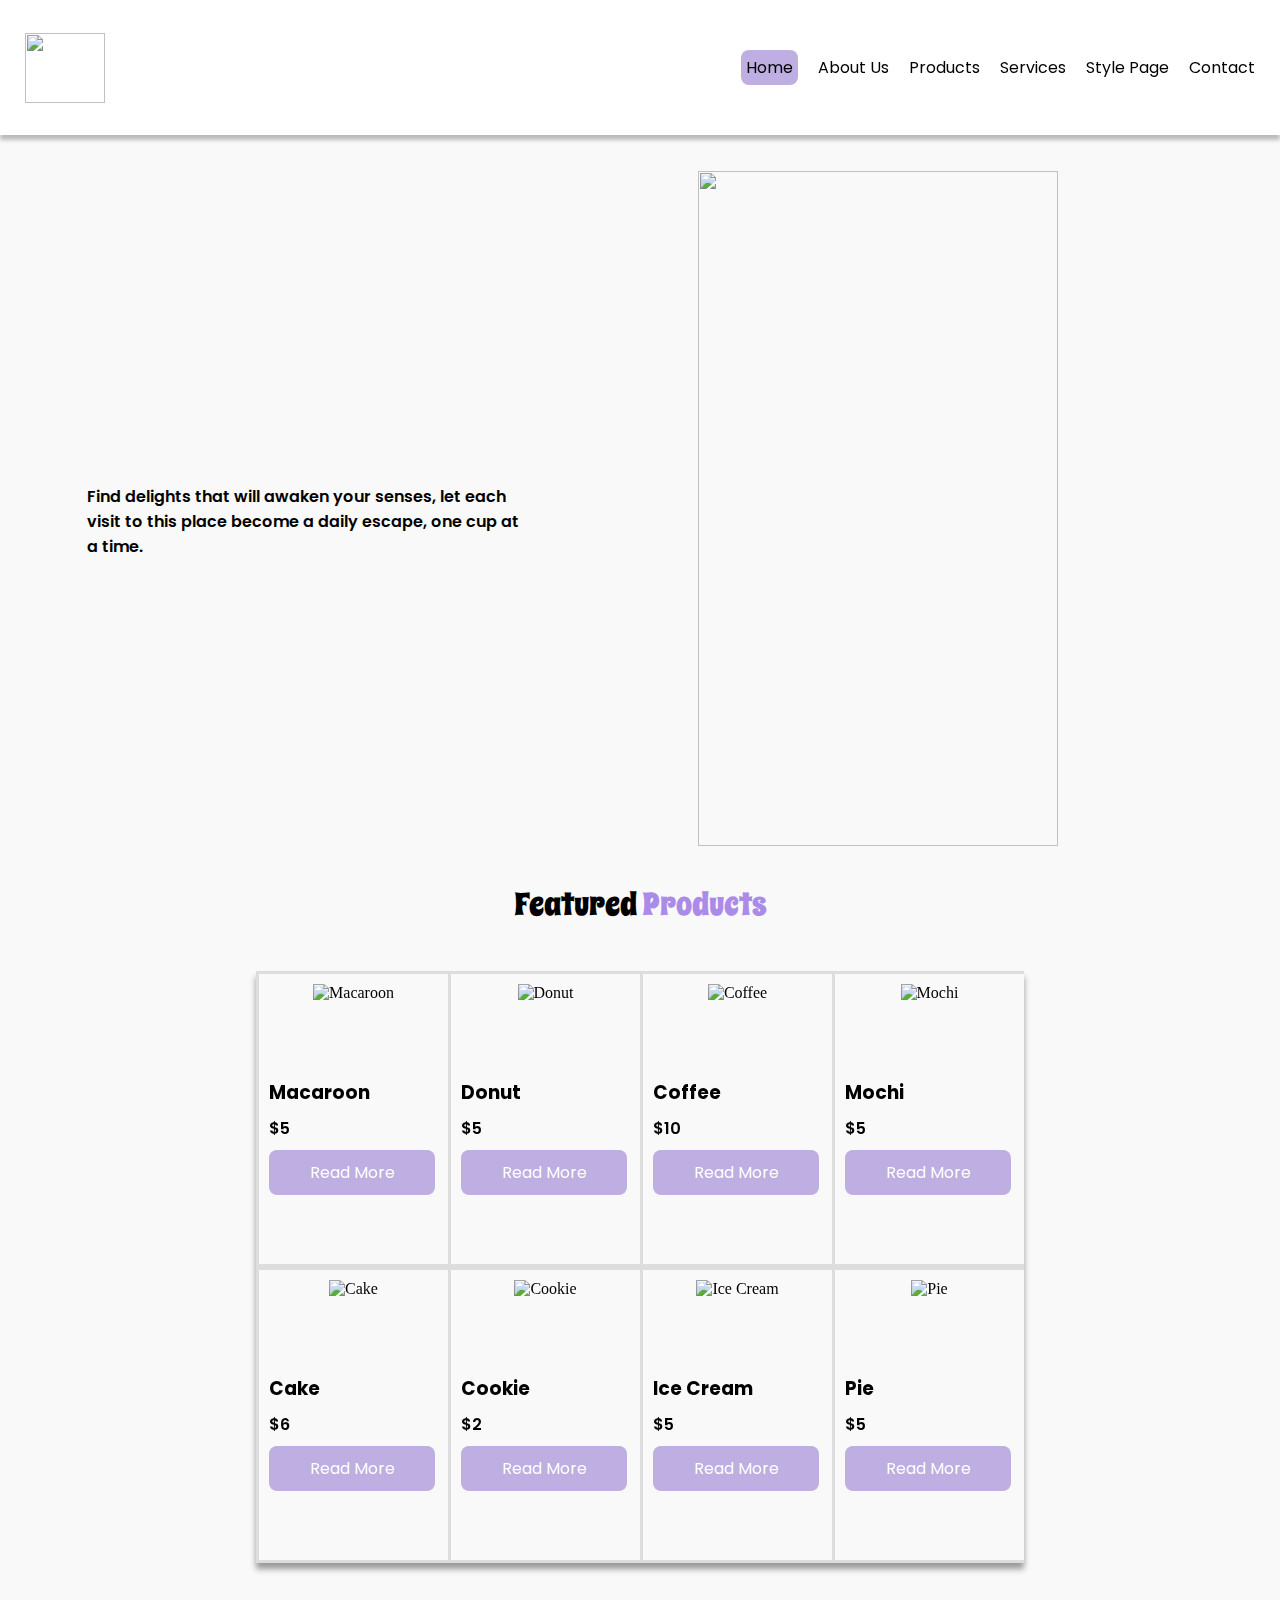
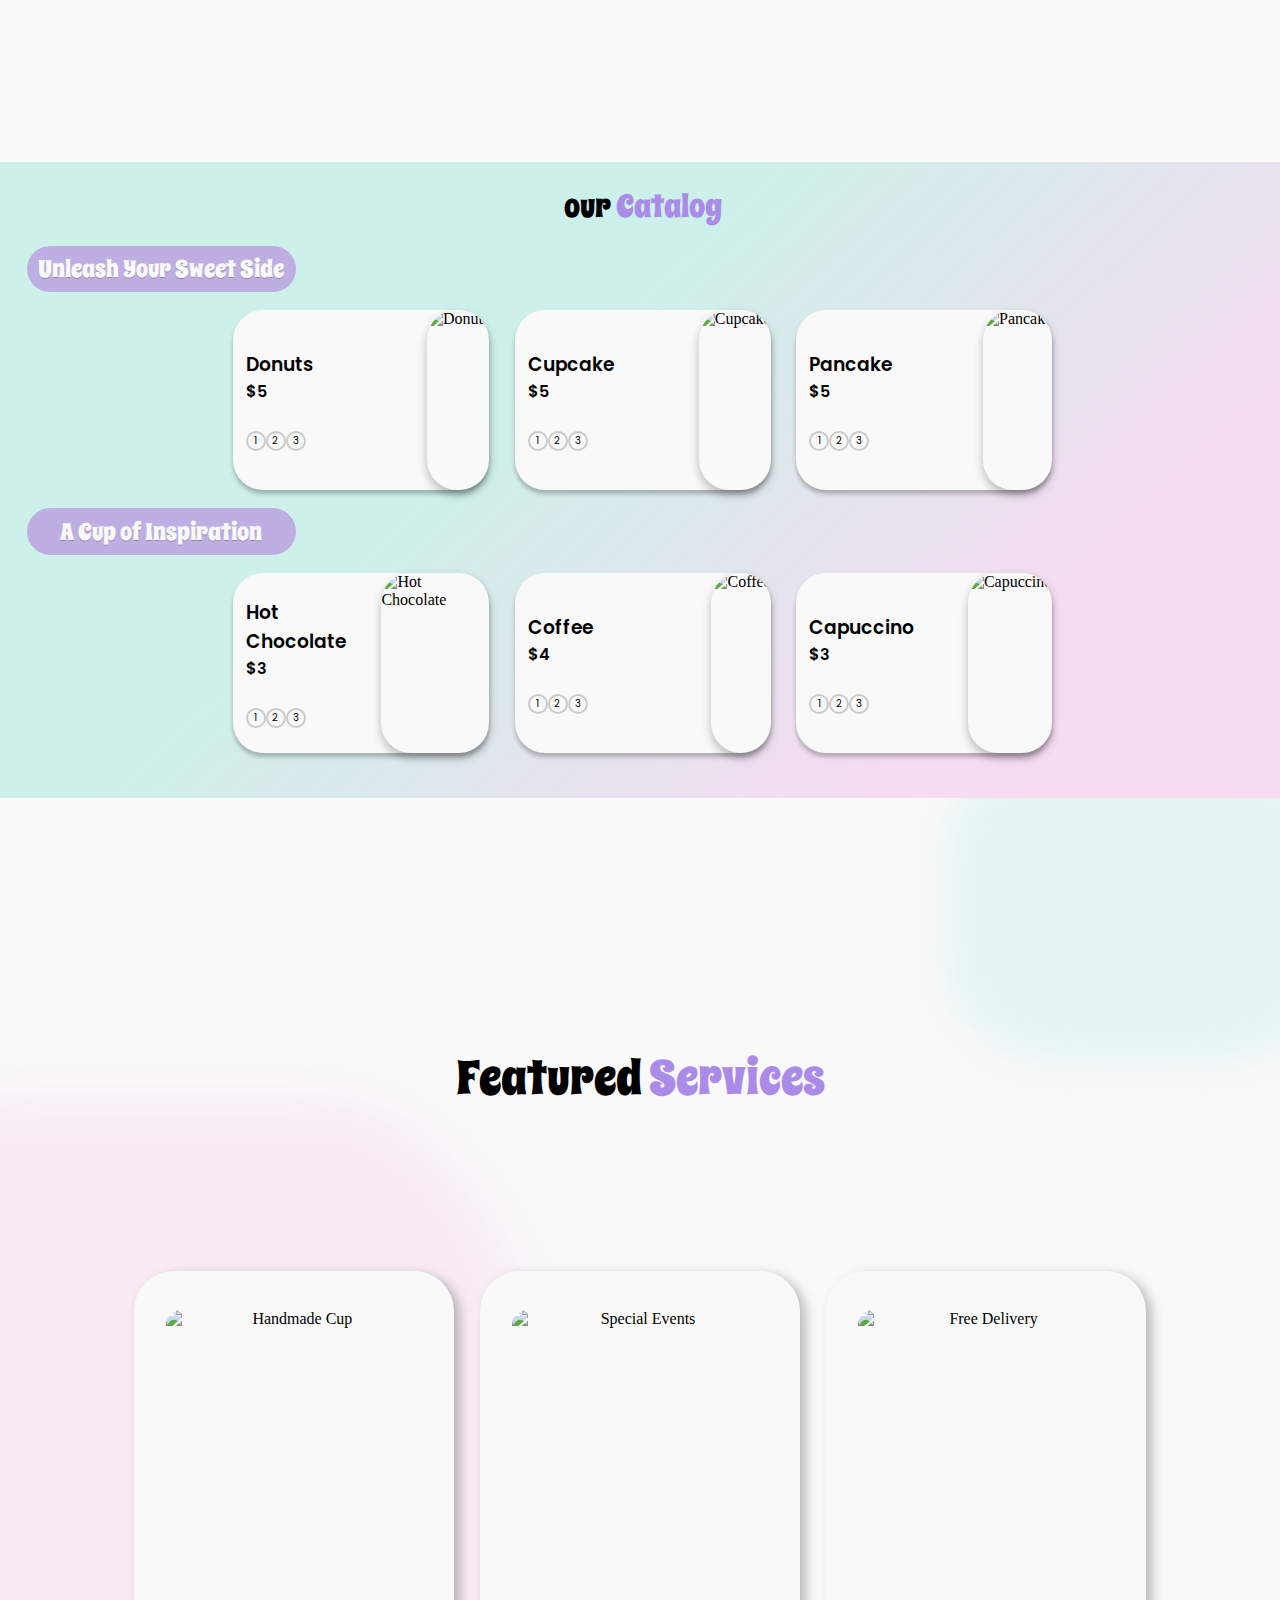
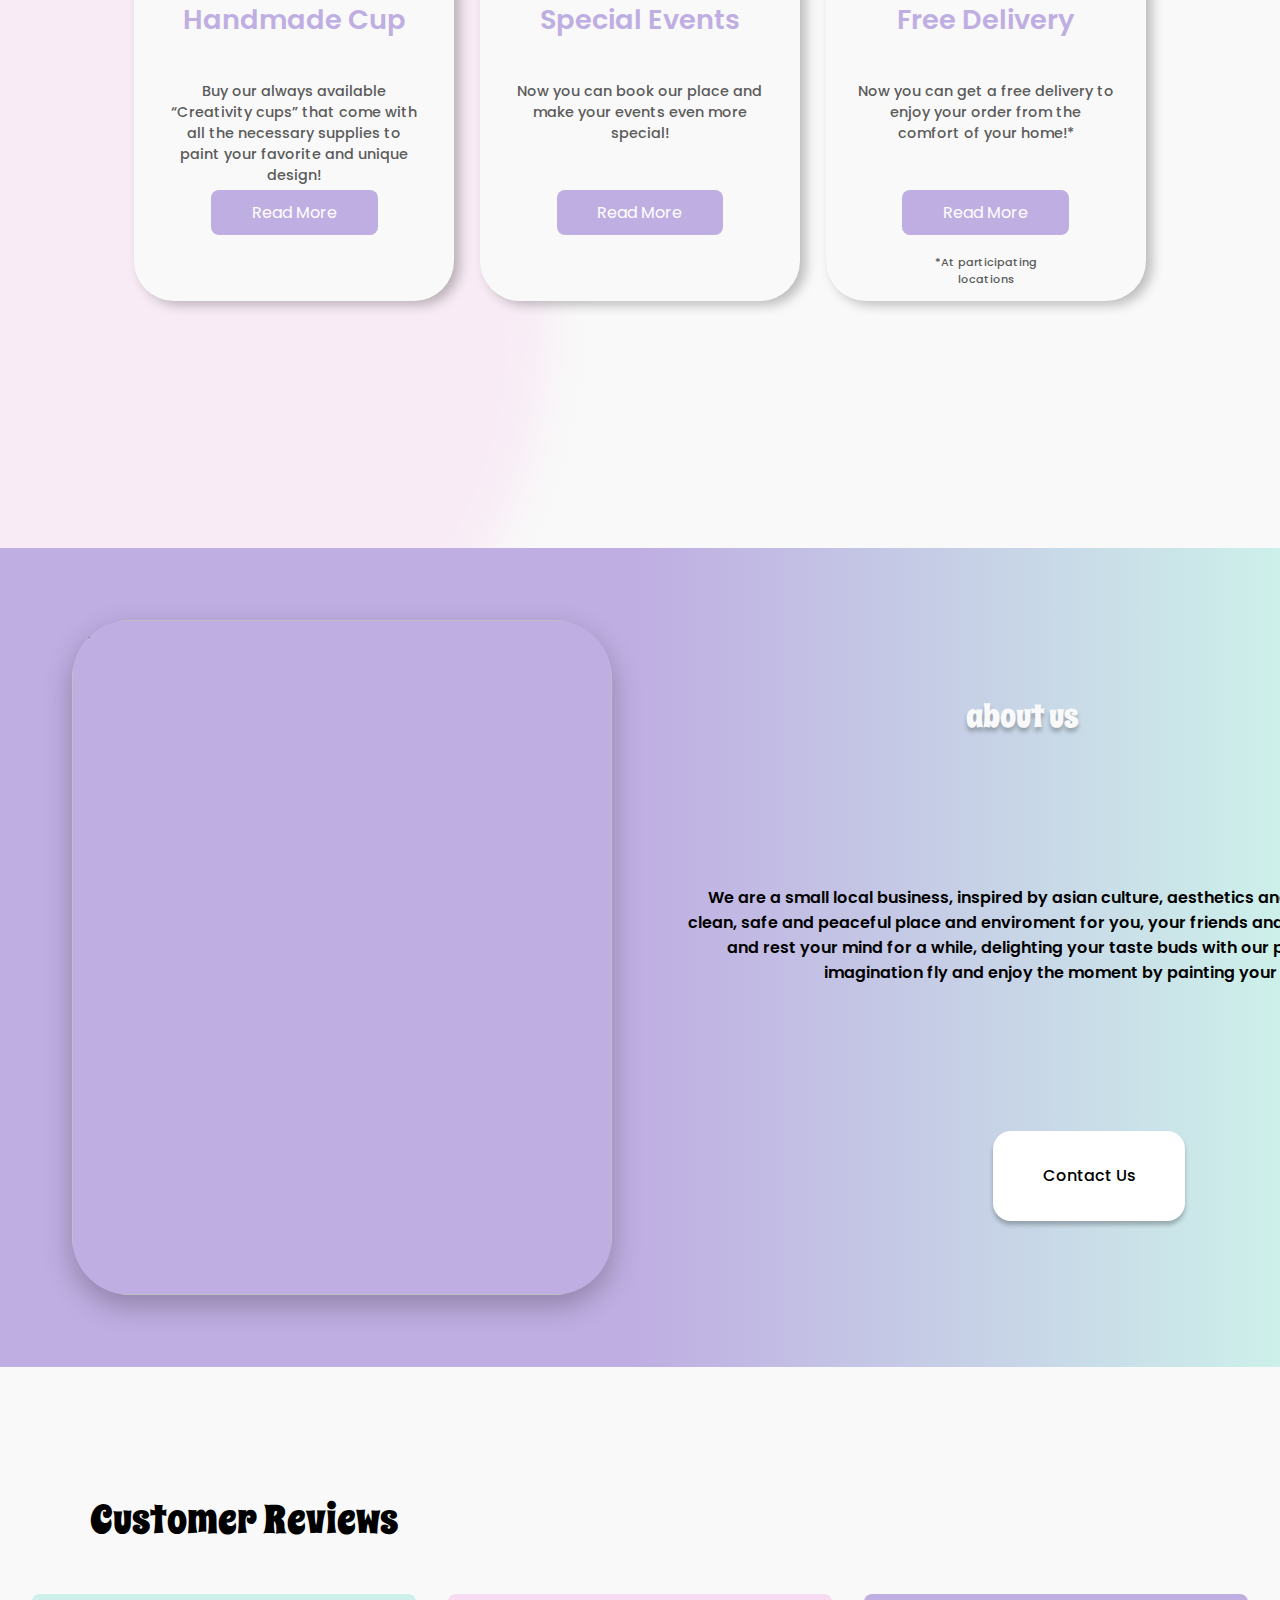
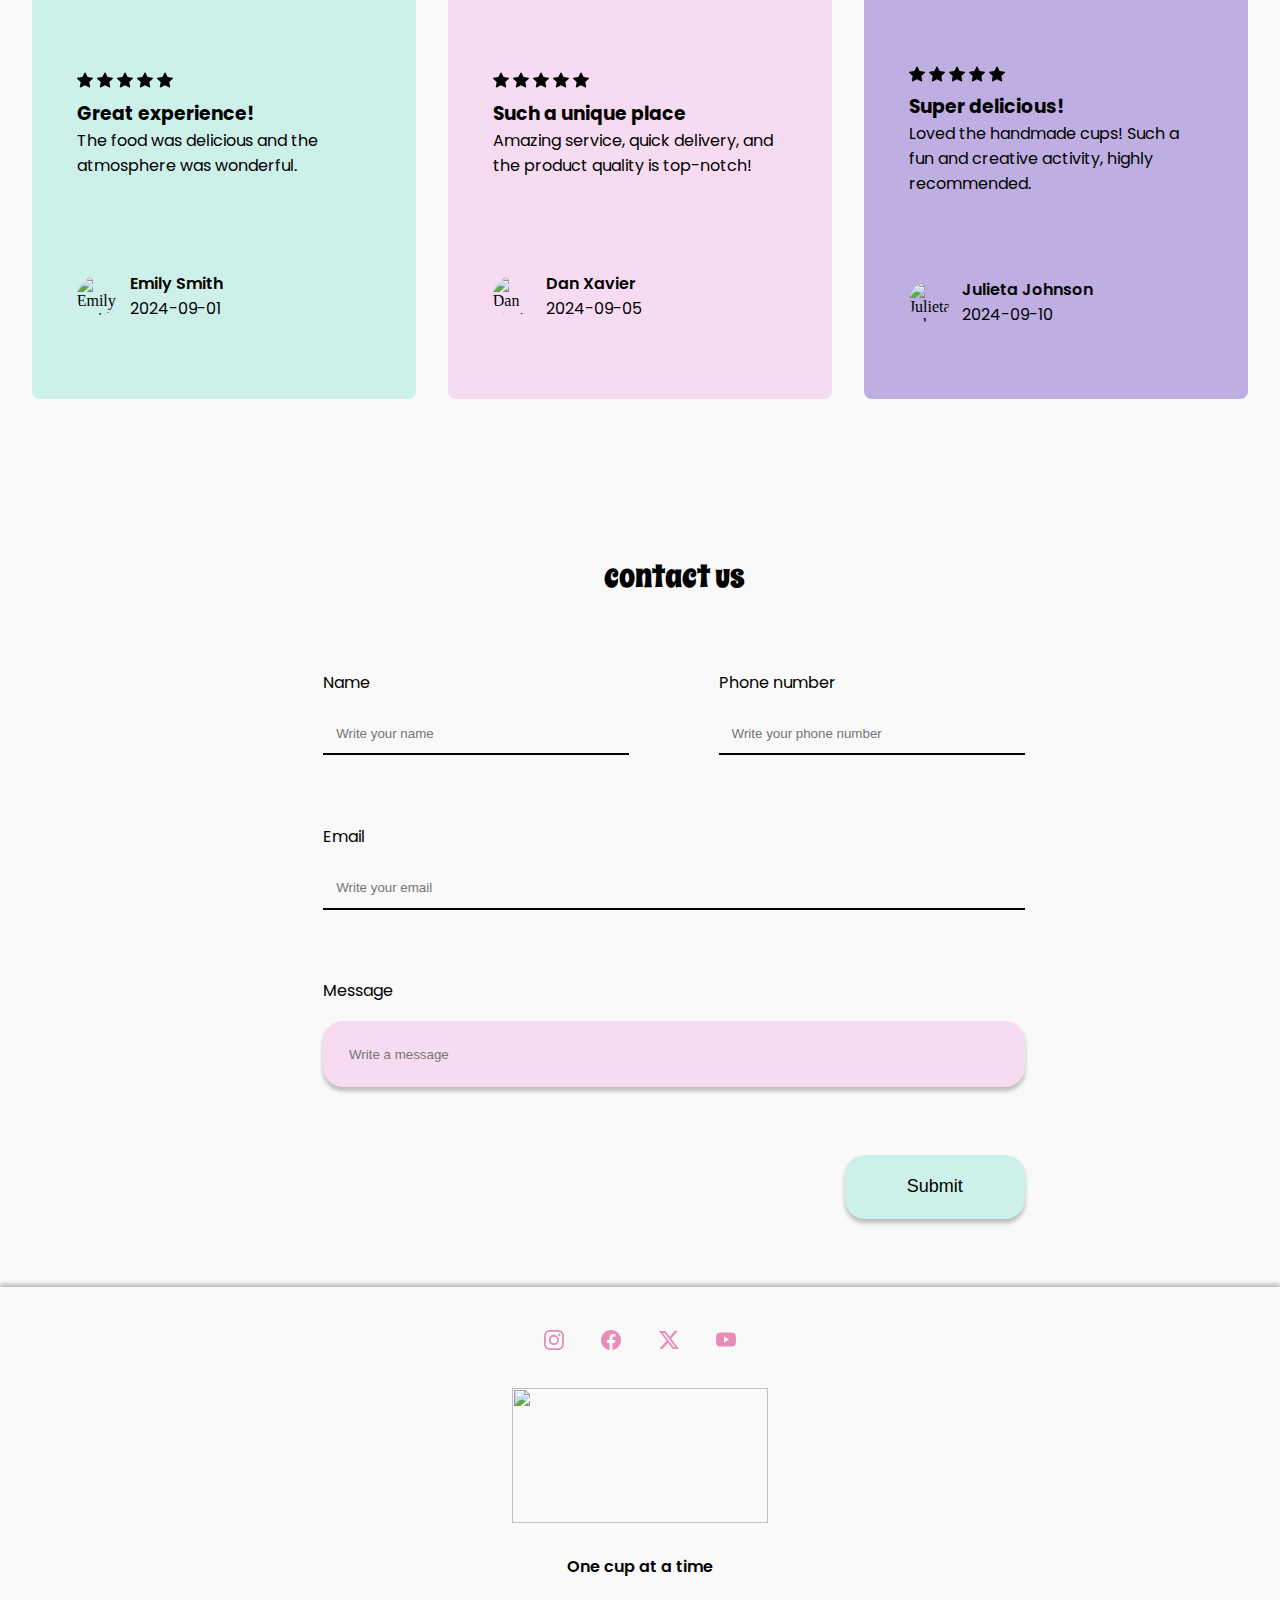
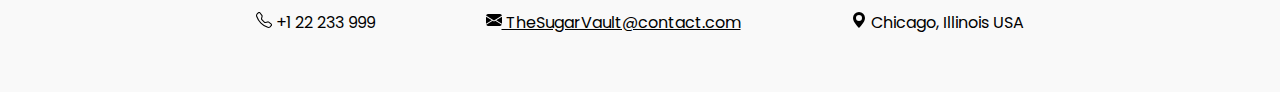
==== commit d666971d: "Avance (#21)" ====
--- a/index.html
+++ b/index.html
@@ -88,43 +88,10 @@
                 <div id="drinks-catalog-id" class="drinkable-products-container"></div>
             </section>
 
-            <section id="featured-services-section">
-                <!-- servicios // orlando -->
-                <h1 id="featured-services-title-id">Featured
-                    <span>Services</span></h1>
-                <div class="services-card-cup-design-service"
-                    id="cup-design-service-id">
-                    <div class="service-title-container">
-                        <h2 id="service-title-id">Design your own cup</h2>
-                        <h4 id="service-description-id">Buy our always available
-                            “Creativity cups” that come with all the necessary
-                            supplies to paint your favorite and unique
-                            design!</h4>
-                    </div>
-                    <img id="service-pic-id" src="src/handmade.png" alt>
-                </div>
-                <div class="services-card-section">
-                    <div class="services-card">
-                        <div class="service-title-container">
-                            <h2>Special Events</h2>
-                            <h4>Now you can book our place and make your events
-                                even more special!</h4>
-                            <button id="service-button-id"
-                                class="secondary-buton">Read more</button>
-                        </div>
-                    </div>
-
-                    <div class="services-card">
-                        <div class="service-title-container">
-                            <h2>Free Delivery</h2>
-                            <h4>Now you can get a free delivery to enjoy your
-                                order from the comfort of your home!*</h4>
-                            <button class="secondary-buton">Read more</button>
-                            <p>*At participating locations</p>
-                        </div>
-                    </div>
-                </div>
-
+      
+            <section id="services-section">        <!-- servicios // orlando -->
+                <h1 id="services-title-id">Featured <span>Services</span></h1>
+                <div id="services-card-container-id"  class="services-card-section"></div>
             </section>
 
             <section id="about-us-section"> <!-- about us // elein -->
@@ -265,4 +232,4 @@
 
     </body>
     <script src="js/index.js"></script>
-</html>+</html>
--- a/styles/style.css
+++ b/styles/style.css
@@ -173,18 +173,18 @@
 
 /* estilos de los servicios // orlando */
 
-    #featured-services-section{
+    #services-section{
         position: relative;
         background:#F9F9F9;
         overflow: hidden;
     }
-    #featured-services-section::after,#featured-services-section::before{
+    #services-section::after,#services-section::before{
         content: "";
         position: absolute;
         opacity: 0.45;
         border-radius: 30%;
     }
-    #featured-services-section::after{
+    #services-section::after{
         width: 60vw; 
         height: 130vh;  
         background:#F7DBF1; 
@@ -193,7 +193,7 @@
         z-index: 0; /* Detrás del contenido */ 
         filter: blur(20px); 
     }
-    #featured-services-section::before{
+    #services-section::before{
         width: 30vw; 
         height: 35vh;  
         background: #CDF0EA;
@@ -202,46 +202,40 @@
         z-index: 0; /* Detrás del contenido */ 
         filter: blur(20px); 
     }
-    #featured-services-section h1{
+    #services-section h1{
         color: #000;
         font-family:"Spicy Rice";
         font-size:3em;
         font-style:normal;
         font-weight:400;
     }
-    #featured-services-title-id span{
+    #services-title-id span{
         color: #AA8BE8;
     }
-    .services-card-cup-design-service{
-        border-radius:40px;
-        background: #F9F9F9;
-        box-shadow:6px 4px 11.6px 0px rgba(0, 0, 0, 0.25);
-        z-index: 1;
-    }
-    .services-card-cup-design-service img{
-        border-radius: 0px 38px 38px 0px;
-        border: 3px solid #CACACA;
-    }
-    .services-card{
+
+    .service-card{
         border-radius:40px;
         background: #F9F9F9;
         box-shadow:6px 4px 11.6px 0px rgba(0,0,0,0.25);
         z-index: 1;
     }
-    .service-title-container h2{
+    .serviceInfo img{
+        border-radius: 15px 15px 15px 15px;
+    }
+    .serviceInfo h2{
         color: #BFAEE2;
         font-family:"Poppins";
-        font-size:2em;
+        font-size:1.7em;
         font-style:normal;
         font-weight:600;
     }
-    .service-title-container h4{
+    .serviceInfo h4{
         color: #5B5B5B;
         font-family:"Poppins";
-        font-size:1em;
+        font-size:0.9em;
         font-weight:500;
     }
-    .service-title-container p{
+    .serviceInfo p{
         color: #5B5B5B;
         font-family:"Poppins";
         font-size: 0.7em;
@@ -258,7 +252,6 @@
     .secondary-buton:hover{
         background: #9083aa;
     }
-
 
 /* estilos de about us //  elein */
 #about-us-section{
@@ -390,4 +383,4 @@
 #footer-email
 {
     text-decoration: underline;
-}+}
--- a/styles/layout.css
+++ b/styles/layout.css
@@ -135,7 +135,7 @@
 }
 
 /* layout de los servicios // orlando */
-#featured-services-section{
+#services-section{
     height: 150vh;
     display: flex;
     flex-direction: column;
@@ -143,53 +143,44 @@
     align-items: center;
     gap: 2vw;
 }
-#featured-services-title-id{
+#services-title-id{
     text-align: center;
-    margin-bottom: 10vh;
-}
-.services-card-cup-design-service{
-    width: 60vw;
-    height: 35vh;
-    display: flex;
-    justify-content: space-between;
-}
-.services-card-cup-design-service div{
-    display: flex;
-    justify-content: center;
-    align-items: center;
-    margin-left: 3vw;
-}
-.services-card-cup-design-service img{
-    width: 30vw;
-    height: 35vh;
-}
-.services-card-section{
+    margin-bottom: 15vh;
+}
+.services-card-section
+{
     display: flex;
     gap: 2vw;
 }
-.services-card{
-    display: flex;
-    width: 30vw;
-    height: 35vh;
-    align-items: center;
-    justify-content: center;
-}
-.service-title-container{
-    display: flex;
-    flex-direction: column;
-    align-items: center;
-    justify-content: center;
-}
-
-.service-title-container h2{
+.service-card{
+    display: flex;
     width: 25vw;
+    height: 70vh;
+    align-items: center;
+    justify-content: center;
+    text-align: center;
+}
+.serviceInfo{
+    display: flex;
+    flex-direction: column;
+    align-items: center;
+    justify-content: center;
+    gap: 1.5vw;
+}
+.serviceInfo img{
+    width: 20vw;
+    height: 30vh;
+}
+
+.serviceInfo h2{
+    width: 23vw;
+    height: 7vh;
+}
+.serviceInfo h4{
+    width: 20vw;
     height: 10vh;
 }
-.service-title-container h4{
-    width: 26vw;
-    height: 10vh;
-}
-.service-title-container p{
+.serviceInfo p{
     width: 10vw;
     height: 1vh;
 }
@@ -197,7 +188,6 @@
     width: 13vw;
     height: 5vh;
 }
-
 
 /* layout de about us //  elein */
 
@@ -349,4 +339,4 @@
     display: flex;
     justify-content: space-between;
     margin-bottom: 2%;
-}+}
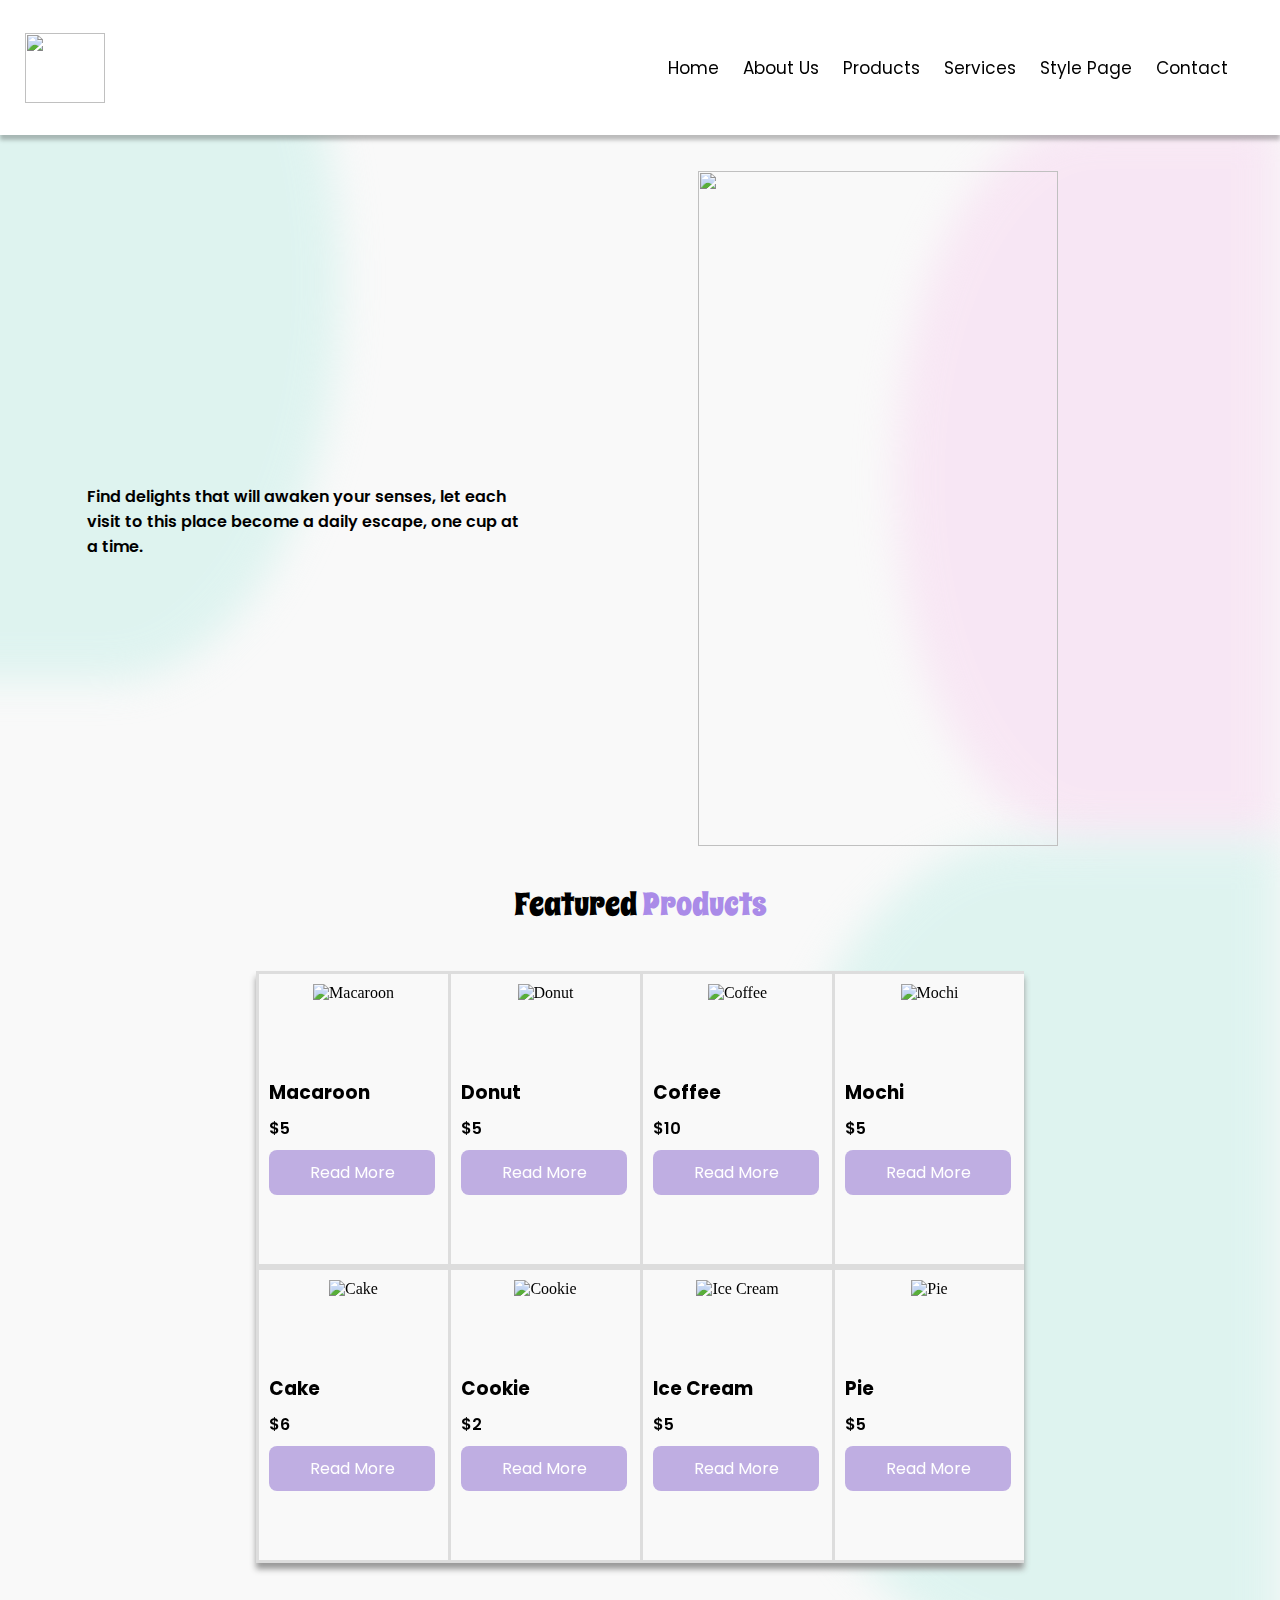
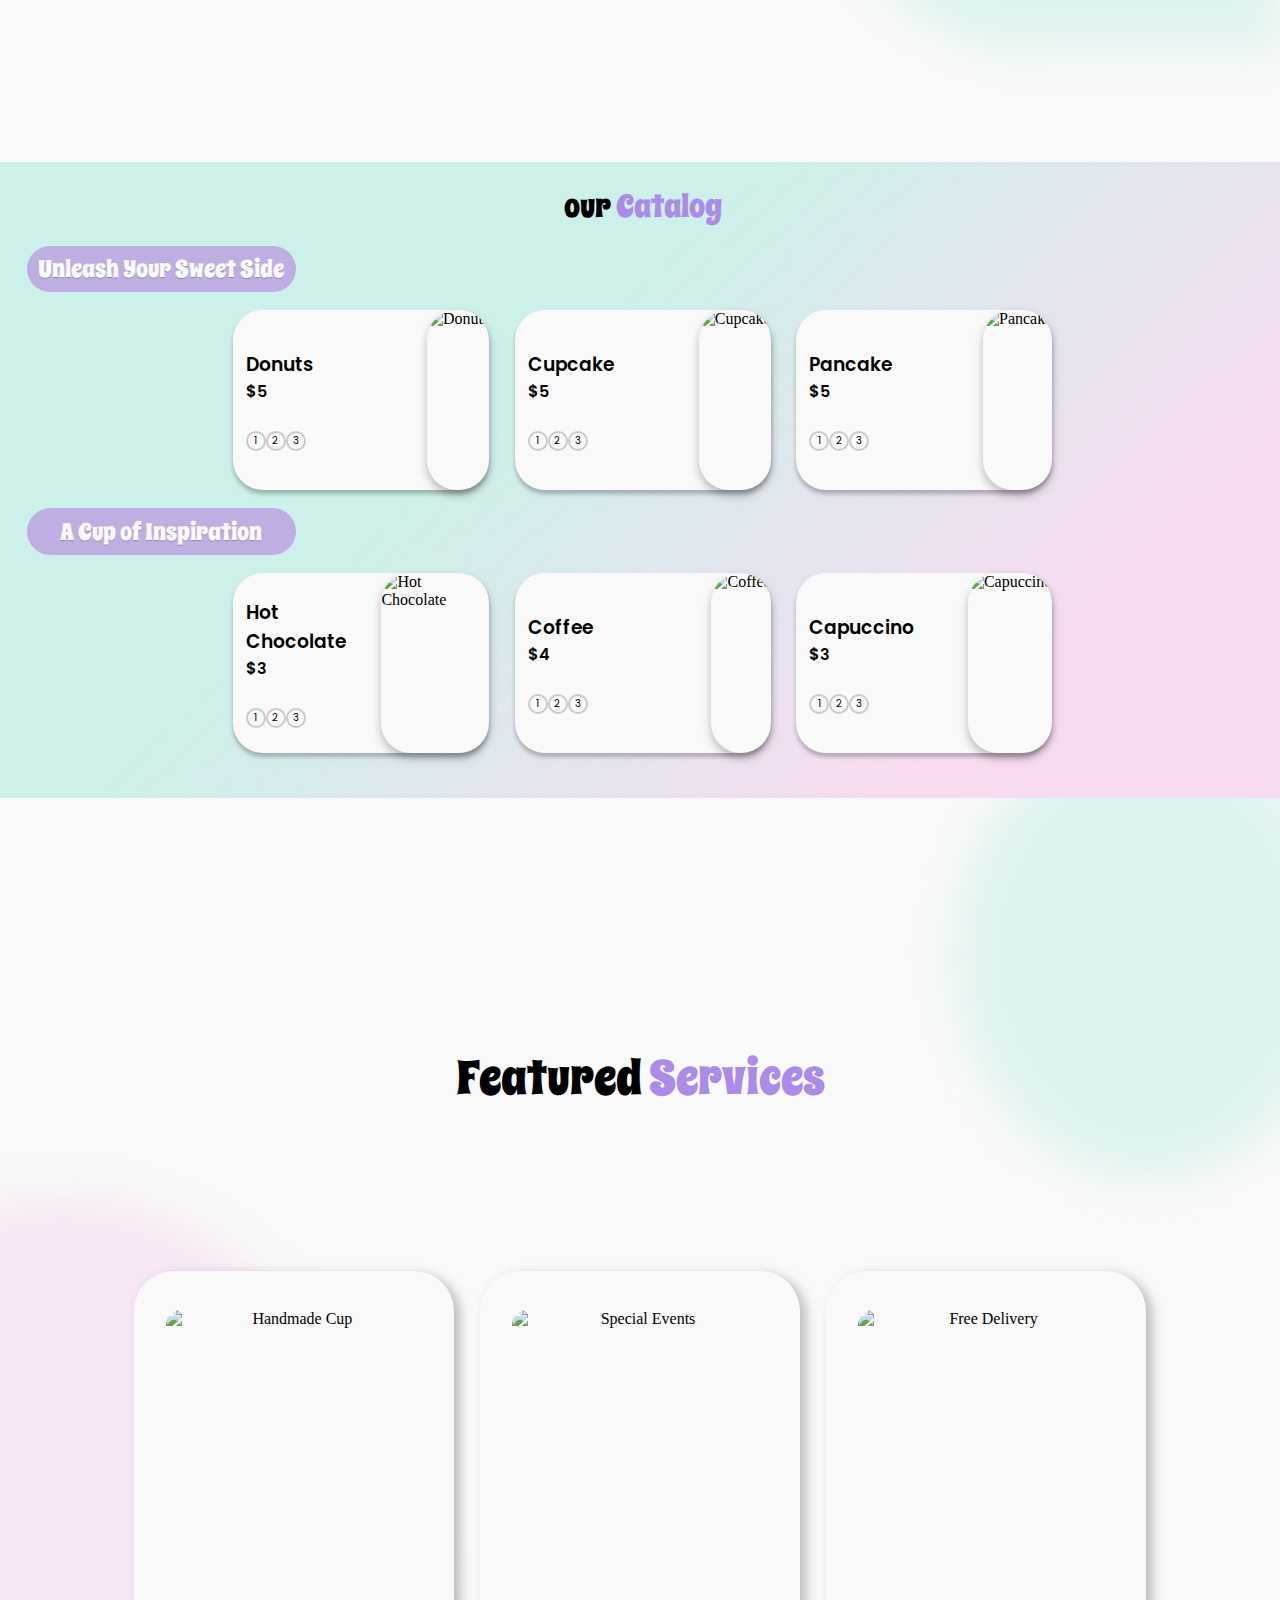
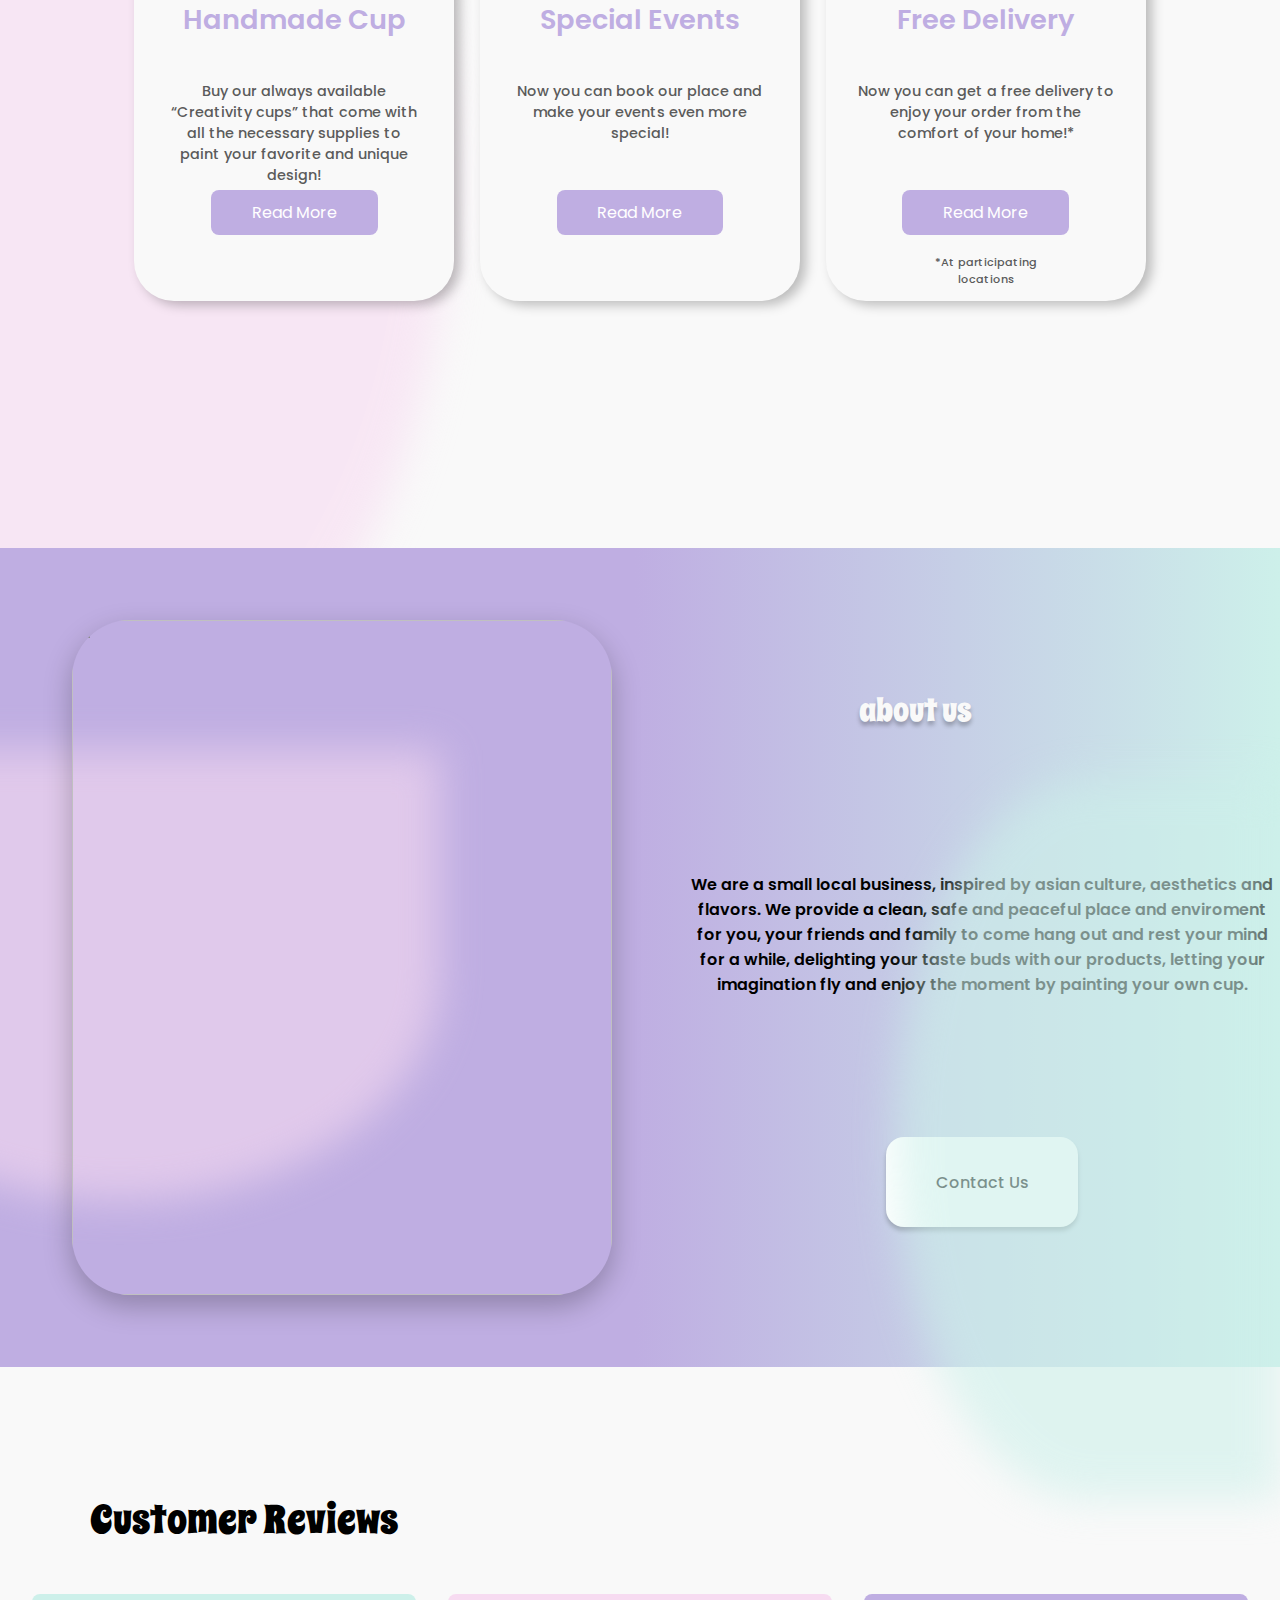
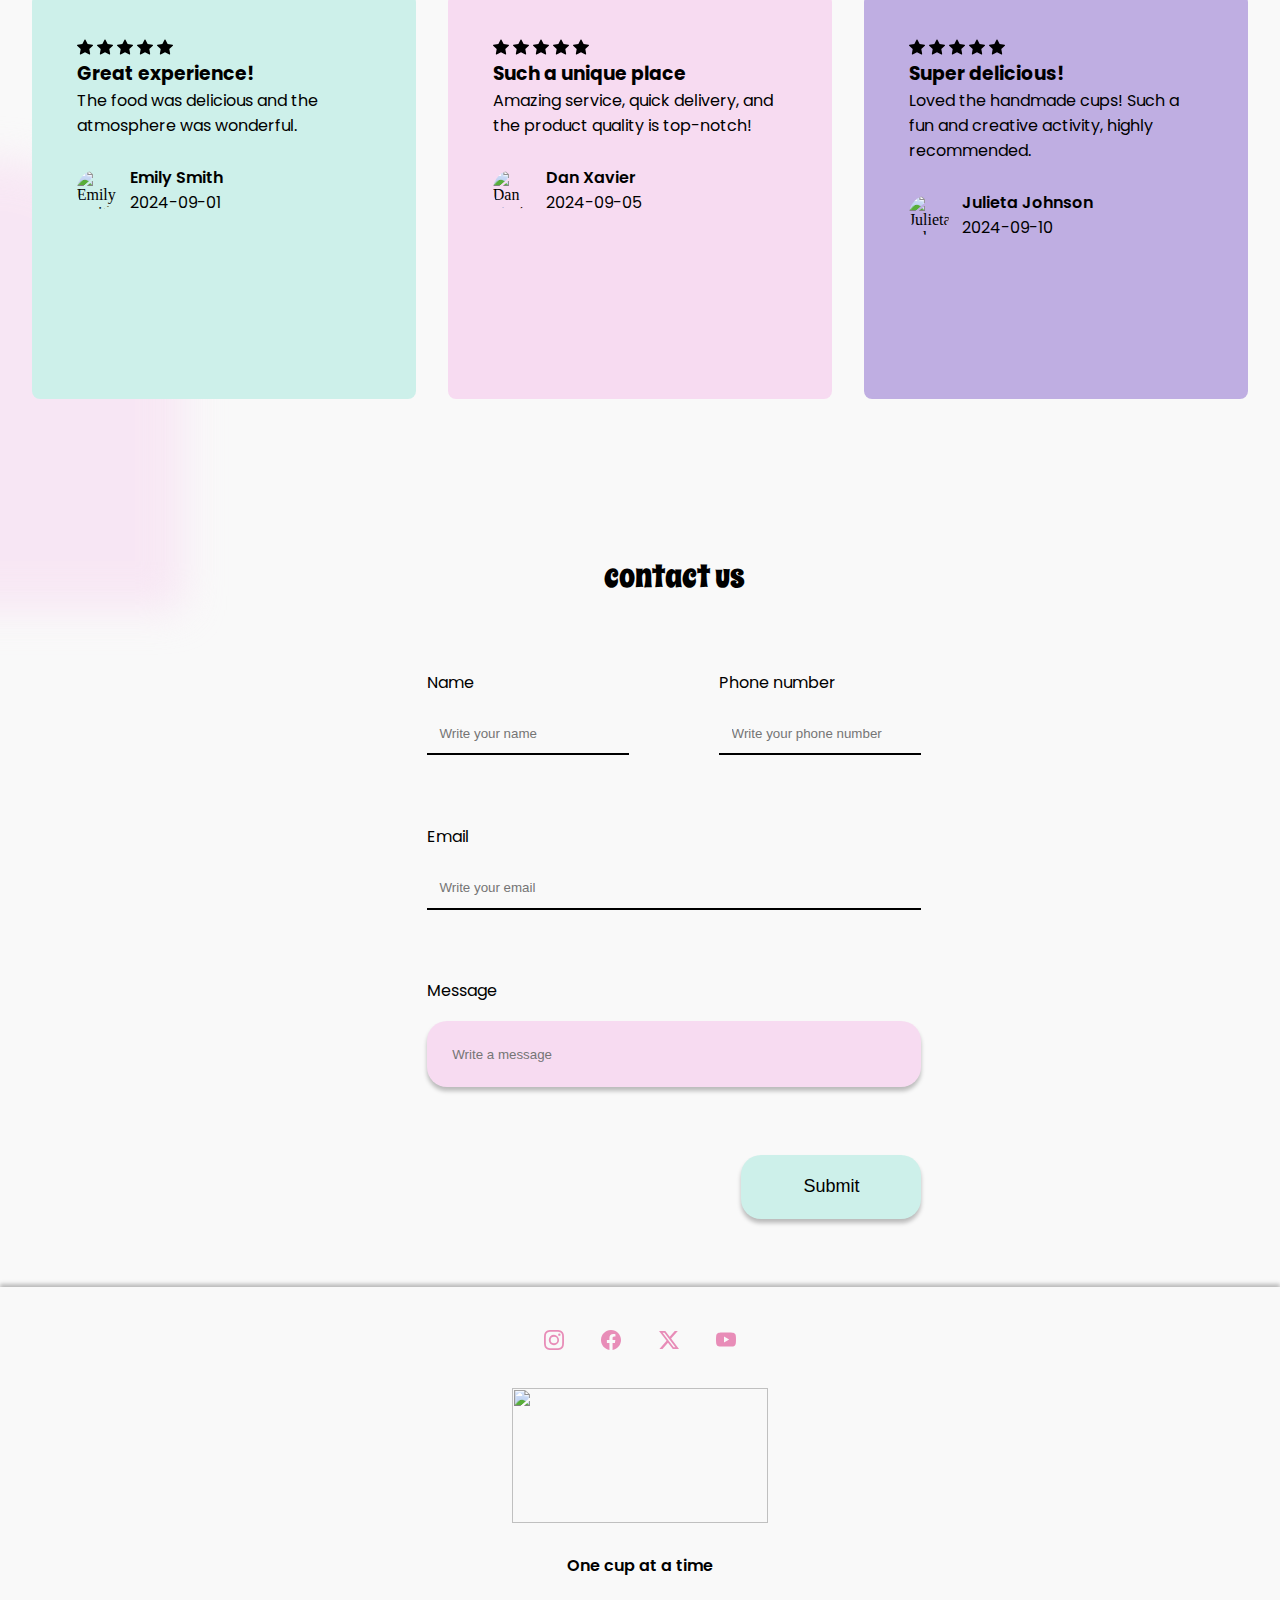
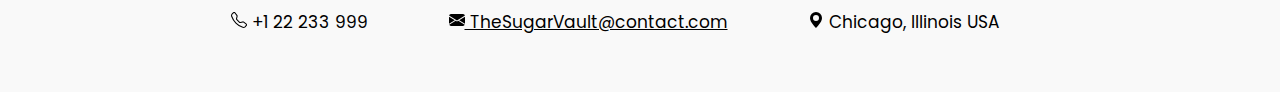
==== commit 97750682: "resolved conflicts" ====
--- a/index.html
+++ b/index.html
@@ -17,7 +17,13 @@
                 <img src id="header-logo-id" alt>
             </div>
             <nav>
-                <ul>
+                <input type="checkbox" id="menu-toggle">
+                <label for="menu-toggle" class="menu-icon">
+                    <div class="line"></div>
+                    <div class="line"></div>
+                    <div class="line"></div>
+                </label>
+                <ul class="nav-links">
                     <li id="home-background"><a href="#">Home</a></li>
                     <li><a href>About Us</a></li>
                     <li><a href>Products</a></li>
--- a/styles/style.css
+++ b/styles/style.css
@@ -37,17 +37,15 @@
 nav a{
     text-decoration: none;
     color: black;
+    font-size: 17px;
 }
 nav ul{
-    list-style-type: none;
     gap: 20px;
-    padding: 25px;
-}
-#home-background{
-    background-color: #BFAEE2;
-    padding: 5px;
-    border-radius: 8px;
-}
+}
+nav{
+    margin-right: 50px;
+}
+
 
 /* estilos del hero // daniel */
 #hero{
@@ -59,6 +57,7 @@
     height: 75vh;
     width: 40vh;
     margin: 0 15vh 0 0;
+    z-index: 1;
 }
 #hero-company-data{
     width: 34%;
@@ -178,30 +177,6 @@
         background:#F9F9F9;
         overflow: hidden;
     }
-    #services-section::after,#services-section::before{
-        content: "";
-        position: absolute;
-        opacity: 0.45;
-        border-radius: 30%;
-    }
-    #services-section::after{
-        width: 60vw; 
-        height: 130vh;  
-        background:#F7DBF1; 
-        bottom: -120px; /* Posición de la mancha */  
-        left: -220px;  
-        z-index: 0; /* Detrás del contenido */ 
-        filter: blur(20px); 
-    }
-    #services-section::before{
-        width: 30vw; 
-        height: 35vh;  
-        background: #CDF0EA;
-        top: -50px; /* Posición de la mancha */  
-        right: -50px; 
-        z-index: 0; /* Detrás del contenido */ 
-        filter: blur(20px); 
-    }
     #services-section h1{
         color: #000;
         font-family:"Spicy Rice";
@@ -256,6 +231,7 @@
 /* estilos de about us //  elein */
 #about-us-section{
     background: linear-gradient(270deg, #CDF0EA 0%, #BFAEE2 50.4%);
+    z-index: 1;
 }
 
 .about-title h1{
@@ -275,6 +251,7 @@
     margin: 8vh;
     border-radius: 58px;
     box-shadow: 0px 11px 28px 0px rgba(0, 0, 0, 0.25);
+    z-index: 1;
 }
 
 #about-us-logo
--- a/styles/layout.css
+++ b/styles/layout.css
@@ -9,7 +9,7 @@
     align-items: center;
     justify-content: space-between;
     position: fixed;
-    width: 100%;
+    width: 100vw;
     z-index: 4;
     top: 0;
 }
@@ -17,6 +17,9 @@
     display: flex;
     align-items: center;
 }
+nav{
+    display: flex;
+}
 /* layout del hero // daniel */
 #hero{
     display: flex;
@@ -28,7 +31,89 @@
 #hero-company-data{
     display: flex;
     flex-direction: column;
-}
+    z-index: 1;
+}
+.menu-icon {
+    display: none;
+    flex-direction: column;
+    cursor: pointer;
+    margin-left: auto;
+    position: relative;
+    z-index: 1;
+}
+
+.menu-icon .line {
+    width: 30px;
+    height: 3px;
+    background-color: #030303; 
+    margin: 5px 0;
+    transition: all 0.3s ease;
+}
+
+#menu-toggle {
+    display: none;
+}
+
+
+.nav-links {
+    display: flex; 
+    list-style: none;
+    margin: 0;
+    padding: 0;
+}
+
+.nav-links li {
+    margin: 0 2px; 
+}
+
+.nav-links a {
+    transition: color 0.3s; 
+}
+
+.nav-links a:hover {
+    color: #bfaee2; 
+}
+
+
+@media(max-width: 808px){
+    .menu-icon {
+        display: flex;
+    }
+
+    .nav-links {
+        position: absolute;
+        top: 131px;
+        right: 0;
+        width: 100%;
+        height: 0;
+        overflow: hidden;
+        flex-direction: column;
+        background-color: rgba(191, 174, 226, 0.8); 
+        text-align: center;
+        justify-content: center;
+        transition: height 0.5s ease;
+        border-radius: 10px;
+        backdrop-filter: blur(10px); 
+    }
+
+    .nav-links li {
+        margin: 0;
+        padding: 20px 0;
+        width: 100%;
+    }
+
+    #menu-toggle:checked + .menu-icon + .nav-links{
+        height: 85vh; 
+    }
+    .nav-links a {
+        transition: color 0.3s;
+    }
+    
+    .nav-links a:hover {
+        color: #CDF0EA; 
+    }
+}
+
 
 
 /* layout de productos destacados // diana */
@@ -214,10 +299,6 @@
     justify-content: space-between;
 }
 
-.about-us-description-container{
-    width: 90vh;
-}
-
 
 /* layout de reviews // daniel */
 
@@ -227,24 +308,22 @@
     justify-content: center;
     height: 85vh;
     gap: 6vh;
+
 }
 #customer-reviews-title-id{
-    margin-left: 7vw;
+    margin-left: 7vw; 
+    z-index: 1;
 }
 #card-section{
     display: flex;
     justify-content: space-evenly;
-    width: 100%;
+    z-index: 1;
 }
 .review-card{
     display: flex;
     flex-direction: column;
-    justify-content: space-around;
     gap: 3vh;
 }
-.review-stars{
-    margin-bottom: .5vw;
-}
 .user-info{
     display: flex;
     align-items: center;
@@ -254,13 +333,10 @@
 
 
 /* layout del form // karina */
+
 #form-section{
     margin: 0;
     padding: 2.4vh 2.4vh 5vh 7vw;
-    display: flex;
-    align-items: center;
-    justify-content: center;
-    flex-direction: column;
 }
 
 #contact-form-title-id{
@@ -268,7 +344,9 @@
 }
 
 .form-container{
-    width: 60%;
+    display: flex;
+    align-items: center;
+    justify-content: center;
 }
 
 .form-container form{
--- a/styles/backgroundstyles.css
+++ b/styles/backgroundstyles.css
@@ -120,4 +120,122 @@
         background-position: 500px -18px;
         background-size: 250px 150px;
     }
+}
+
+#hero::after, #hero::before {
+    content: "";
+    position: absolute;
+    opacity: 0.6;
+
+}
+
+#hero::after {
+    width: 30vw; 
+    height: 80vh;  
+    background:#F7DBF1; 
+    top: 120px; /* Posición de la mancha */  
+    right: 0px;  
+    z-index: 0; /* Detrás del contenido */ 
+    filter: blur(20px); 
+    border-radius: 70% 0 0 70%;
+}
+#hero::before{
+    width: 36vw; 
+    height: 89vh;  
+    background: #CDF0EA;
+    top: -120px; /* Posición de la mancha */  
+    left: -120px; 
+    z-index: 0; /* Detrás del contenido */ 
+    filter: blur(20px); 
+    border-radius: 0 70% 70% 0;
+}
+#featured-products-section::after, #featured-products-section::before
+{
+    content: "";
+    position: absolute;
+    opacity: 0.6;
+    border-radius: 70% 0 0 70%;
+}
+
+#featured-products-section::before{
+    width: 40vw; 
+    height: 90vh;  
+    background: #CDF0EA;
+    bottom: -750px; /* Posición de la mancha */  
+    right: 0px; 
+    z-index: 0; /* Detrás del contenido */ 
+    filter: blur(20px); 
+}
+
+#services-section::after,#services-section::before{
+    content: "";
+    position: absolute;
+    opacity: 0.6;
+    border-radius: 60%;
+}
+#services-section::after{
+    width: 60vw; 
+    height: 130vh;  
+    background:#F7DBF1; 
+    bottom: -220px; /* Posición de la mancha */  
+    left: -320px;  
+    z-index: 0; /* Detrás del contenido */ 
+    filter: blur(20px); 
+}
+#services-section::before{
+    width: 30vw; 
+    height: 50vh;  
+    background: #CDF0EA;
+    top: -70px; /* Posición de la mancha */  
+    right: -60px; 
+    z-index: 0; /* Detrás del contenido */ 
+    filter: blur(20px); 
+}
+
+#customer-reviews-section::after, #customer-reviews-section::before
+{
+    content: "";
+    position: absolute;
+    opacity: 0.6;
+}
+
+#customer-reviews-section::before{
+    width: 30vw; 
+    height: 80vh;  
+    background: #CDF0EA;
+    bottom: -3800px; /* Posición de la mancha */  
+    right: 0px; 
+    z-index: 0; /* Detrás del contenido */ 
+    filter: blur(20px); 
+    border-radius: 70% 0 0 70%;
+}
+
+#customer-reviews-section::after
+{
+    width: 50vw; 
+    height: 50vh;  
+    background:#F7DBF1; 
+    bottom: -3500px; /* Posición de la mancha */  
+    left: -200px;  
+    z-index: 0; /* Detrás del contenido */ 
+    filter: blur(20px);
+    border-radius: 0 0 70% 70%;
+}
+#about-us-section::after, #about-us-section::before
+{
+    content: "";
+    position: absolute;
+    opacity: 0.6;
+    border-radius: 70% 70% 0 0;
+}
+
+#about-us-section::before
+{
+    width: 30vw; 
+    height: 50vh;  
+    background: #F7DBF1; 
+    bottom: -4510px; /* Posición de la mancha */  
+    left: -200px;  
+    z-index: 0; /* Detrás del contenido */
+    filter: blur(20px);
 }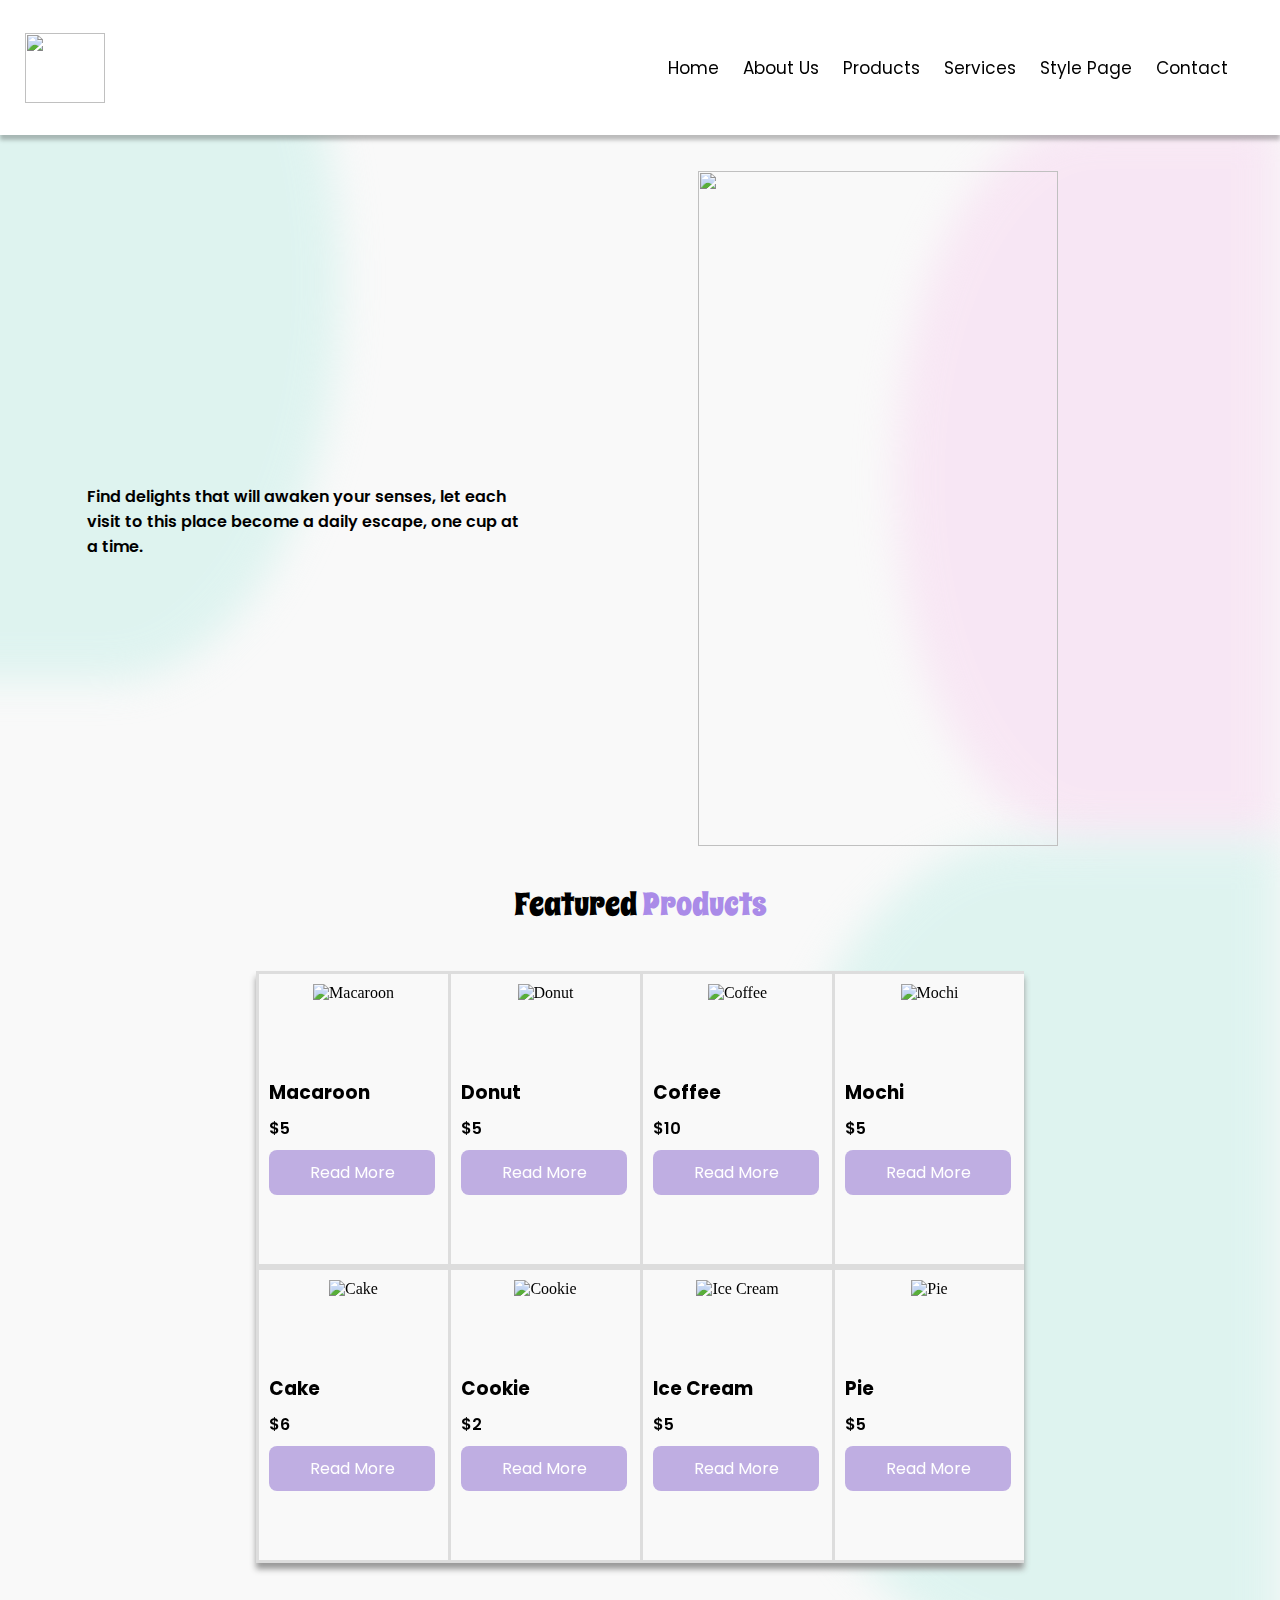
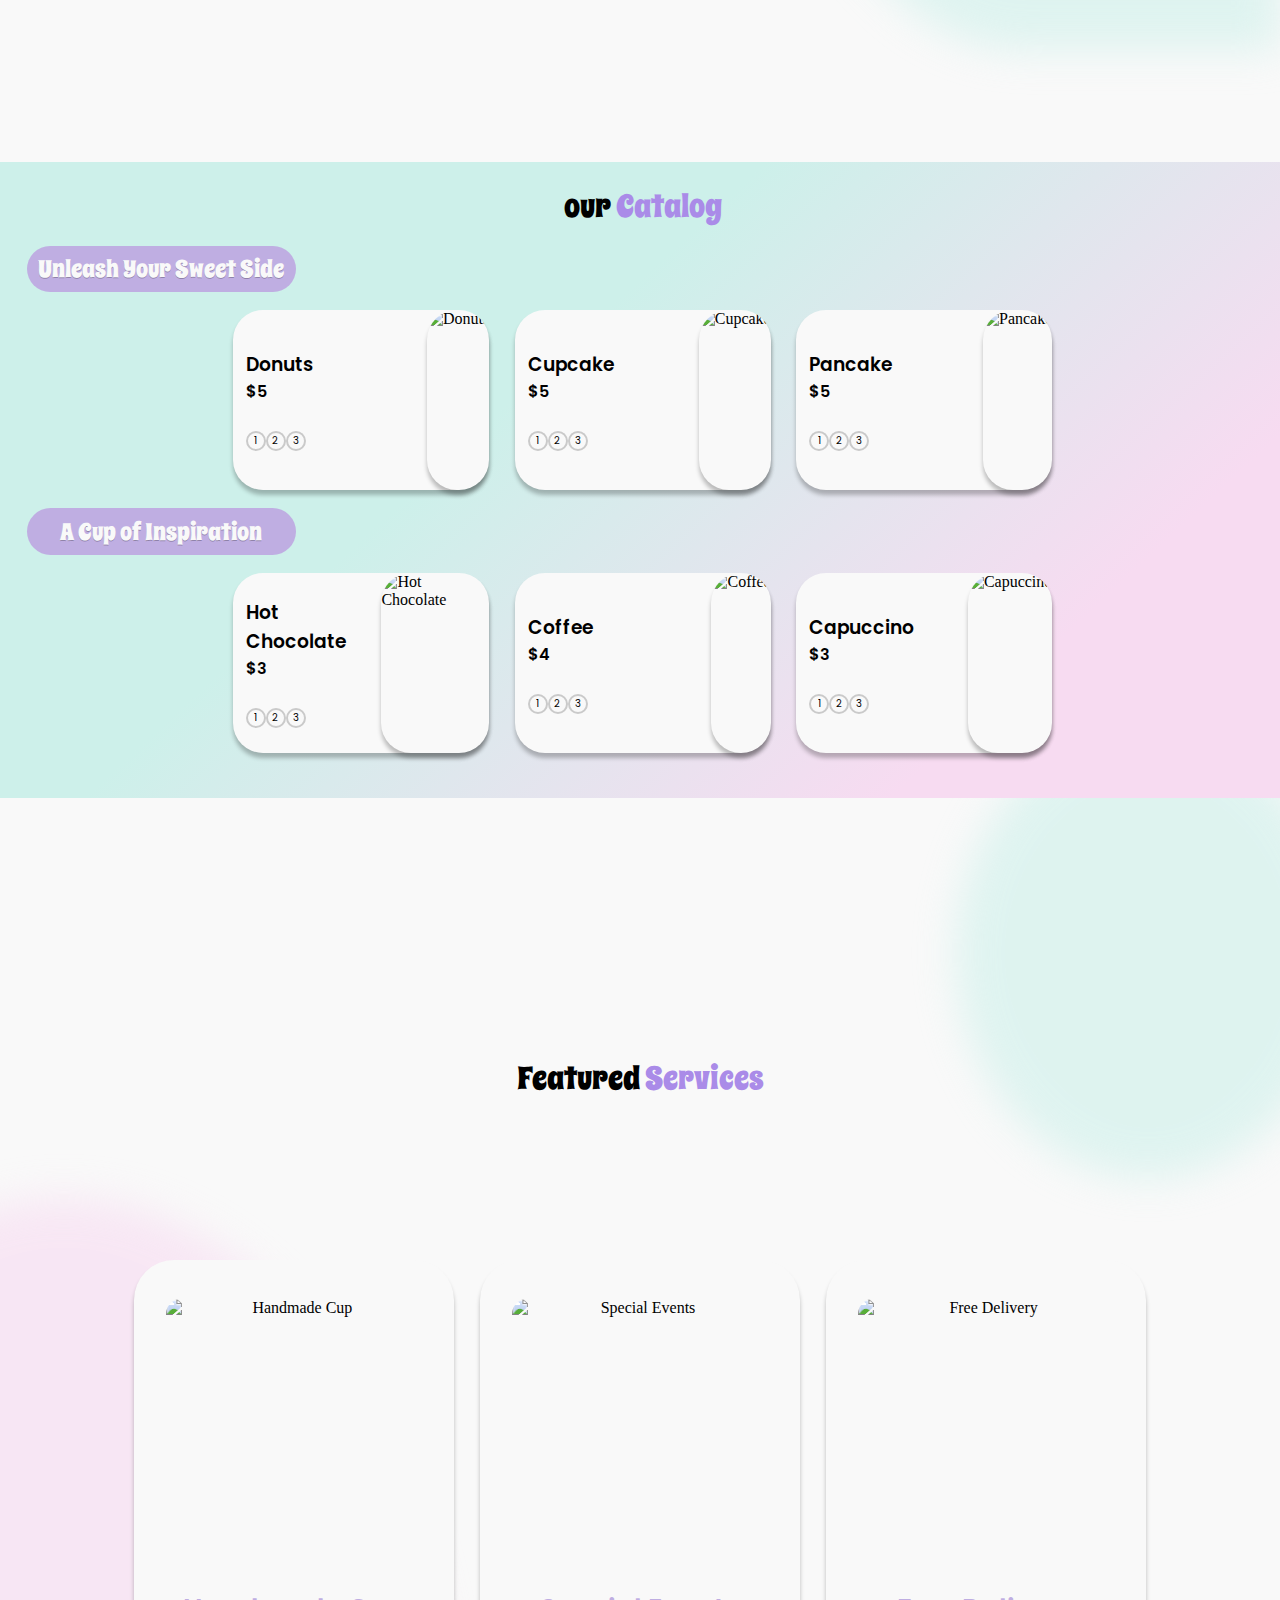
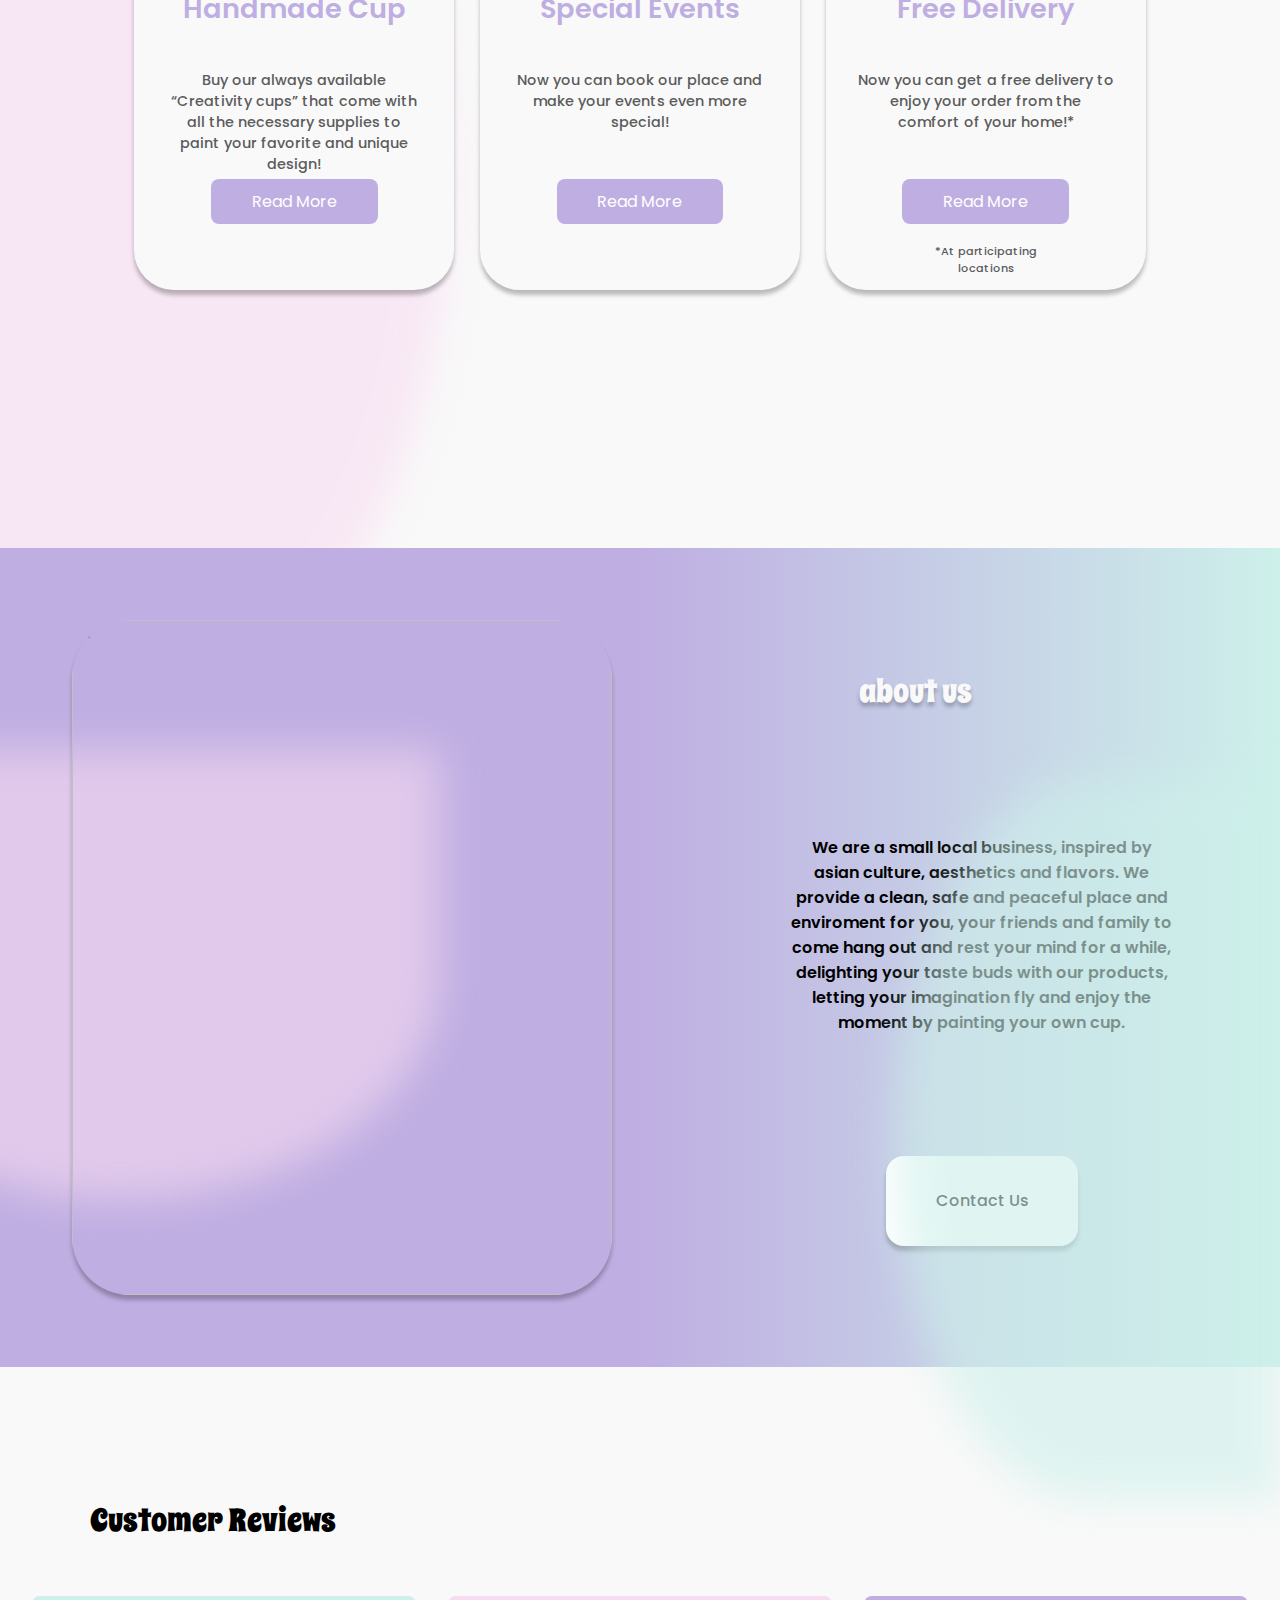
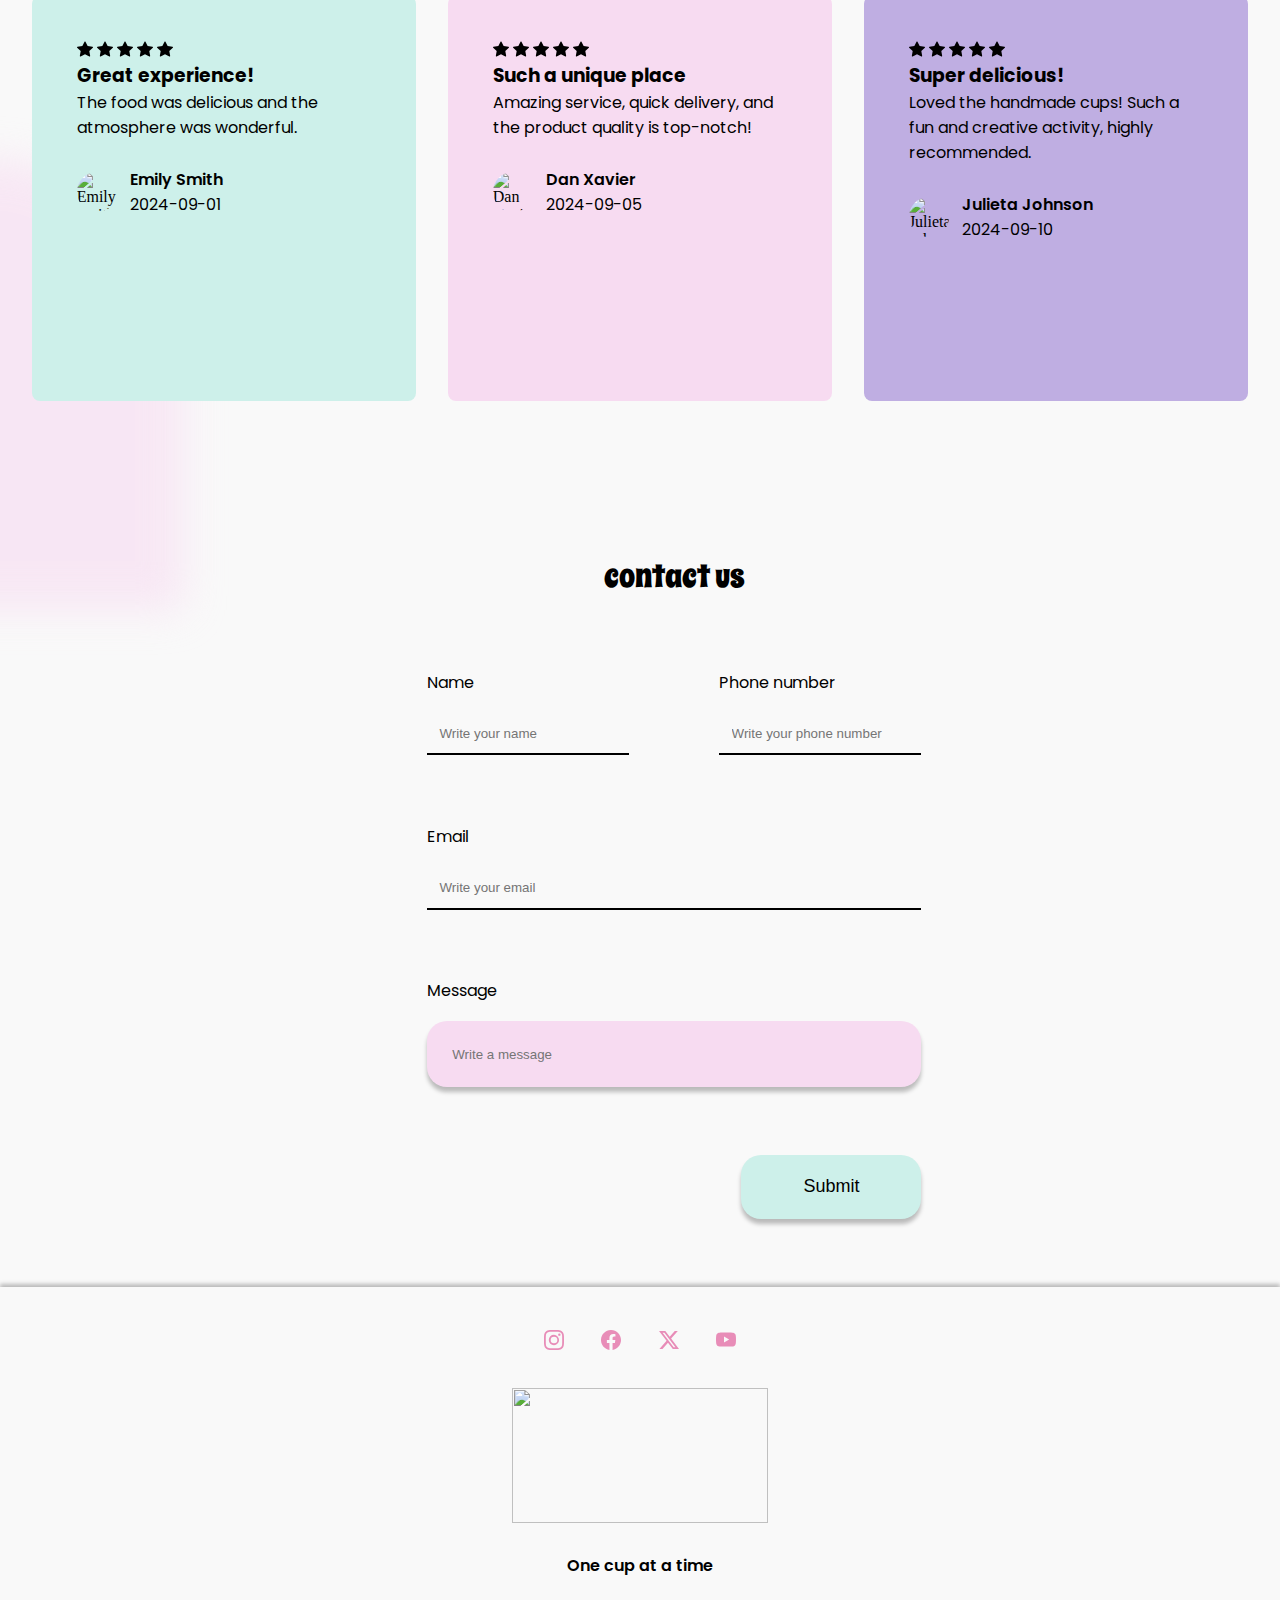
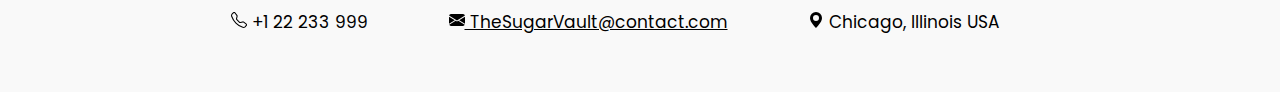
==== commit 2f1a8f08: "title services + nav links" ====
--- a/index.html
+++ b/index.html
@@ -24,12 +24,12 @@
                     <div class="line"></div>
                 </label>
                 <ul class="nav-links">
-                    <li id="home-background"><a href="#">Home</a></li>
-                    <li><a href>About Us</a></li>
-                    <li><a href>Products</a></li>
-                    <li><a href>Services</a></li>
+                    <li id="home-background"><a href="#hero">Home</a></li>
+                    <li><a href="#about-us-section">About Us</a></li>
+                    <li><a href="#featured-products-section">Products</a></li>
+                    <li><a href="#services-section">Services</a></li>
                     <li><a href="stylepage.html">Style Page</a></li>
-                    <li><a href>Contact</a></li>
+                    <li><a href="#form-section">Contact</a></li>
                 </ul>
             </nav>
         </header>
--- a/styles/style.css
+++ b/styles/style.css
@@ -7,7 +7,7 @@
     background-color: #F9F9F9;
     color: black;
     margin: 0;
-    width: 100%;
+    width: 100vw;
 }
 
 body h1, h2{
@@ -145,7 +145,7 @@
     background-color: #F9F9F9;
     border: none;
     border-radius: 30px;
-    box-shadow: 0px 4px 4px 0px rgba(0, 0, 0, 0.25);
+    box-shadow: 0px 5px 4px 0px rgba(0, 0, 0, 0.25);
     
 }
 
@@ -156,7 +156,7 @@
 .product-card img{
     border: none;
     border-radius: 30px;
-    box-shadow: 0px 5px 10px 0px rgba(0, 0, 0, 0.25);
+    box-shadow: 0px 5px 4px 0px rgba(0, 0, 0, 0.25);;
 
 }
 
@@ -180,9 +180,9 @@
     #services-section h1{
         color: #000;
         font-family:"Spicy Rice";
-        font-size:3em;
-        font-style:normal;
-        font-weight:400;
+        font-size: 2.5vw;
+        font-style: normal;
+        font-weight: 400;
     }
     #services-title-id span{
         color: #AA8BE8;
@@ -191,7 +191,7 @@
     .service-card{
         border-radius:40px;
         background: #F9F9F9;
-        box-shadow:6px 4px 11.6px 0px rgba(0,0,0,0.25);
+        box-shadow: 0px 5px 4px 0px rgba(0, 0, 0, 0.25);
         z-index: 1;
     }
     .serviceInfo img{
@@ -250,7 +250,7 @@
     margin: 0 15vh 0 0;
     margin: 8vh;
     border-radius: 58px;
-    box-shadow: 0px 11px 28px 0px rgba(0, 0, 0, 0.25);
+    box-shadow: 0px 5px 4px 0px rgba(0, 0, 0, 0.25);
     z-index: 1;
 }
 
@@ -266,19 +266,23 @@
     height: 10vh;
     background: #ffffff;
     border: #ffffff;
-    box-shadow: 0px 4px 4px rgba(0, 0, 0, 0.25);
+    box-shadow: 0px 5px 4px 0px rgba(0, 0, 0, 0.25);
     border-radius: 18px;
     font-size: medium;
     font-weight: 500;
     font-family: "Poppins", sans-serif;
 }
 
+.primary-button:hover{
+    background-color: #e3e3e3;
+    cursor: pointer;
+}
+
 /* estilos de reviews // daniel */
 #customer-reviews-title-id{
-    font-size: 40px;
-    font-style: normal;
-    font-weight: 400;
-    line-height: 100%;
+    font-size: 2.5vw;
+    font-style: normal;
+    font-weight: 400;
 }
 .review-card{
     height: 35vh;
@@ -324,7 +328,7 @@
 .form-message input{
     border-radius: 20px;
     background: #F7DBF1;
-    box-shadow: 0px 4px 4px 0px rgba(0, 0, 0, 0.25);
+    box-shadow: 0px 5px 4px 0px rgba(0, 0, 0, 0.25);
     padding: 2vw;
     border: none;
 }
@@ -332,7 +336,7 @@
 .form-button{
     border-radius: 20px;
     background: #CDF0EA;
-    box-shadow: 0px 4px 4px 0px rgba(0, 0, 0, 0.25);
+    box-shadow: 0px 5px 4px 0px rgba(0, 0, 0, 0.25);
     border: none;
     width: 20vh;
     height: 5vw;
--- a/styles/layout.css
+++ b/styles/layout.css
@@ -299,6 +299,10 @@
     justify-content: space-between;
 }
 
+.about-us-description-container{
+    width: 65%;
+}
+
 
 /* layout de reviews // daniel */
 
--- a/styles/backgroundstyles.css
+++ b/styles/backgroundstyles.css
@@ -11,7 +11,7 @@
     z-index: 1;
     opacity: 0;
     animation: fade-in .1s linear .4s forwards;
-    left: 20vw;
+    left: 20.5vw;
 }
 
 .drop1, .drop2 {
--- a/styles/responsivedesign.css
+++ b/styles/responsivedesign.css
@@ -0,0 +1,98 @@
+
+/*responsive del service*/
+@media(max-width:600px)
+{
+    body
+    {
+        width: 100vw;
+        height: 100vh;
+    }
+    
+#services-section{
+    height: 100vh;
+    display: flex;
+    flex-direction: column;
+    justify-content: center;
+    align-items: center;
+    gap: 2vw;
+}
+#services-section h1{
+    text-align: center;
+    margin-bottom: 15vh;
+    font-size: 2em;
+    z-index: 1;
+}
+.services-card-section
+{
+    display: flex;
+    gap: 2vw;
+}
+.service-card{
+    display: flex;
+    width: 30vw;
+    height:35vh;
+    align-items: center;
+    justify-content: center;
+    text-align: center;
+    border-radius: 30px;
+}
+.serviceInfo{
+    display: flex;
+    flex-direction: column;
+    align-items: center;
+    justify-content: center;
+    gap: 1.5vw;
+}
+.serviceInfo img{
+    width: 25vw;
+    height: 10vh;
+}
+
+.serviceInfo h2{
+    width: 30vw;
+    height: 3vh;
+    font-size: 0.7em;
+}
+.serviceInfo h4{
+    width: 29vw;
+    height: 11vh;
+    font-size: 0.5em;
+}
+.serviceInfo p{
+    width: 25vw;
+    height: 1vh;
+    font-size: 0.3em;
+}
+.secondary-buton{
+    width: 15vw;
+    height: 3vh;
+    font-size: 0.3em;
+}
+
+#services-section::after,#services-section::before{
+    content: "";
+    position: absolute;
+    opacity: 0.9;
+    border-radius: 60%;
+}
+#services-section::after{
+    width: 45vw; 
+    height: 70vh;  
+    background:#F7DBF1; 
+    bottom: -160px; /* Posición de la mancha */  
+    left: -10px;  
+    z-index: 0; /* Detrás del contenido */ 
+    filter: blur(20px); 
+}
+#services-section::before{
+    width: 34vw; 
+    height: 30vh;  
+    background: #CDF0EA;
+    top: -30px; /* Posición de la mancha */  
+    right: -20px; 
+    z-index: 0; /* Detrás del contenido */ 
+    filter: blur(20px); 
+}
+
+
+}